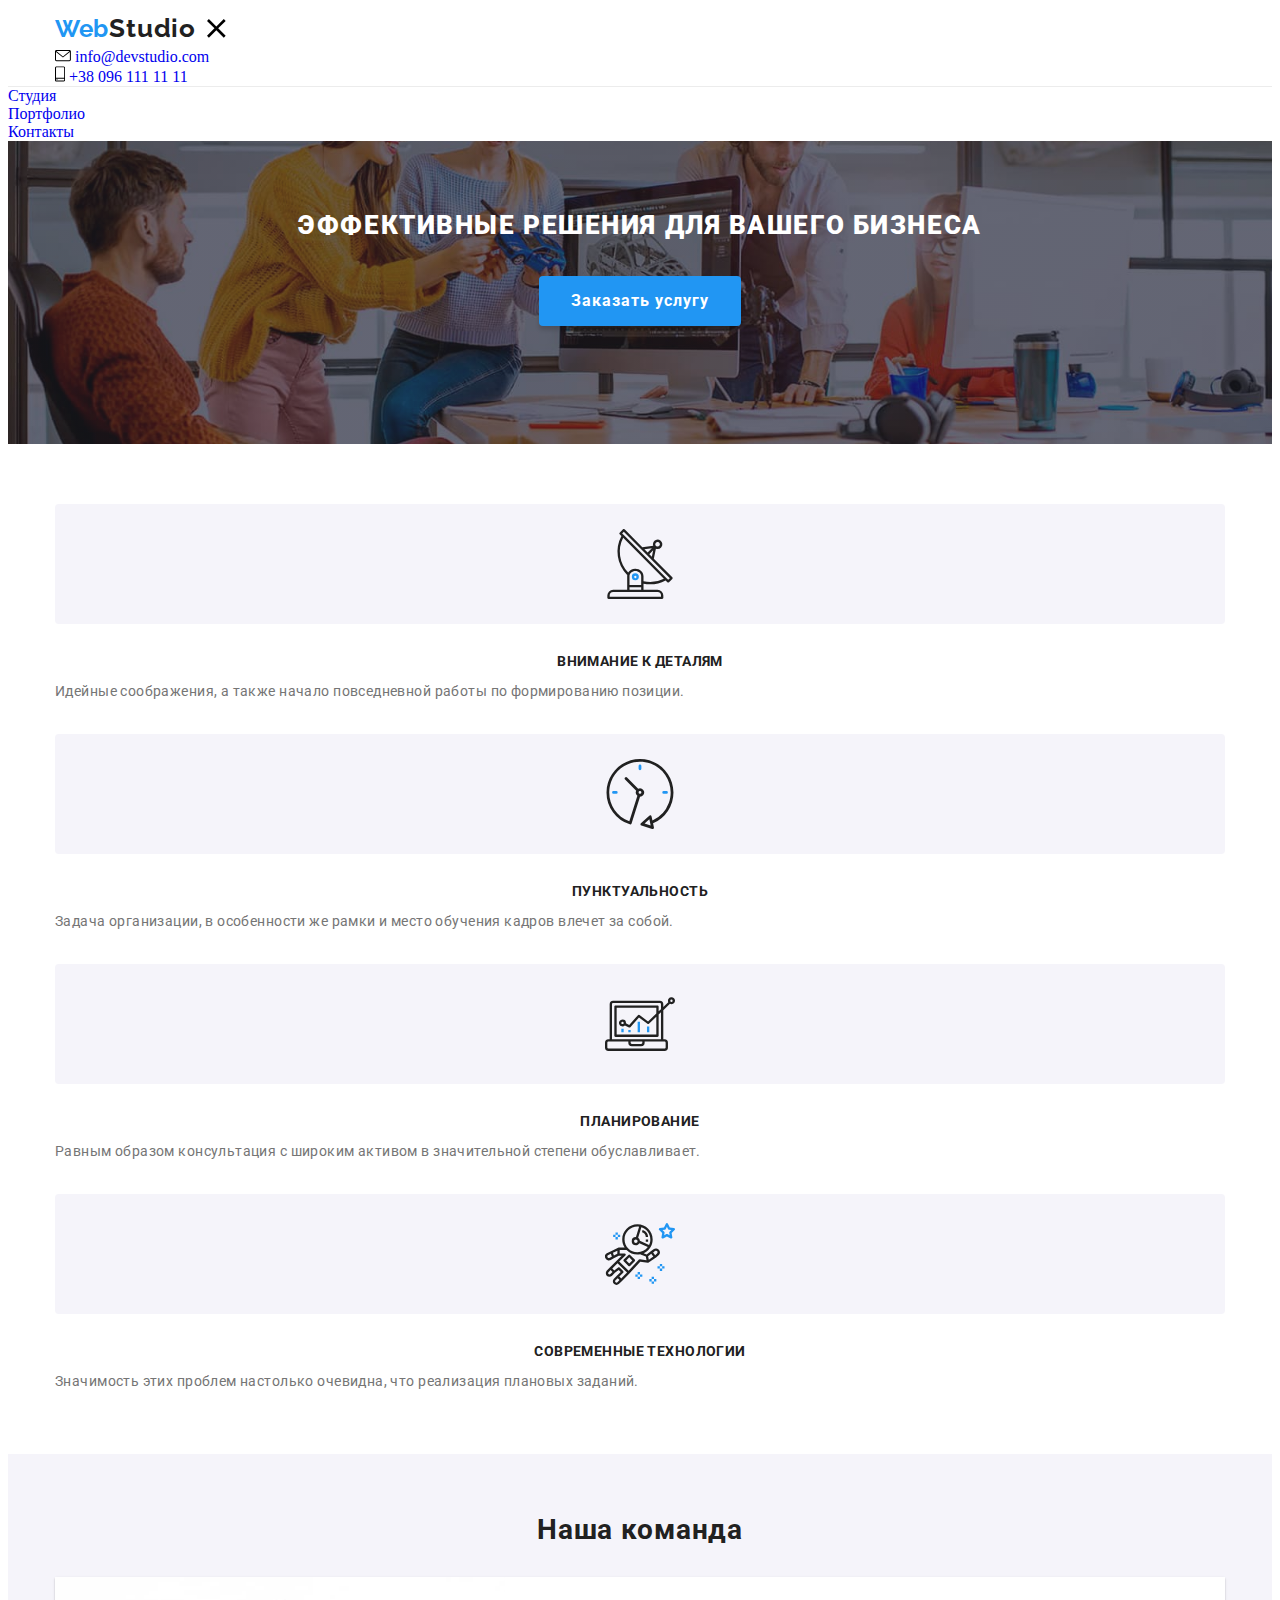
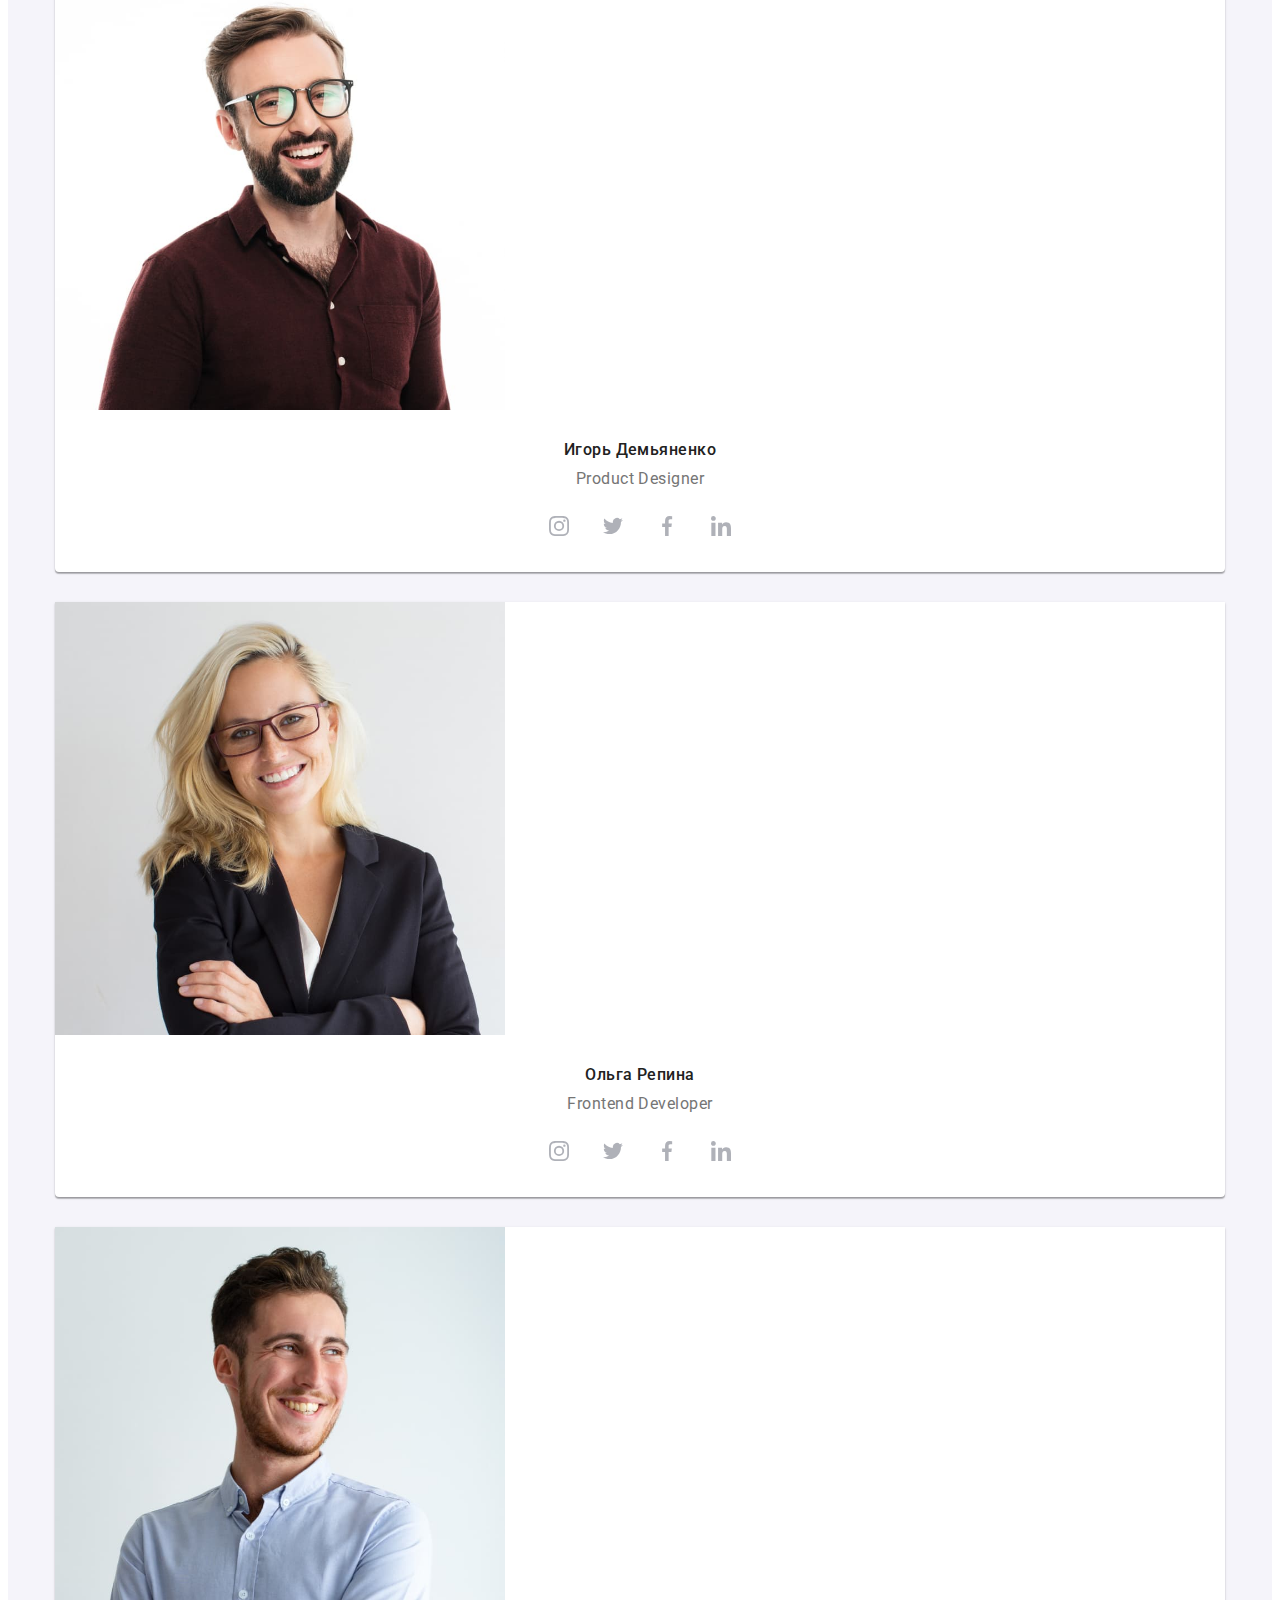
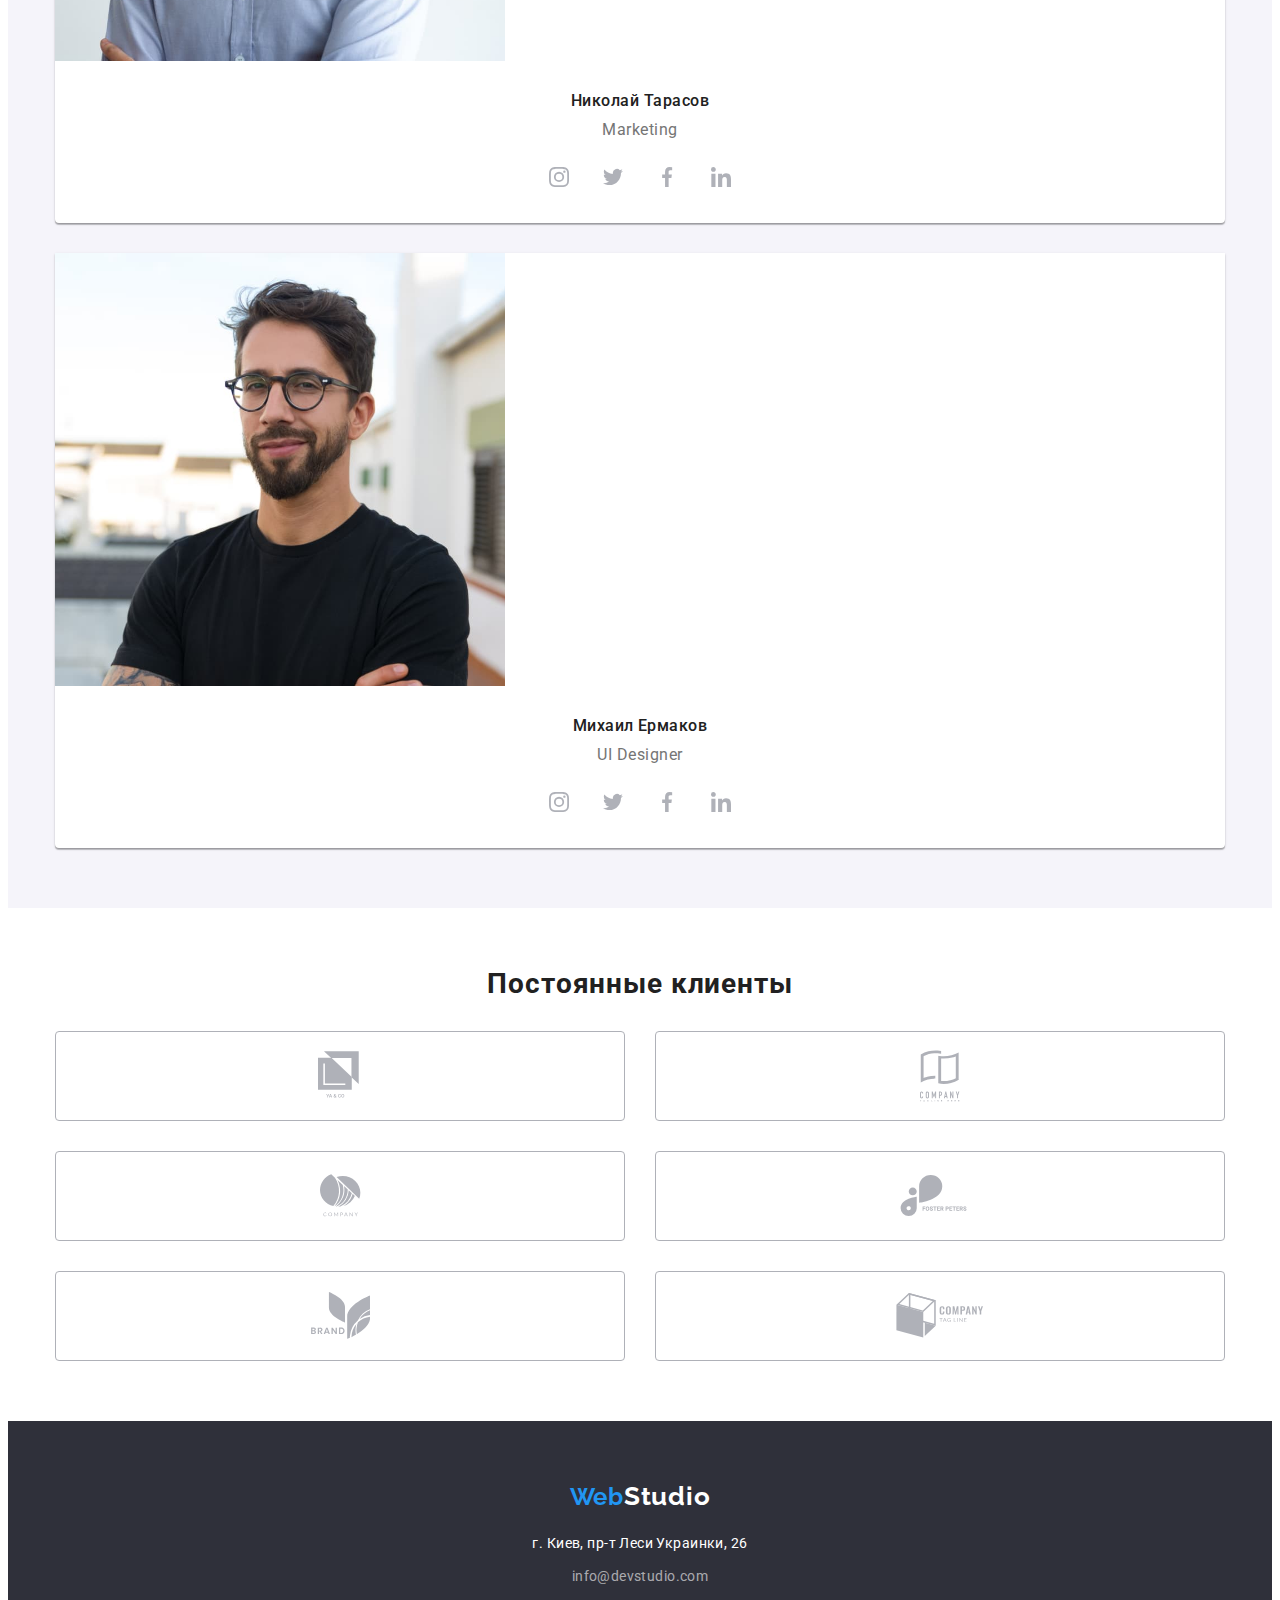
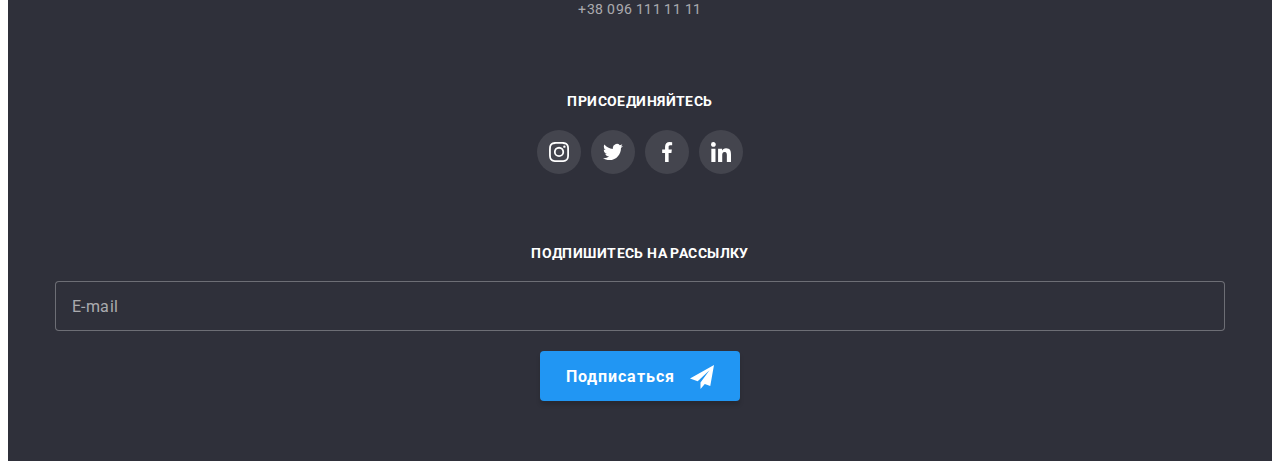
==== index.html @ 14eb3820 "Modal window was fixed" ====
<!DOCTYPE html>
<html lang="ru">
<head>
    <meta charset="UTF-8">
    <meta name="viewport" content="width=device-width, initial-scale=1.0">
    <link href="https://fonts.googleapis.com/css2?family=Raleway:wght@700&family=Roboto:wght@400;500;700;900&display=swap" rel="stylesheet">
    <link rel="stylesheet" href="https://cdnjs.cloudflare.com/ajax/libs/modern-normalize/1.0.0/modern-normalize.min.css" integrity="sha512-ISS7cAi1PEhQ8jnbJpJZMd29NlhNj4AWYyLOSp2CE/CsHxTCu+r+t0D2yoJudVrd0/8fTVPUVDzY5Tvli75u/g==" crossorigin="anonymous" />
    <link rel="stylesheet" href="./css/main.min.css">
    <title>WebStudio</title>
</head>
<body>
    <header>
        <div class="container header">
            <nav class="nav">
                <a href="./index.html" class="logo">Web<span class="logo-header">Studio</span></a>
                <button type='button' class="menu-btn is-open" data-menu-button>
                    <svg width='40' height='40' aria-label="Переключатель мобильного меню" aria-expanded="false" aria-controls="menu-container">
                        <use class="icon-menu" href='./imeges/icons/sprite.svg#icon-menu'></use>
                        <use class="icon-cross" href='./imeges/icons/sprite.svg#icon-cross'></use>
                    </svg>
                </button>
                <div class="menu-container is-open" id="menu-container" data-menu>
                    <ul class="list site-nav">
                        <li>
                            <a href="./index.html" class="nav-link current">Студия</a>
                        </li>
                        <li>
                            <a href="./portfolio.html" class="nav-link">Портфолио</a>
                        </li>
                        <li>
                            <a href="#contacts" class="nav-link">Контакты</a>
                        </li>
                    </ul>
                </div>
            </nav>
    
                <ul class="list contacts">
                    <li>
                        <a href="mailto:info@devstudio.com" class="contacts-header">
                            <svg class="icon-contacts" width="16" height="12">
                                <use href="./imeges/icons/sprite.svg#icon-envelope"></use>
                            </svg>
                            info@devstudio.com
                        </a>
                    </li>
                    <li>
                        <a href="tel:+380961111111" class="contacts-header">
                            <svg class="icon-contacts" width="10" height="16">
                                <use href="./imeges/icons/sprite.svg#icon-smartphone"></use>
                            </svg>
                            +38 096 111 11 11
                        </a>
                    </li>
                </ul>
        </div>
    </header>

    <main>
        <div class="overlay">
            <section class="hero-section">
                <!-- <div class="container"> -->
                    <!-- <div class="hero"> -->
                        <h1 class="hero-title">Эффективные решения для вашего бизнеса</h1>
                        <button type="button" class="hero-btn" data-modal-open>Заказать услугу</button>
                    <!-- </div> -->
                <!-- </div> -->
            </section>
        </div>
  
        <section class="feature-section">
            <div class="container">
                    <h2 class="visually-hidden">Наши качества</h2>
                <ul class="list feature-flexbox">
                    <li class="feature-item icon-antenna">
                        <h3 class="feature">Внимание к деталям</h3>
                        <p class="feature-text">Идейные соображения, а также начало повседневной работы по формированию позиции.</p>
                    </li>

                    <li class="feature-item icon-clock">
                        <h3 class="feature">Пунктуальность</h3>
                        <p class="feature-text">Задача организации, в особенности же рамки и место обучения кадров влечет за собой.</p>
                    </li>

                    <li class="feature-item icon-diagram">
                        <h3 class="feature">Планирование</h3>
                        <p class="feature-text">Равным образом консультация с широким активом в значительной степени обуславливает.</p>
                    </li>

                    <li class="feature-item icon-astronaut">
                        <h3 class="feature">Современные технологии</h3>
                        <p class="feature-text">Значимость этих проблем настолько очевидна, что реализация плановых заданий.</p>
                    </li> 
                </ul>
            </div>           
        </section>

        <section class="specialization-section">
            <div class="container">
                    <h2 class="section-title">Чем мы занимаемся</h2>
                <ul class="list specialization">
                    <li class="specialization-list">
                        <img src="./imeges/img-1.jpg" width="370" height="294" alt="Написание сайтов">
                        <h3 class="specialization-title">Десктопные приложения</h3>
                    </li>
                    <li class="specialization-list">
                        <img src="./imeges/img-2.jpg" width="370" height="294" alt="Создание адаптивной верстки">
                        <h3 class="specialization-title">Мобильные приложения</h3>
                    </li>
                    <li class="specialization-list">
                        <div>
                            <img src="./imeges/img-3.jpg" width="370" height="294" alt="Адаптация сайтов для просмотра на телефоне и планшете">
                            <h3 class="specialization-title">Дизайнерские решения</h3>
                        </div>
                    </li>
                </ul>
            </div>
            
        </section>

        <section class="section-team">
            <div class="container">
                    <h2 class="team-title">Наша команда</h2>
                <ul class="list team-flexbox">
                    <li class="team-list">
                        <img src="./imeges/team/team-1.jpg" width="450" height="460" alt="Игорь Демьяненко">
                        <h3 class="team">Игорь Демьяненко</h3>
                        <p class="team-item" lang="en">Product Designer</p>
                        <ul class="list social">
                            <li>
                                <a href="" class="social-links">
                                    <svg class="social-icons">
                                        <use href="./imeges/icons/sprite.svg#icon-instagram"></use>
                                    </svg>
                                </a>
                            </li>
                            <li>
                                <a href="" class="social-links">
                                    <svg class="social-icons">
                                        <use href="./imeges/icons/sprite.svg#icon-twitter"></use>
                                    </svg>
                                </a>
                            </li>
                            <li>
                                <a href="" class="social-links">
                                    <svg class="social-icons">
                                        <use href="./imeges/icons/sprite.svg#icon-facebook"></use>
                                    </svg>
                                </a>
                            </li>
                            <li>
                                <a href="" class="social-links">
                                    <svg class="social-icons">
                                        <use href="./imeges/icons/sprite.svg#icon-linkedin"></use>
                                    </svg>
                                </a>
                            </li>
                        </ul>
                    </li>
                    <li class="team-list">
                        <img src="./imeges/team/team-2.jpg" width="450" height="460" alt="Ольга Репина">
                        <h3 class="team">Ольга Репина</h3>
                        <p class="team-item" lang="en">Frontend Developer</p>
                        <ul class="list social">
                            <li>
                                <a href="" class="social-links">
                                    <svg class="social-icons">
                                        <use href="./imeges/icons/sprite.svg#icon-instagram"></use>
                                    </svg>
                                </a>
                            </li>
                            <li>
                                <a href="" class="social-links">
                                    <svg class="social-icons">
                                        <use href="./imeges/icons/sprite.svg#icon-twitter"></use>
                                    </svg>
                                </a>
                            </li>
                            <li>
                                <a href="" class="social-links">
                                    <svg class="social-icons">
                                        <use href="./imeges/icons/sprite.svg#icon-facebook"></use>
                                    </svg>
                                </a>
                            </li>
                            <li>
                                <a href="" class="social-links">
                                    <svg class="social-icons">
                                        <use href="./imeges/icons/sprite.svg#icon-linkedin"></use>
                                    </svg>
                                </a>
                            </li>
                        </ul>
                    </li>
                    <li class="team-list">
                        <img src="./imeges/team/team-3.jpg" width="450" height="460" alt="Николай Тарасов">
                        <h3 class="team">Николай Тарасов</h3>
                        <p class="team-item" lang="en">Marketing</p>
                        <ul class="list social">
                            <li>
                                <a href="" class="social-links">
                                    <svg class="social-icons">
                                        <use href="./imeges/icons/sprite.svg#icon-instagram"></use>
                                    </svg>
                                </a>
                            </li>
                            <li>
                                <a href="" class="social-links">
                                    <svg class="social-icons">
                                        <use href="./imeges/icons/sprite.svg#icon-twitter"></use>
                                    </svg>
                                </a>
                            </li>
                            <li>
                                <a href="" class="social-links">
                                    <svg class="social-icons">
                                        <use href="./imeges/icons/sprite.svg#icon-facebook"></use>
                                    </svg>
                                </a>
                            </li>
                            <li>
                                <a href="" class="social-links">
                                    <svg class="social-icons">
                                        <use href="./imeges/icons/sprite.svg#icon-linkedin"></use>
                                    </svg>
                                </a>
                            </li>
                        </ul>
                    </li>
                    <li class="team-list">
                        <img src="./imeges/team/team-4.jpg" width="450" height="460" alt="Михаил Ермаков">
                        <h3 class="team">Михаил Ермаков</h3>
                        <p class="team-item" lang="en">UI Designer</p>
                        <ul class="list social">
                            <li>
                                <a href="" class="social-links">
                                    <svg class="social-icons">
                                        <use href="./imeges/icons/sprite.svg#icon-instagram"></use>
                                    </svg>
                                </a>
                            </li>
                            <li>
                                <a href="" class="social-links">
                                    <svg class="social-icons">
                                        <use href="./imeges/icons/sprite.svg#icon-twitter"></use>
                                    </svg>
                                </a>
                            </li>
                            <li>
                                <a href="" class="social-links">
                                    <svg class="social-icons">
                                        <use href="./imeges/icons/sprite.svg#icon-facebook"></use>
                                    </svg>
                                </a>
                            </li>
                            <li>
                                <a href="" class="social-links">
                                    <svg class="social-icons">
                                        <use href="./imeges/icons/sprite.svg#icon-linkedin"></use>
                                    </svg>
                                </a>
                            </li>
                        </ul>
                    </li>
                </ul>
            </div>           
        </section>

        <section class="clients-section">
            <div class="container">
                    <h2 class="clients-title">Постоянные клиенты</h2>
                    <ul class="list clients-flexbox">
                        <li class="clients-item">
                            <a href="" class="clients-link">
                                <svg class="clients-icon" width="45" height="50">
                                    <use href="./imeges/icons/sprite.svg#icon-logo-1"></use>
                                </svg>
                            </a>
                        </li>
                        <li class="clients-item">
                            <a href="" class="clients-link">
                                <svg class="clients-icon" width="40" height="52">
                                    <use href="./imeges/icons/sprite.svg#icon-logo-2"></use>
                                </svg>
                            </a>
                        </li>
                        <li class="clients-item">
                            <a href="" class="clients-link">
                                <svg class="clients-icon" width="41" height="43">
                                    <use href="./imeges/icons/sprite.svg#icon-logo-3"></use>
                                </svg>
                            </a>
                        </li>
                        <li class="clients-item">
                            <a href="" class="clients-link">
                                <svg class="clients-icon" width="80" height="42">
                                    <use href="./imeges/icons/sprite.svg#icon-logo-4"></use>
                                </svg>
                            </a>
                        </li>
                        <li class="clients-item">
                            <a href="" class="clients-link">
                                <svg class="clients-icon" width="59" height="47">
                                    <use href="./imeges/icons/sprite.svg#icon-logo-5"></use>
                                </svg>
                            </a>
                        </li>
                        <li class="clients-item">
                            <a href="" class="clients-link">
                                <svg class="clients-icon" width="88" height="45">
                                    <use href="./imeges/icons/sprite.svg#icon-logo-6"></use>
                                </svg>
                            </a>
                        </li>
                    </ul>
            </div>
        </section>

    </main>

    <footer id="contacts" class="footer">
        <div class="container footer-flexbox">
            <div class="address-container">
                <a href="./index.html" class="logo">Web<span class="logo-footer">Studio</span></a>
                <address class="address-flexbox">
                    <p class="address">г. Киев, пр-т Леси Украинки, 26</p>
                    <a href="mailto:info@devstudio.com" class="contacts-footer">info@devstudio.com</a>
                    <a href="tel:+380961111111" class="contacts-footer">+38 096 111 11 11</a>
                </address>
            </div>
        
            <div class="join-container">
                <p class="join">Присоединяйтесь</p>
                <ul class="list social social--footer">
                    <li>
                        <a href="" class="our-social-links">
                            <svg class="social-icons">
                                <use href="./imeges/icons/sprite.svg#icon-instagram"></use>
                            </svg>
                        </a>
                    </li>
                    <li>
                        <a href="" class="our-social-links">
                            <svg class="social-icons">
                                <use href="./imeges/icons/sprite.svg#icon-twitter"></use>
                            </svg>
                        </a>
                    </li>
                    <li>
                        <a href="" class="our-social-links">
                            <svg class="social-icons">
                                <use href="./imeges/icons/sprite.svg#icon-facebook"></use>
                            </svg>
                        </a>
                    </li>
                    <li>
                        <a href="" class="our-social-links">
                            <svg class="social-icons">
                                <use href="./imeges/icons/sprite.svg#icon-linkedin"></use>
                            </svg>
                        </a>
                    </li>
                </ul>
            </div>

            <div class="subscribe-container">
                <p class="join">Подпишитесь на рассылку</p>
                <div class="form-footer">
                    <form>
                        <input type="email" name="e-mail" placeholder="E-mail">
                        <button class="subscribe-btn">Подписаться
                            <svg class="icon-send" width="24" height="24">
                                <use href='./imeges/icons/sprite.svg#icon-send'></use>
                            </svg>
                        </button>
                    </form>
                </div>
            </div>
        </div>
    </footer>

    <div class="backdrop is-hidden" data-modal>
        <div class="modal">
                <button class="btn-close" data-modal-close>
                    <svg class="icon-close" width="11" height="11">
                        <use href='./imeges/icons/sprite.svg#icon-close'></use>
                    </svg>
                </button>
                
                <form class="form">
                            <p class="form-text">Оставьте свои данные, мы вам перезвоним</p>
                            <div class="form-field">
                                <label><span class="form-name">Имя</span>
                                    <div class="form-input">
                                        <input class="input" type="text" name="user-name" autocomplete="off">
                                        <svg class="icon-form" width="12" height="12">
                                            <use href='./imeges/icons/sprite.svg#icon-name'></use>
                                        </svg>
                                    </div>
                                </label>
                            </div>

                        <div class="form-field">
                            <label><span class="form-name">Телефон</span>
                                <div class="form-input">
                                    <input class="input" type="tel" name="tel" autocomplete="off">
                                    <svg class="icon-form" width="13" height="13">
                                        <use href='./imeges/icons/sprite.svg#icon-tel'></use>
                                    </svg>
                                </div>
                            </label>
                        </div>

                        <div class="form-field">
                            <label><span class="form-name">Почта</span>
                                <div class="form-input">
                                    <input class="input" type="email" name="mail" autocomplete="off">
                                    <svg class="icon-form" width="15" height="12">
                                        <use href='./imeges/icons/sprite.svg#icon-mail'></use>
                                    </svg>
                                </div>
                            </label>
                        </div>

                        <div class="form-field">
                            <label><span class="form-name">Комментарий</span>
                                <textarea name="comment" placeholder="Введите текст"></textarea>
                            </label>
                        </div>

                        <div class="form-checkbox">
                            <label class="checkbox-label">
                                <input class="checkbox" type="checkbox" name="policy">
                                <span class="custom-checkbox"></span>
                                Соглашаюсь с рассылкой и принимаю&nbsp<a href="">Условия договора</a>
                            </label>
                        </div>

                        <div class="form-submit">
                            <button type="submit" class="submit">Отправить</button>
                        </div>

                </form>
        </div>
    </div>

    <script src="./js/modal.js"></script>
    <script src="./js/menu.js"></script>
   
</body>
</html>
---- css/main.min.css ----
.visually-hidden{position:absolute !important;clip:rect(1px 1px 1px 1px);clip:rect(1px, 1px, 1px, 1px);padding:0 !important;border:0 !important;height:1px !important;width:1px !important;overflow:hidden}html{box-sizing:border-box}*,*::before,*::after{box-sizing:inherit}img{display:block;max-width:100%;height:auto}h1,h2,h3,p{margin-top:0}a{text-decoration:none}:root{--primary-text-color: #757575;--title-text-color: #212121;--accent-color: #2196F3;--primary-bg-color: #FFFFFF;--secondary-bg-color: #2F303A;--primary-button-color: #F5F4FA}body{background-color:#fff;color:#757575}.list{padding:0px;margin:0px;list-style:none}.container{margin-left:auto;margin-right:auto;padding-left:15px;padding-right:15px}@media screen and (min-width: 480px){.container{width:480px}}@media screen and (min-width: 768px){.container{width:768px}}@media screen and (min-width: 1200px){.container{width:1200px}}.buttons-container{padding-top:60px;padding-bottom:40px}.filter{display:flex;flex-wrap:wrap;margin-bottom:-15px}.filter li:not(:last-child){margin-right:8px}.filter li{margin-bottom:15px}.btn{border-radius:4px;padding:6px 22px;border:0px;font-family:Roboto,sans-serif;font-weight:500;font-size:16px;line-height:1.62;text-align:center;letter-spacing:0.03em;background-color:#F5F4FA;color:#212121;cursor:pointer;transition:background-color 250ms cubic-bezier(0.4, 0, 0.2, 1),color 250ms cubic-bezier(0.4, 0, 0.2, 1)}.btn:hover,.btn:focus{background-color:#2196F3;color:#fff}.logo{font-family:Raleway,sans-serif;font-weight:700;font-size:24px;line-height:1.167;letter-spacing:0.03em;color:#2196F3;text-decoration:none}footer .logo{display:block;text-align:center}.logo-header{font-family:Raleway,sans-serif;font-weight:700;font-size:26px;line-height:1.19;letter-spacing:0.03em;color:#212121;text-decoration:none}.logo-footer{font-family:Raleway,sans-serif;font-weight:700;font-size:26px;line-height:1.19;letter-spacing:0.03em;text-decoration:none;color:#fff}.hero-section{padding-top:118px;padding-bottom:118px;text-align:center}.overlay{margin-left:auto;margin-right:auto;background-image:linear-gradient(to right, rgba(47,48,58,0.4), rgba(47,48,58,0.4)),url(../imeges/hero-img.jpg);background-repeat:no-repeat;background-position:center;background-size:cover}.hero-title{margin-bottom:30px;padding:0px 60px;font-family:Roboto,sans-serif;font-weight:900;font-size:26px;line-height:1.62;letter-spacing:0.06em;text-transform:uppercase;color:#fff}.hero-btn{display:inline-block;border-radius:4px;padding:10px 32px;border:0px;min-width:200px;box-shadow:0px 4px 4px rgba(0,0,0,0.15);font-family:Roboto,sans-serif;font-weight:700;font-size:16px;line-height:1.875;text-align:center;letter-spacing:0.06em;background-color:#2196F3;color:#fff;cursor:pointer;transition:background-color 250ms cubic-bezier(0.4, 0, 0.2, 1),color 250ms cubic-bezier(0.4, 0, 0.2, 1)}.hero-btn:hover,.hero-btn:focus{background-color:#fff;color:#2196F3}.feature-section{padding-top:60px;padding-bottom:60px}.feature{margin-bottom:10px;text-align:center;font-family:Roboto,sans-serif;font-weight:700;font-size:14px;line-height:1.14;letter-spacing:0.03em;text-transform:uppercase;color:#212121}.feature-text{margin-bottom:0px;font-family:Roboto,sans-serif;font-weight:400;font-size:14px;line-height:1.71;letter-spacing:0.03em}.feature-flexbox li:not(:last-child){margin-bottom:30px}.feature-item::before{content:'';display:block;height:120px;margin-bottom:30px;background-color:#F5F4FA;border-radius:4px;background-repeat:no-repeat;background-position:center}.icon-antenna::before{background-image:url(../imeges/icons/antenna.svg)}.icon-clock::before{background-image:url(../imeges/icons/clock.svg)}.icon-diagram::before{background-image:url(../imeges/icons/diagram.svg)}.icon-astronaut::before{background-image:url(../imeges/icons/astronaut.svg)}.specialization-section{display:none;padding-bottom:94px}.specialization{display:flex}.specialization li:not(:last-child){margin-right:30px}.specialization-list{position:relative}.specialization-title{position:absolute;left:0;bottom:0;width:100%;padding-top:27px;padding-bottom:27px;margin:0;display:block;text-align:center;font-family:Roboto,sans-serif;font-weight:700;font-size:14px;line-height:1.14;letter-spacing:0.03em;text-transform:uppercase;color:#fff;background-color:rgba(47,48,58,0.8)}.section-title{margin-bottom:50px;font-family:Roboto,sans-serif;font-weight:700;font-size:36px;line-height:1.167;text-align:center;letter-spacing:0.03em;color:#212121}.team{margin-top:30px;margin-bottom:10px;font-family:Roboto,sans-serif;font-weight:500;font-size:16px;line-height:1.187;text-align:center;letter-spacing:0.03em;color:#212121}.section-team{padding-top:60px;padding-bottom:60px;background-color:#F5F4FA}.team-title{margin-bottom:30px;font-family:Roboto,sans-serif;font-weight:700;font-size:28px;line-height:1.178;text-align:center;letter-spacing:0.03em;color:#212121}.team-item{margin-bottom:16px;font-family:Roboto,sans-serif;font-weight:400;font-size:16px;line-height:1.187;text-align:center;letter-spacing:0.03em}.team-flexbox>li:not(:last-child){margin-bottom:30px}.team-list{box-shadow:0px 1px 3px rgba(0,0,0,0.12),0px 1px 1px rgba(0,0,0,0.14),0px 2px 1px rgba(0,0,0,0.2);border-radius:0px 0px 4px 4px;background:#fff}.social{display:flex;justify-content:center;padding-bottom:24px}.social>li:not(:last-child){margin-right:10px}.social-links{display:flex;width:44px;height:44px;justify-content:center;align-items:center;border-radius:50%;fill:#AFB1B8;background-color:#fff;transition:background-color 250ms cubic-bezier(0.4, 0, 0.2, 1)}.social-links:hover .social-icons,.social-links:focus .social-icons{fill:#fff}.social-links:hover,.social-links:focus{background-color:#2196F3}.social-icons{width:20px;height:20px;transition:fill 250ms cubic-bezier(0.4, 0, 0.2, 1)}.menu-btn{display:inline-flex;margin:0;padding:0;border:none;background-color:transparent}.menu-btn .icon-cross{display:none}.menu-btn.is-open .icon-cross{display:block}.menu-btn.is-open .icon-menu{display:none}.menu-container{display:none;position:absolute;left:0;top:100%;width:100%;border-top:solid #ECECEC 1px;background-color:#fff}.menu-container.is-open{display:block}header{position:relative}.nav{display:flex;align-items:center}.clients-section{padding-top:60px;padding-bottom:60px}.clients-title{margin-bottom:30px;font-family:Roboto,sans-serif;font-weight:700;font-size:28px;line-height:1.178;letter-spacing:0.03em;text-align:center;color:#212121}.clients-item{width:calc((100% - 4 * 15px) / 2);margin:15px}@media screen and (min-width: 480px){.clients-flexbox{display:flex;flex-wrap:wrap;margin:-15px}}.clients-icon{fill:#AFB1B8;transition:fill 250ms cubic-bezier(0.4, 0, 0.2, 1)}.clients-link{display:flex;height:90px;border:1px solid #AFB1B8;box-sizing:border-box;border-radius:4px;justify-content:center;align-items:center;transition:border-color 250ms cubic-bezier(0.4, 0, 0.2, 1)}.clients-link:hover .clients-icon,.clients-link:focus .clients-icon{fill:#2196F3}.clients-link:hover,.clients-link:focus{border-color:#2196F3}.footer{padding-top:60px;padding-bottom:60px;background-color:#2F303A}.address{margin-bottom:9px;margin-top:20px;font-family:Roboto,sans-serif;font-weight:400;font-size:14px;line-height:1.71;letter-spacing:0.03em;text-align:center;color:#fff}.contacts-footer{font-family:Roboto,sans-serif;font-weight:400;font-size:14px;line-height:1.71;text-decoration:none;letter-spacing:0.03em;text-align:center;color:rgba(255,255,255,0.6)}.contacts-footer+.contacts-footer{margin-top:9px}.address-flexbox{display:flex;flex-direction:column;font-style:normal}.our-social-links{display:flex;width:44px;height:44px;justify-content:center;align-items:center;border-radius:50%;fill:#fff;background-color:rgba(255,255,255,0.1);transition:background-color 250ms cubic-bezier(0.4, 0, 0.2, 1)}.our-social-links:hover,.our-social-links:focus{background-color:#2196F3}.address-container{margin-bottom:60px}.join-container{padding-top:12px}.social--footer{padding:0;margin-bottom:60px}.join{margin-bottom:20px;font-family:Roboto,sans-serif;font-weight:700;font-size:14px;line-height:1.14;letter-spacing:0.03em;text-align:center;text-transform:uppercase;color:#fff}.subscribe-container{padding-top:12px}.subscribe-container input{width:100%;height:50px;padding-top:15px;padding-bottom:15px;padding-right:16px;padding-left:16px;margin-bottom:20px;font-family:Roboto,sans-serif;font-weight:400;font-size:16px;line-height:1.25;letter-spacing:0.03em;color:rgba(255,255,255,0.6);border-radius:4px;border:1px solid rgba(255,255,255,0.3);background-color:#2F303A}.subscribe-container input::placeholder{padding:0;font-family:Roboto,sans-serif;font-weight:400;font-size:16px;line-height:1.25;letter-spacing:0.03em;color:rgba(255,255,255,0.6)}.subscribe-btn{padding-top:10px;padding-bottom:10px;margin:0;width:200px;height:50px;border:0;border-radius:4px;font-family:Roboto,sans-serif;font-weight:700;font-size:16px;line-height:1.87;text-align:center;letter-spacing:0.06em;color:#fff;background-color:#2196F3;box-shadow:0px 4px 4px rgba(0,0,0,0.15);cursor:pointer;transition:background-color 250ms cubic-bezier(0.4, 0, 0.2, 1),color 250ms cubic-bezier(0.4, 0, 0.2, 1)}.subscribe-btn:hover,.subscribe-btn:focus{background-color:#fff;color:#2196F3}.subscribe-btn:hover .icon-send{fill:#2196F3}.icon-send{margin-left:10px;vertical-align:middle;fill:#fff;transition:fill 250ms cubic-bezier(0.4, 0, 0.2, 1)}.form-footer{display:flex;align-items:center}.form-footer form{width:100%;text-align:center}.backdrop{position:fixed;left:0;top:0;padding:93px 15px;width:100%;height:100%;background-color:rgba(0,0,0,0.2);opacity:1;transition:opacity 250ms cubic-bezier(0.4, 0, 0.2, 1);overflow-y:scroll}.is-hidden{opacity:0;pointer-events:none}.backdrop.is-hidden .modal{transform:translate(-50%, -50%) scale(0.9)}.modal{position:relative;display:flex;min-width:450px;min-height:609px;background-color:#fff;box-shadow:0px 1px 3px rgba(0,0,0,0.12),0px 1px 1px rgba(0,0,0,0.14),0px 2px 1px rgba(0,0,0,0.2);border-radius:4px}@media screen and (min-width: 768px){.modal{position:absolute;top:50%;left:50%;transform:translate(-50%, -50%) scale(1);transition:transform 250ms cubic-bezier(0.4, 0, 0.2, 1)}}@media screen and (min-width: 1200px){.modal{position:absolute;top:50%;left:50%;min-width:528px;min-height:581px;transform:translate(-50%, -50%) scale(1);transition:transform 250ms cubic-bezier(0.4, 0, 0.2, 1)}}.btn-close{position:absolute;top:8px;right:8px;width:30px;height:30px;margin-left:auto;margin-right:8px;margin-top:8px;display:flex;justify-content:center;align-items:center;border:1px solid rgba(0,0,0,0.1);border-radius:50%;background-color:#fff;cursor:pointer}.btn-close:hover .icon-close,.btn-close:focus .icon-close{fill:#2196F3}.icon-close{transition:fill 250ms cubic-bezier(0.4, 0, 0.2, 1)}.form{width:370px;margin:40px;z-index:1}.form-field{display:flex;flex-direction:column}.form-field+.form-field{margin-top:10px}.form-field input{position:relative;margin:0;padding:0;padding-left:42px;height:40px;width:100%;font-family:Roboto,sans-serif;font-weight:400;font-size:12px;line-height:1.167;letter-spacing:0.01em;border:1px solid rgba(33,33,33,0.2);border-radius:4px;color:#757575}.form-field label{margin:0;padding:0;font-family:Roboto,sans-serif;font-weight:400;font-size:12px;line-height:1.167;letter-spacing:0.01em;color:#757575}.form-field textarea{padding-top:12px;padding-bottom:12px;padding-left:16px;padding-right:16px;font-family:Roboto,sans-serif;font-weight:400;font-size:12px;line-height:1.167;letter-spacing:0.01em;color:#757575}.form-field textarea::placeholder{padding:0;font-family:Roboto,sans-serif;font-weight:400;font-size:12px;line-height:1.167;letter-spacing:0.01em;color:rgba(117,117,117,0.5)}.form-name{display:block;margin-bottom:4px}textarea{resize:none;height:120px;display:block;width:100%;border:1px solid rgba(33,33,33,0.2);border-radius:4px}textarea:focus{outline:0;border-color:#2196F3}.form-text{margin-bottom:12px;padding:0;font-family:Roboto;font-weight:700;font-size:20px;line-height:1.5;text-align:center;letter-spacing:0.03em;color:#212121}.form-checkbox{display:flex;align-items:center;justify-content:center;margin-top:20px}.form-checkbox label{margin:0;padding:0;font-family:Roboto,sans-serif;font-weight:400;font-size:12px;line-height:1.167;letter-spacing:0.03em;color:#757575}.form-checkbox a{text-decoration:underline;color:#2196F3}.form-submit{display:flex;justify-content:center;margin-top:30px}.submit{padding:10px 55px 10px 56px;margin:0;width:200px;height:50px;border:0;border-radius:4px;font-family:Roboto,sans-serif;font-weight:700;font-size:16px;line-height:1.87;text-align:center;letter-spacing:0.06em;color:#fff;background-color:#2196F3;box-shadow:0px 4px 4px rgba(0,0,0,0.15);cursor:pointer;transition:background-color 250ms cubic-bezier(0.4, 0, 0.2, 1),color 250ms cubic-bezier(0.4, 0, 0.2, 1)}.submit:hover{background-color:#F5F4FA;color:#2196F3}.form-input{position:relative}.icon-form{position:absolute;margin-left:15px;left:0;top:50%;transform:translateY(-50%)}.checkbox{-webkit-appearance:none;-moz-appearance:none;appearance:none;position:absolute}.checkbox-label{display:flex;justify-content:center;align-items:center}.custom-checkbox{display:block;width:16px;height:15px;margin-right:7px;background-image:url(../imeges/icons/check.svg)}.checkbox:checked+.custom-checkbox{background-image:url(../imeges/icons/checked.svg)}.input:focus+.icon-form{fill:#2196F3}.input:focus{outline:0;border-color:#2196F3}.input:hover{cursor:pointer}.portfolio-section{padding-bottom:60px}.portfolio{display:flex;flex-wrap:wrap}.portfolio-list{width:100%;background:#fff}.portfolio-list:not(:last-child){margin-bottom:30px}.portfolio-thumb{position:relative;overflow:hidden;height:294px}.hidden-text{position:absolute;left:0;top:50%;padding-left:24px;padding-right:24px;margin:0;transform:translate(0, -50%);font-family:Roboto,sans-serif;font-weight:400;font-size:18px;line-height:1.56;letter-spacing:0.03em;color:#fff}.portfolio-overlay{position:absolute;width:100%;height:294px;top:0;left:0;background-color:rgba(33,150,243,0.9);transform:translateY(100%);transition:transform 250ms cubic-bezier(0.4, 0, 0.2, 1)}.portfolio-link{display:block;border:1px solid #EEEEEE}.portfolio-link:hover .portfolio-overlay,.portfolio-link:focus .portfolio-overlay{transform:translateY(0)}.portfolio-link:hover,.portfolio-link:focus{box-shadow:0px 1px 1px rgba(0,0,0,0.12),0px 4px 4px rgba(0,0,0,0.06),1px 4px 6px rgba(0,0,0,0.16)}.examples{margin-top:20px;margin-bottom:4px;padding-left:24px;padding-right:24px;font-family:Roboto,sans-serif;font-weight:700;font-size:18px;line-height:2;letter-spacing:0.06em;color:#212121}.examples-item{padding-bottom:20px;margin-bottom:0px;padding-left:24px;padding-right:24px;font-family:Roboto,sans-serif;font-weight:400;font-size:16px;line-height:1.87;letter-spacing:0.03em;color:#757575}
/*# sourceMappingURL=main.min.css.map */
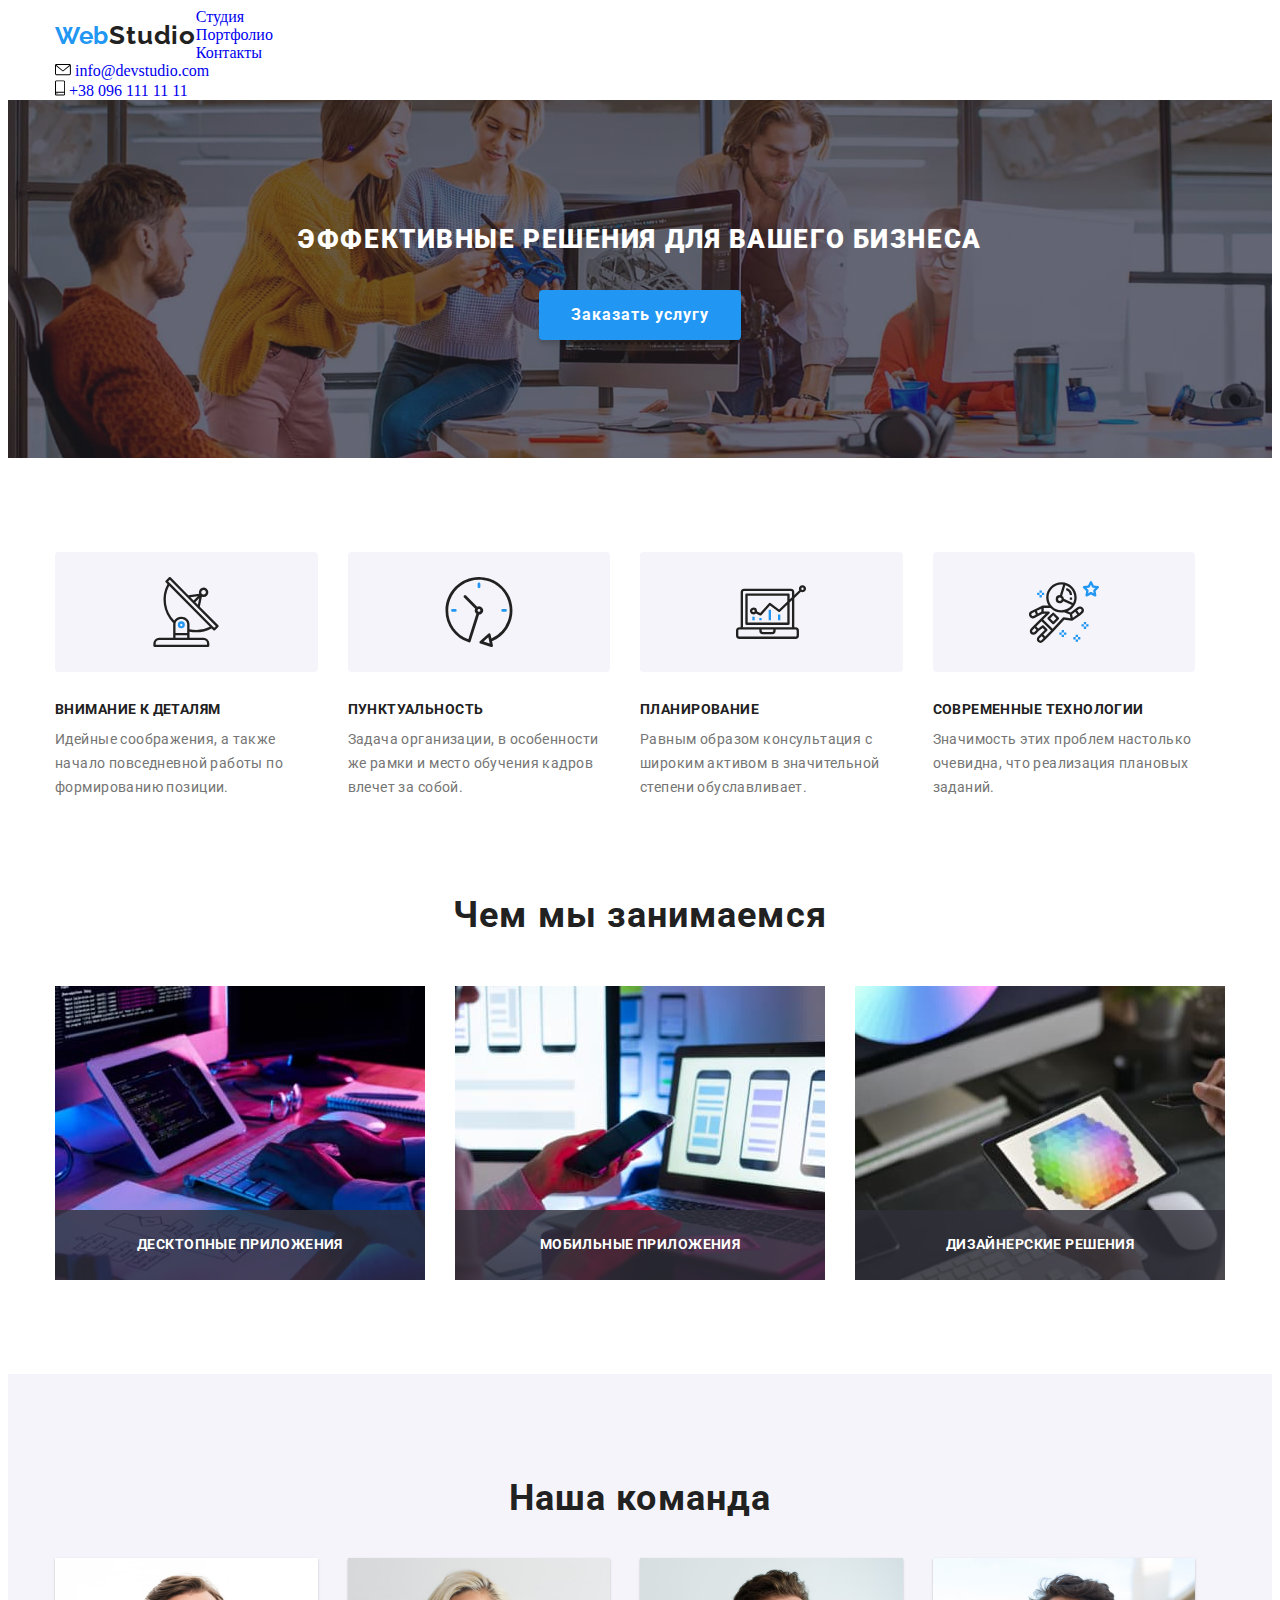
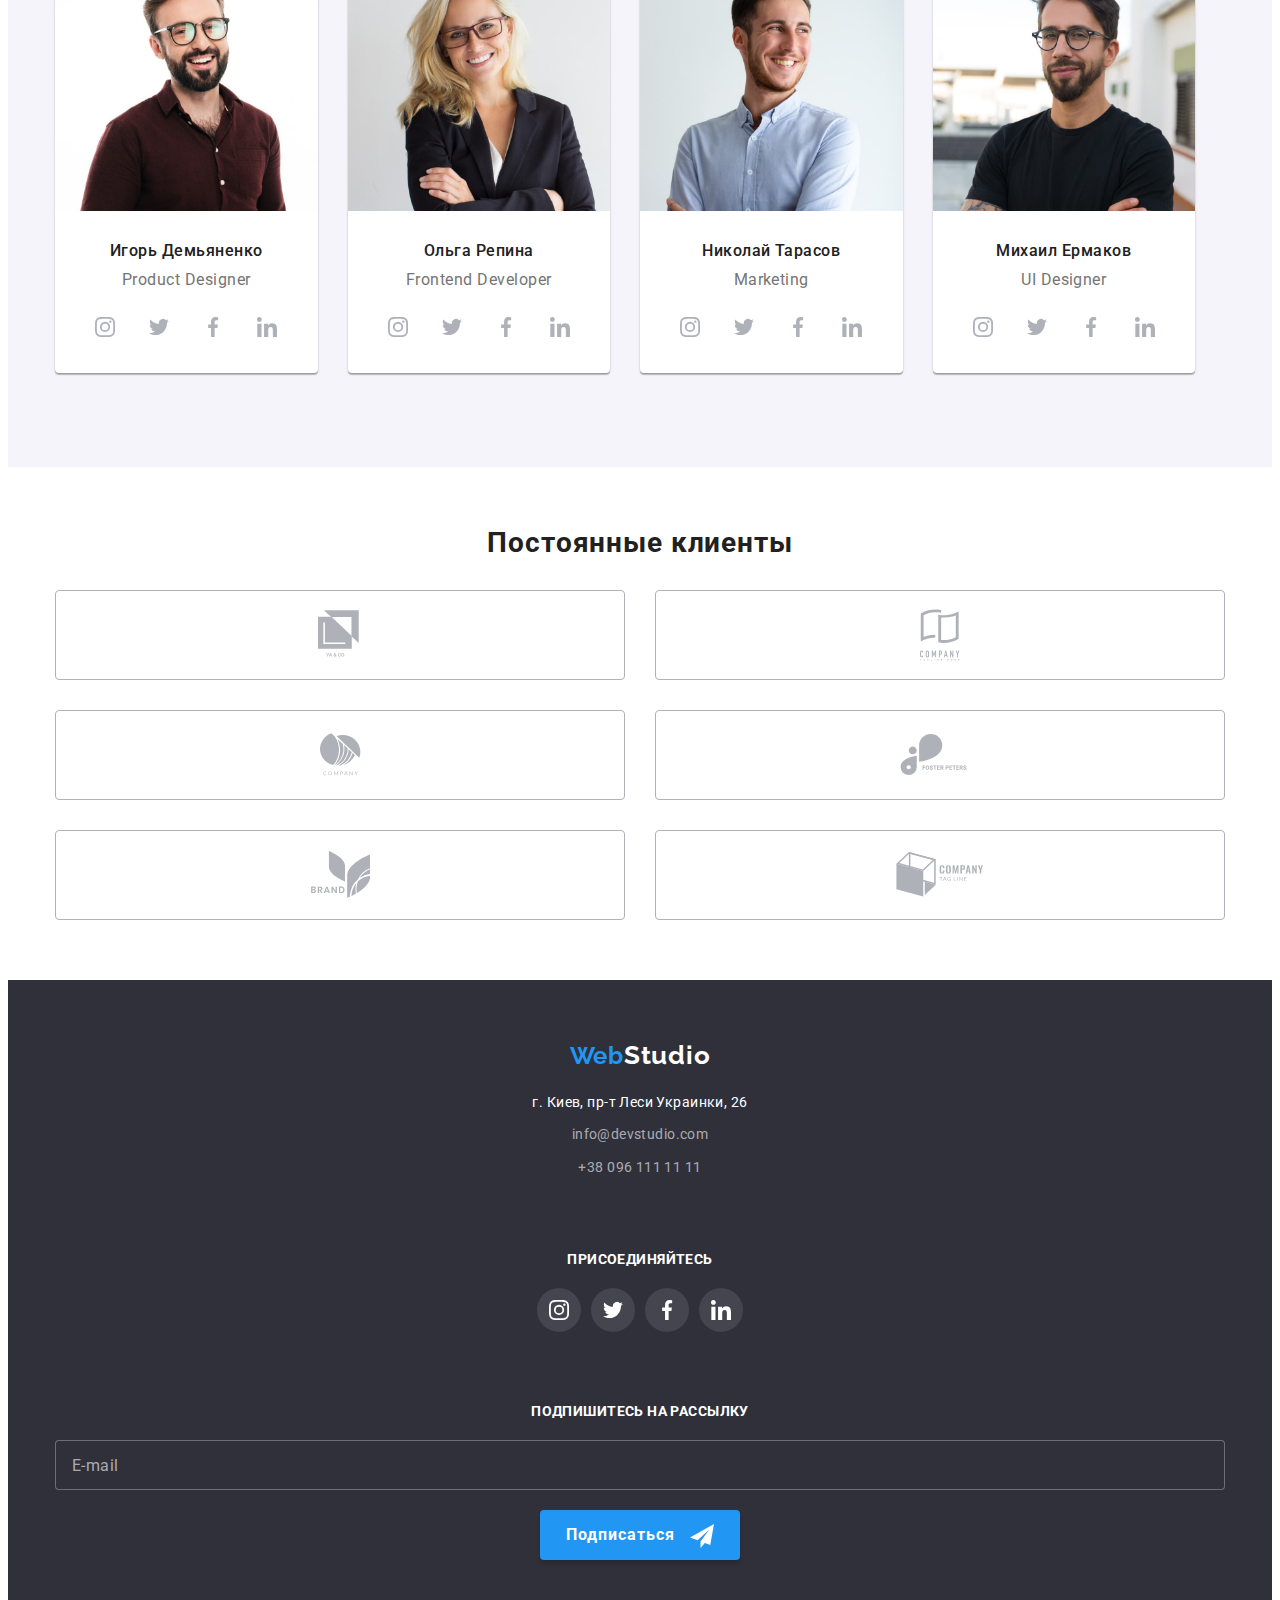
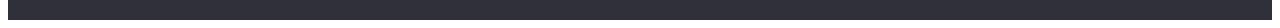
==== commit 01203071: "Adaptive 1.0" ====
--- a/index.html
+++ b/index.html
@@ -20,38 +20,38 @@
                     </svg>
                 </button>
                 <div class="menu-container is-open" id="menu-container" data-menu>
-                    <ul class="list site-nav">
+                        <ul class="list site-nav">
+                            <li>
+                                <a href="./index.html" class="nav-link current">Студия</a>
+                            </li>
+                            <li>
+                                <a href="./portfolio.html" class="nav-link">Портфолио</a>
+                            </li>
+                            <li>
+                                <a href="#contacts" class="nav-link">Контакты</a>
+                            </li>
+                        </ul>
+                    
+                </nav>
+
+                    <ul class="list contacts">
                         <li>
-                            <a href="./index.html" class="nav-link current">Студия</a>
+                            <a href="mailto:info@devstudio.com" class="contacts-header">
+                                <svg class="icon-contacts" width="16" height="12">
+                                    <use href="./imeges/icons/sprite.svg#icon-envelope"></use>
+                                </svg>
+                                info@devstudio.com
+                            </a>
                         </li>
                         <li>
-                            <a href="./portfolio.html" class="nav-link">Портфолио</a>
-                        </li>
-                        <li>
-                            <a href="#contacts" class="nav-link">Контакты</a>
+                            <a href="tel:+380961111111" class="contacts-header">
+                                <svg class="icon-contacts" width="10" height="16">
+                                    <use href="./imeges/icons/sprite.svg#icon-smartphone"></use>
+                                </svg>
+                                +38 096 111 11 11
+                            </a>
                         </li>
                     </ul>
-                </div>
-            </nav>
-    
-                <ul class="list contacts">
-                    <li>
-                        <a href="mailto:info@devstudio.com" class="contacts-header">
-                            <svg class="icon-contacts" width="16" height="12">
-                                <use href="./imeges/icons/sprite.svg#icon-envelope"></use>
-                            </svg>
-                            info@devstudio.com
-                        </a>
-                    </li>
-                    <li>
-                        <a href="tel:+380961111111" class="contacts-header">
-                            <svg class="icon-contacts" width="10" height="16">
-                                <use href="./imeges/icons/sprite.svg#icon-smartphone"></use>
-                            </svg>
-                            +38 096 111 11 11
-                        </a>
-                    </li>
-                </ul>
         </div>
     </header>
 
--- a/css/main.min.css
+++ b/css/main.min.css
@@ -1,2 +1,2 @@
-.visually-hidden{position:absolute !important;clip:rect(1px 1px 1px 1px);clip:rect(1px, 1px, 1px, 1px);padding:0 !important;border:0 !important;height:1px !important;width:1px !important;overflow:hidden}html{box-sizing:border-box}*,*::before,*::after{box-sizing:inherit}img{display:block;max-width:100%;height:auto}h1,h2,h3,p{margin-top:0}a{text-decoration:none}:root{--primary-text-color: #757575;--title-text-color: #212121;--accent-color: #2196F3;--primary-bg-color: #FFFFFF;--secondary-bg-color: #2F303A;--primary-button-color: #F5F4FA}body{background-color:#fff;color:#757575}.list{padding:0px;margin:0px;list-style:none}.container{margin-left:auto;margin-right:auto;padding-left:15px;padding-right:15px}@media screen and (min-width: 480px){.container{width:480px}}@media screen and (min-width: 768px){.container{width:768px}}@media screen and (min-width: 1200px){.container{width:1200px}}.buttons-container{padding-top:60px;padding-bottom:40px}.filter{display:flex;flex-wrap:wrap;margin-bottom:-15px}.filter li:not(:last-child){margin-right:8px}.filter li{margin-bottom:15px}.btn{border-radius:4px;padding:6px 22px;border:0px;font-family:Roboto,sans-serif;font-weight:500;font-size:16px;line-height:1.62;text-align:center;letter-spacing:0.03em;background-color:#F5F4FA;color:#212121;cursor:pointer;transition:background-color 250ms cubic-bezier(0.4, 0, 0.2, 1),color 250ms cubic-bezier(0.4, 0, 0.2, 1)}.btn:hover,.btn:focus{background-color:#2196F3;color:#fff}.logo{font-family:Raleway,sans-serif;font-weight:700;font-size:24px;line-height:1.167;letter-spacing:0.03em;color:#2196F3;text-decoration:none}footer .logo{display:block;text-align:center}.logo-header{font-family:Raleway,sans-serif;font-weight:700;font-size:26px;line-height:1.19;letter-spacing:0.03em;color:#212121;text-decoration:none}.logo-footer{font-family:Raleway,sans-serif;font-weight:700;font-size:26px;line-height:1.19;letter-spacing:0.03em;text-decoration:none;color:#fff}.hero-section{padding-top:118px;padding-bottom:118px;text-align:center}.overlay{margin-left:auto;margin-right:auto;background-image:linear-gradient(to right, rgba(47,48,58,0.4), rgba(47,48,58,0.4)),url(../imeges/hero-img.jpg);background-repeat:no-repeat;background-position:center;background-size:cover}.hero-title{margin-bottom:30px;padding:0px 60px;font-family:Roboto,sans-serif;font-weight:900;font-size:26px;line-height:1.62;letter-spacing:0.06em;text-transform:uppercase;color:#fff}.hero-btn{display:inline-block;border-radius:4px;padding:10px 32px;border:0px;min-width:200px;box-shadow:0px 4px 4px rgba(0,0,0,0.15);font-family:Roboto,sans-serif;font-weight:700;font-size:16px;line-height:1.875;text-align:center;letter-spacing:0.06em;background-color:#2196F3;color:#fff;cursor:pointer;transition:background-color 250ms cubic-bezier(0.4, 0, 0.2, 1),color 250ms cubic-bezier(0.4, 0, 0.2, 1)}.hero-btn:hover,.hero-btn:focus{background-color:#fff;color:#2196F3}.feature-section{padding-top:60px;padding-bottom:60px}.feature{margin-bottom:10px;text-align:center;font-family:Roboto,sans-serif;font-weight:700;font-size:14px;line-height:1.14;letter-spacing:0.03em;text-transform:uppercase;color:#212121}.feature-text{margin-bottom:0px;font-family:Roboto,sans-serif;font-weight:400;font-size:14px;line-height:1.71;letter-spacing:0.03em}.feature-flexbox li:not(:last-child){margin-bottom:30px}.feature-item::before{content:'';display:block;height:120px;margin-bottom:30px;background-color:#F5F4FA;border-radius:4px;background-repeat:no-repeat;background-position:center}.icon-antenna::before{background-image:url(../imeges/icons/antenna.svg)}.icon-clock::before{background-image:url(../imeges/icons/clock.svg)}.icon-diagram::before{background-image:url(../imeges/icons/diagram.svg)}.icon-astronaut::before{background-image:url(../imeges/icons/astronaut.svg)}.specialization-section{display:none;padding-bottom:94px}.specialization{display:flex}.specialization li:not(:last-child){margin-right:30px}.specialization-list{position:relative}.specialization-title{position:absolute;left:0;bottom:0;width:100%;padding-top:27px;padding-bottom:27px;margin:0;display:block;text-align:center;font-family:Roboto,sans-serif;font-weight:700;font-size:14px;line-height:1.14;letter-spacing:0.03em;text-transform:uppercase;color:#fff;background-color:rgba(47,48,58,0.8)}.section-title{margin-bottom:50px;font-family:Roboto,sans-serif;font-weight:700;font-size:36px;line-height:1.167;text-align:center;letter-spacing:0.03em;color:#212121}.team{margin-top:30px;margin-bottom:10px;font-family:Roboto,sans-serif;font-weight:500;font-size:16px;line-height:1.187;text-align:center;letter-spacing:0.03em;color:#212121}.section-team{padding-top:60px;padding-bottom:60px;background-color:#F5F4FA}.team-title{margin-bottom:30px;font-family:Roboto,sans-serif;font-weight:700;font-size:28px;line-height:1.178;text-align:center;letter-spacing:0.03em;color:#212121}.team-item{margin-bottom:16px;font-family:Roboto,sans-serif;font-weight:400;font-size:16px;line-height:1.187;text-align:center;letter-spacing:0.03em}.team-flexbox>li:not(:last-child){margin-bottom:30px}.team-list{box-shadow:0px 1px 3px rgba(0,0,0,0.12),0px 1px 1px rgba(0,0,0,0.14),0px 2px 1px rgba(0,0,0,0.2);border-radius:0px 0px 4px 4px;background:#fff}.social{display:flex;justify-content:center;padding-bottom:24px}.social>li:not(:last-child){margin-right:10px}.social-links{display:flex;width:44px;height:44px;justify-content:center;align-items:center;border-radius:50%;fill:#AFB1B8;background-color:#fff;transition:background-color 250ms cubic-bezier(0.4, 0, 0.2, 1)}.social-links:hover .social-icons,.social-links:focus .social-icons{fill:#fff}.social-links:hover,.social-links:focus{background-color:#2196F3}.social-icons{width:20px;height:20px;transition:fill 250ms cubic-bezier(0.4, 0, 0.2, 1)}.menu-btn{display:inline-flex;margin:0;padding:0;border:none;background-color:transparent}.menu-btn .icon-cross{display:none}.menu-btn.is-open .icon-cross{display:block}.menu-btn.is-open .icon-menu{display:none}.menu-container{display:none;position:absolute;left:0;top:100%;width:100%;border-top:solid #ECECEC 1px;background-color:#fff}.menu-container.is-open{display:block}header{position:relative}.nav{display:flex;align-items:center}.clients-section{padding-top:60px;padding-bottom:60px}.clients-title{margin-bottom:30px;font-family:Roboto,sans-serif;font-weight:700;font-size:28px;line-height:1.178;letter-spacing:0.03em;text-align:center;color:#212121}.clients-item{width:calc((100% - 4 * 15px) / 2);margin:15px}@media screen and (min-width: 480px){.clients-flexbox{display:flex;flex-wrap:wrap;margin:-15px}}.clients-icon{fill:#AFB1B8;transition:fill 250ms cubic-bezier(0.4, 0, 0.2, 1)}.clients-link{display:flex;height:90px;border:1px solid #AFB1B8;box-sizing:border-box;border-radius:4px;justify-content:center;align-items:center;transition:border-color 250ms cubic-bezier(0.4, 0, 0.2, 1)}.clients-link:hover .clients-icon,.clients-link:focus .clients-icon{fill:#2196F3}.clients-link:hover,.clients-link:focus{border-color:#2196F3}.footer{padding-top:60px;padding-bottom:60px;background-color:#2F303A}.address{margin-bottom:9px;margin-top:20px;font-family:Roboto,sans-serif;font-weight:400;font-size:14px;line-height:1.71;letter-spacing:0.03em;text-align:center;color:#fff}.contacts-footer{font-family:Roboto,sans-serif;font-weight:400;font-size:14px;line-height:1.71;text-decoration:none;letter-spacing:0.03em;text-align:center;color:rgba(255,255,255,0.6)}.contacts-footer+.contacts-footer{margin-top:9px}.address-flexbox{display:flex;flex-direction:column;font-style:normal}.our-social-links{display:flex;width:44px;height:44px;justify-content:center;align-items:center;border-radius:50%;fill:#fff;background-color:rgba(255,255,255,0.1);transition:background-color 250ms cubic-bezier(0.4, 0, 0.2, 1)}.our-social-links:hover,.our-social-links:focus{background-color:#2196F3}.address-container{margin-bottom:60px}.join-container{padding-top:12px}.social--footer{padding:0;margin-bottom:60px}.join{margin-bottom:20px;font-family:Roboto,sans-serif;font-weight:700;font-size:14px;line-height:1.14;letter-spacing:0.03em;text-align:center;text-transform:uppercase;color:#fff}.subscribe-container{padding-top:12px}.subscribe-container input{width:100%;height:50px;padding-top:15px;padding-bottom:15px;padding-right:16px;padding-left:16px;margin-bottom:20px;font-family:Roboto,sans-serif;font-weight:400;font-size:16px;line-height:1.25;letter-spacing:0.03em;color:rgba(255,255,255,0.6);border-radius:4px;border:1px solid rgba(255,255,255,0.3);background-color:#2F303A}.subscribe-container input::placeholder{padding:0;font-family:Roboto,sans-serif;font-weight:400;font-size:16px;line-height:1.25;letter-spacing:0.03em;color:rgba(255,255,255,0.6)}.subscribe-btn{padding-top:10px;padding-bottom:10px;margin:0;width:200px;height:50px;border:0;border-radius:4px;font-family:Roboto,sans-serif;font-weight:700;font-size:16px;line-height:1.87;text-align:center;letter-spacing:0.06em;color:#fff;background-color:#2196F3;box-shadow:0px 4px 4px rgba(0,0,0,0.15);cursor:pointer;transition:background-color 250ms cubic-bezier(0.4, 0, 0.2, 1),color 250ms cubic-bezier(0.4, 0, 0.2, 1)}.subscribe-btn:hover,.subscribe-btn:focus{background-color:#fff;color:#2196F3}.subscribe-btn:hover .icon-send{fill:#2196F3}.icon-send{margin-left:10px;vertical-align:middle;fill:#fff;transition:fill 250ms cubic-bezier(0.4, 0, 0.2, 1)}.form-footer{display:flex;align-items:center}.form-footer form{width:100%;text-align:center}.backdrop{position:fixed;left:0;top:0;padding:93px 15px;width:100%;height:100%;background-color:rgba(0,0,0,0.2);opacity:1;transition:opacity 250ms cubic-bezier(0.4, 0, 0.2, 1);overflow-y:scroll}.is-hidden{opacity:0;pointer-events:none}.backdrop.is-hidden .modal{transform:translate(-50%, -50%) scale(0.9)}.modal{position:relative;display:flex;min-width:450px;min-height:609px;background-color:#fff;box-shadow:0px 1px 3px rgba(0,0,0,0.12),0px 1px 1px rgba(0,0,0,0.14),0px 2px 1px rgba(0,0,0,0.2);border-radius:4px}@media screen and (min-width: 768px){.modal{position:absolute;top:50%;left:50%;transform:translate(-50%, -50%) scale(1);transition:transform 250ms cubic-bezier(0.4, 0, 0.2, 1)}}@media screen and (min-width: 1200px){.modal{position:absolute;top:50%;left:50%;min-width:528px;min-height:581px;transform:translate(-50%, -50%) scale(1);transition:transform 250ms cubic-bezier(0.4, 0, 0.2, 1)}}.btn-close{position:absolute;top:8px;right:8px;width:30px;height:30px;margin-left:auto;margin-right:8px;margin-top:8px;display:flex;justify-content:center;align-items:center;border:1px solid rgba(0,0,0,0.1);border-radius:50%;background-color:#fff;cursor:pointer}.btn-close:hover .icon-close,.btn-close:focus .icon-close{fill:#2196F3}.icon-close{transition:fill 250ms cubic-bezier(0.4, 0, 0.2, 1)}.form{width:370px;margin:40px;z-index:1}.form-field{display:flex;flex-direction:column}.form-field+.form-field{margin-top:10px}.form-field input{position:relative;margin:0;padding:0;padding-left:42px;height:40px;width:100%;font-family:Roboto,sans-serif;font-weight:400;font-size:12px;line-height:1.167;letter-spacing:0.01em;border:1px solid rgba(33,33,33,0.2);border-radius:4px;color:#757575}.form-field label{margin:0;padding:0;font-family:Roboto,sans-serif;font-weight:400;font-size:12px;line-height:1.167;letter-spacing:0.01em;color:#757575}.form-field textarea{padding-top:12px;padding-bottom:12px;padding-left:16px;padding-right:16px;font-family:Roboto,sans-serif;font-weight:400;font-size:12px;line-height:1.167;letter-spacing:0.01em;color:#757575}.form-field textarea::placeholder{padding:0;font-family:Roboto,sans-serif;font-weight:400;font-size:12px;line-height:1.167;letter-spacing:0.01em;color:rgba(117,117,117,0.5)}.form-name{display:block;margin-bottom:4px}textarea{resize:none;height:120px;display:block;width:100%;border:1px solid rgba(33,33,33,0.2);border-radius:4px}textarea:focus{outline:0;border-color:#2196F3}.form-text{margin-bottom:12px;padding:0;font-family:Roboto;font-weight:700;font-size:20px;line-height:1.5;text-align:center;letter-spacing:0.03em;color:#212121}.form-checkbox{display:flex;align-items:center;justify-content:center;margin-top:20px}.form-checkbox label{margin:0;padding:0;font-family:Roboto,sans-serif;font-weight:400;font-size:12px;line-height:1.167;letter-spacing:0.03em;color:#757575}.form-checkbox a{text-decoration:underline;color:#2196F3}.form-submit{display:flex;justify-content:center;margin-top:30px}.submit{padding:10px 55px 10px 56px;margin:0;width:200px;height:50px;border:0;border-radius:4px;font-family:Roboto,sans-serif;font-weight:700;font-size:16px;line-height:1.87;text-align:center;letter-spacing:0.06em;color:#fff;background-color:#2196F3;box-shadow:0px 4px 4px rgba(0,0,0,0.15);cursor:pointer;transition:background-color 250ms cubic-bezier(0.4, 0, 0.2, 1),color 250ms cubic-bezier(0.4, 0, 0.2, 1)}.submit:hover{background-color:#F5F4FA;color:#2196F3}.form-input{position:relative}.icon-form{position:absolute;margin-left:15px;left:0;top:50%;transform:translateY(-50%)}.checkbox{-webkit-appearance:none;-moz-appearance:none;appearance:none;position:absolute}.checkbox-label{display:flex;justify-content:center;align-items:center}.custom-checkbox{display:block;width:16px;height:15px;margin-right:7px;background-image:url(../imeges/icons/check.svg)}.checkbox:checked+.custom-checkbox{background-image:url(../imeges/icons/checked.svg)}.input:focus+.icon-form{fill:#2196F3}.input:focus{outline:0;border-color:#2196F3}.input:hover{cursor:pointer}.portfolio-section{padding-bottom:60px}.portfolio{display:flex;flex-wrap:wrap}.portfolio-list{width:100%;background:#fff}.portfolio-list:not(:last-child){margin-bottom:30px}.portfolio-thumb{position:relative;overflow:hidden;height:294px}.hidden-text{position:absolute;left:0;top:50%;padding-left:24px;padding-right:24px;margin:0;transform:translate(0, -50%);font-family:Roboto,sans-serif;font-weight:400;font-size:18px;line-height:1.56;letter-spacing:0.03em;color:#fff}.portfolio-overlay{position:absolute;width:100%;height:294px;top:0;left:0;background-color:rgba(33,150,243,0.9);transform:translateY(100%);transition:transform 250ms cubic-bezier(0.4, 0, 0.2, 1)}.portfolio-link{display:block;border:1px solid #EEEEEE}.portfolio-link:hover .portfolio-overlay,.portfolio-link:focus .portfolio-overlay{transform:translateY(0)}.portfolio-link:hover,.portfolio-link:focus{box-shadow:0px 1px 1px rgba(0,0,0,0.12),0px 4px 4px rgba(0,0,0,0.06),1px 4px 6px rgba(0,0,0,0.16)}.examples{margin-top:20px;margin-bottom:4px;padding-left:24px;padding-right:24px;font-family:Roboto,sans-serif;font-weight:700;font-size:18px;line-height:2;letter-spacing:0.06em;color:#212121}.examples-item{padding-bottom:20px;margin-bottom:0px;padding-left:24px;padding-right:24px;font-family:Roboto,sans-serif;font-weight:400;font-size:16px;line-height:1.87;letter-spacing:0.03em;color:#757575}
+.visually-hidden{position:absolute !important;clip:rect(1px 1px 1px 1px);clip:rect(1px, 1px, 1px, 1px);padding:0 !important;border:0 !important;height:1px !important;width:1px !important;overflow:hidden}html{box-sizing:border-box}*,*::before,*::after{box-sizing:inherit}img{display:block;max-width:100%;height:auto}h1,h2,h3,p{margin-top:0}a{text-decoration:none}:root{--primary-text-color: #757575;--title-text-color: #212121;--accent-color: #2196F3;--primary-bg-color: #FFFFFF;--secondary-bg-color: #2F303A;--primary-button-color: #F5F4FA}body{background-color:#fff;color:#757575}.list{padding:0px;margin:0px;list-style:none}.container{width:100%;margin-left:auto;margin-right:auto;padding-left:15px;padding-right:15px}@media screen and (min-width: 480px){.container{width:480px}}@media screen and (min-width: 768px){.container{width:768px}}@media screen and (min-width: 1200px){.container{width:1200px}}.buttons-container{padding-top:60px;padding-bottom:40px}.filter{display:flex;flex-wrap:wrap;margin-bottom:-15px}.filter li:not(:last-child){margin-right:8px}.filter li{margin-bottom:15px}.btn{border-radius:4px;padding:6px 22px;border:0px;font-family:Roboto,sans-serif;font-weight:500;font-size:16px;line-height:1.62;text-align:center;letter-spacing:0.03em;background-color:#F5F4FA;color:#212121;cursor:pointer;transition:background-color 250ms cubic-bezier(0.4, 0, 0.2, 1),color 250ms cubic-bezier(0.4, 0, 0.2, 1)}.btn:hover,.btn:focus{background-color:#2196F3;color:#fff}.logo{font-family:Raleway,sans-serif;font-weight:700;font-size:24px;line-height:1.167;letter-spacing:0.03em;color:#2196F3;text-decoration:none}footer .logo{display:block;text-align:center}.logo-header{font-family:Raleway,sans-serif;font-weight:700;font-size:26px;line-height:1.19;letter-spacing:0.03em;color:#212121;text-decoration:none}.logo-footer{font-family:Raleway,sans-serif;font-weight:700;font-size:26px;line-height:1.19;letter-spacing:0.03em;text-decoration:none;color:#fff}.hero-section{padding-top:118px;padding-bottom:118px;text-align:center}.overlay{margin-left:auto;margin-right:auto;background-image:linear-gradient(to right, rgba(47,48,58,0.4), rgba(47,48,58,0.4)),url(../imeges/hero-img.jpg);background-repeat:no-repeat;background-position:center;background-size:cover}.hero-title{margin-bottom:30px;padding:0px 60px;font-family:Roboto,sans-serif;font-weight:900;font-size:26px;line-height:1.62;letter-spacing:0.06em;text-transform:uppercase;color:#fff}.hero-btn{display:inline-block;border-radius:4px;padding:10px 32px;border:0px;min-width:200px;box-shadow:0px 4px 4px rgba(0,0,0,0.15);font-family:Roboto,sans-serif;font-weight:700;font-size:16px;line-height:1.875;text-align:center;letter-spacing:0.06em;background-color:#2196F3;color:#fff;cursor:pointer;transition:background-color 250ms cubic-bezier(0.4, 0, 0.2, 1),color 250ms cubic-bezier(0.4, 0, 0.2, 1)}.hero-btn:hover,.hero-btn:focus{background-color:#fff;color:#2196F3}.feature-section{padding-top:60px;padding-bottom:60px}@media screen and (min-width: 1200px){.feature-section{padding-top:94px;padding-bottom:94px}}.feature{margin-bottom:10px;text-align:center;font-family:Roboto,sans-serif;font-weight:700;font-size:14px;line-height:1.14;letter-spacing:0.03em;text-transform:uppercase;color:#212121}@media screen and (min-width: 768px){.feature{text-align:start}}@media screen and (min-width: 1200px){.feature{text-align:start}}.feature-text{margin-bottom:0px;font-family:Roboto,sans-serif;font-weight:400;font-size:14px;line-height:1.71;letter-spacing:0.03em}@media screen and (min-width: 768px){.feature-flexbox{display:flex;flex-wrap:wrap;margin:-15px}}@media screen and (min-width: 1200px){.feature-flexbox{display:flex;margin:0}}.feature-item{margin-bottom:30px}@media screen and (max-width: 767px){.feature-item:last-child{margin-bottom:0}}@media screen and (min-width: 768px){.feature-item{width:calc((100% - 4 * 15px) / 2);margin:15px}}@media screen and (min-width: 1200px){.feature-item{width:calc((100% - 8 * 15px) / 4);margin:0px 30px 0px 0px}.feature-item:last-child{margin-right:0}}.feature-item::before{content:'';display:block;height:120px;margin-bottom:30px;background-color:#F5F4FA;border-radius:4px;background-repeat:no-repeat;background-position:center}.icon-antenna::before{background-image:url(../imeges/icons/antenna.svg)}.icon-clock::before{background-image:url(../imeges/icons/clock.svg)}.icon-diagram::before{background-image:url(../imeges/icons/diagram.svg)}.icon-astronaut::before{background-image:url(../imeges/icons/astronaut.svg)}.specialization-section{display:none;padding-bottom:94px}@media screen and (min-width: 1200px){.specialization-section{display:block}}.specialization{display:flex}.specialization li:not(:last-child){margin-right:30px}.specialization-list{position:relative}.specialization-title{position:absolute;left:0;bottom:0;width:100%;padding-top:27px;padding-bottom:27px;margin:0;display:block;text-align:center;font-family:Roboto,sans-serif;font-weight:700;font-size:14px;line-height:1.14;letter-spacing:0.03em;text-transform:uppercase;color:#fff;background-color:rgba(47,48,58,0.8)}.section-title{margin-bottom:50px;font-family:Roboto,sans-serif;font-weight:700;font-size:36px;line-height:1.167;text-align:center;letter-spacing:0.03em;color:#212121}.section-team{padding-top:60px;padding-bottom:60px;background-color:#F5F4FA}@media screen and (min-width: 1200px){.section-team{padding-top:94px;padding-bottom:94px}}.team-title{margin-bottom:30px;font-family:Roboto,sans-serif;font-weight:700;font-size:28px;line-height:1.178;text-align:center;letter-spacing:0.03em;color:#212121}@media screen and (min-width: 1200px){.team-title{font-size:36px;line-height:1.667}}.team{margin-top:30px;margin-bottom:10px;font-family:Roboto,sans-serif;font-weight:500;font-size:16px;line-height:1.187;text-align:center;letter-spacing:0.03em;color:#212121}.team-item{margin-bottom:16px;font-family:Roboto,sans-serif;font-weight:400;font-size:16px;line-height:1.187;text-align:center;letter-spacing:0.03em}@media screen and (min-width: 768px){.team-flexbox{display:flex;flex-wrap:wrap;margin:-15px}}@media screen and (min-width: 1200px){.team-flexbox{display:flex;margin:0}}.team-list{box-shadow:0px 1px 3px rgba(0,0,0,0.12),0px 1px 1px rgba(0,0,0,0.14),0px 2px 1px rgba(0,0,0,0.2);border-radius:0px 0px 4px 4px;background:#fff;margin-bottom:30px}@media screen and (max-width: 767px){.team-list:last-child{margin-bottom:0}}@media screen and (min-width: 768px){.team-list{width:calc((100% - 4 * 15px) / 2);margin:15px}}@media screen and (min-width: 1200px){.team-list{width:calc((100% - 8 * 15px) / 4);margin:0px 30px 0px 0px}.team-list:last-child{margin-right:0}}.social{display:flex;justify-content:center;padding-bottom:24px}.social>li:not(:last-child){margin-right:10px}.social-links{display:flex;width:44px;height:44px;justify-content:center;align-items:center;border-radius:50%;fill:#AFB1B8;background-color:#fff;transition:background-color 250ms cubic-bezier(0.4, 0, 0.2, 1)}.social-links:hover .social-icons,.social-links:focus .social-icons{fill:#fff}.social-links:hover,.social-links:focus{background-color:#2196F3}.social-icons{width:20px;height:20px;transition:fill 250ms cubic-bezier(0.4, 0, 0.2, 1)}.menu-btn{display:inline-flex;margin:0;padding:0;border:none;background-color:transparent}.menu-btn .icon-cross{display:none}@media screen and (min-width: 768px){.menu-btn{display:none}}.menu-btn.is-open .icon-cross{display:block}.menu-btn.is-open .icon-menu{display:none}.menu-container{background-color:#fff}@media screen and (max-width: 767px){.menu-container{display:none;position:absolute;left:0;top:100%;width:100%;border-top:solid #ECECEC 1px}.menu-container.is-open{display:block}}header{position:relative}.nav{display:flex;align-items:center}.clients-section{padding-top:60px;padding-bottom:60px}.clients-title{margin-bottom:30px;font-family:Roboto,sans-serif;font-weight:700;font-size:28px;line-height:1.178;letter-spacing:0.03em;text-align:center;color:#212121}.clients-item{width:calc((100% - 4 * 15px) / 2);margin:15px}@media screen and (min-width: 480px){.clients-flexbox{display:flex;flex-wrap:wrap;margin:-15px}}.clients-icon{fill:#AFB1B8;transition:fill 250ms cubic-bezier(0.4, 0, 0.2, 1)}.clients-link{display:flex;height:90px;border:1px solid #AFB1B8;box-sizing:border-box;border-radius:4px;justify-content:center;align-items:center;transition:border-color 250ms cubic-bezier(0.4, 0, 0.2, 1)}.clients-link:hover .clients-icon,.clients-link:focus .clients-icon{fill:#2196F3}.clients-link:hover,.clients-link:focus{border-color:#2196F3}.footer{padding-top:60px;padding-bottom:60px;background-color:#2F303A}.address{margin-bottom:9px;margin-top:20px;font-family:Roboto,sans-serif;font-weight:400;font-size:14px;line-height:1.71;letter-spacing:0.03em;text-align:center;color:#fff}.contacts-footer{font-family:Roboto,sans-serif;font-weight:400;font-size:14px;line-height:1.71;text-decoration:none;letter-spacing:0.03em;text-align:center;color:rgba(255,255,255,0.6)}.contacts-footer+.contacts-footer{margin-top:9px}.address-flexbox{display:flex;flex-direction:column;font-style:normal}.our-social-links{display:flex;width:44px;height:44px;justify-content:center;align-items:center;border-radius:50%;fill:#fff;background-color:rgba(255,255,255,0.1);transition:background-color 250ms cubic-bezier(0.4, 0, 0.2, 1)}.our-social-links:hover,.our-social-links:focus{background-color:#2196F3}.address-container{margin-bottom:60px}.join-container{padding-top:12px}.social--footer{padding:0;margin-bottom:60px}.join{margin-bottom:20px;font-family:Roboto,sans-serif;font-weight:700;font-size:14px;line-height:1.14;letter-spacing:0.03em;text-align:center;text-transform:uppercase;color:#fff}.subscribe-container{padding-top:12px}.subscribe-container input{width:100%;height:50px;padding-top:15px;padding-bottom:15px;padding-right:16px;padding-left:16px;margin-bottom:20px;font-family:Roboto,sans-serif;font-weight:400;font-size:16px;line-height:1.25;letter-spacing:0.03em;color:rgba(255,255,255,0.6);border-radius:4px;border:1px solid rgba(255,255,255,0.3);background-color:#2F303A}.subscribe-container input::placeholder{padding:0;font-family:Roboto,sans-serif;font-weight:400;font-size:16px;line-height:1.25;letter-spacing:0.03em;color:rgba(255,255,255,0.6)}.subscribe-btn{padding-top:10px;padding-bottom:10px;margin:0;width:200px;height:50px;border:0;border-radius:4px;font-family:Roboto,sans-serif;font-weight:700;font-size:16px;line-height:1.87;text-align:center;letter-spacing:0.06em;color:#fff;background-color:#2196F3;box-shadow:0px 4px 4px rgba(0,0,0,0.15);cursor:pointer;transition:background-color 250ms cubic-bezier(0.4, 0, 0.2, 1),color 250ms cubic-bezier(0.4, 0, 0.2, 1)}.subscribe-btn:hover,.subscribe-btn:focus{background-color:#fff;color:#2196F3}.subscribe-btn:hover .icon-send{fill:#2196F3}.icon-send{margin-left:10px;vertical-align:middle;fill:#fff;transition:fill 250ms cubic-bezier(0.4, 0, 0.2, 1)}.form-footer{display:flex;align-items:center}.form-footer form{width:100%;text-align:center}.backdrop{position:fixed;left:0;top:0;padding:93px 15px;width:100%;height:100%;background-color:rgba(0,0,0,0.2);opacity:1;transition:opacity 250ms cubic-bezier(0.4, 0, 0.2, 1);overflow-y:scroll}.is-hidden{opacity:0;pointer-events:none}.backdrop.is-hidden .modal{transform:translate(-50%, -50%) scale(0.9)}.modal{position:relative;display:flex;min-width:450px;min-height:609px;background-color:#fff;box-shadow:0px 1px 3px rgba(0,0,0,0.12),0px 1px 1px rgba(0,0,0,0.14),0px 2px 1px rgba(0,0,0,0.2);border-radius:4px}@media screen and (min-width: 768px){.modal{position:absolute;top:50%;left:50%;transform:translate(-50%, -50%) scale(1);transition:transform 250ms cubic-bezier(0.4, 0, 0.2, 1)}}@media screen and (min-width: 1200px){.modal{position:absolute;top:50%;left:50%;min-width:528px;min-height:581px;transform:translate(-50%, -50%) scale(1);transition:transform 250ms cubic-bezier(0.4, 0, 0.2, 1)}}.btn-close{position:absolute;top:8px;right:8px;width:30px;height:30px;margin-left:auto;margin-right:8px;margin-top:8px;display:flex;justify-content:center;align-items:center;border:1px solid rgba(0,0,0,0.1);border-radius:50%;background-color:#fff;cursor:pointer}.btn-close:hover .icon-close,.btn-close:focus .icon-close{fill:#2196F3}.icon-close{transition:fill 250ms cubic-bezier(0.4, 0, 0.2, 1)}.form{width:370px;margin:40px;z-index:1}.form-field{display:flex;flex-direction:column}.form-field+.form-field{margin-top:10px}.form-field input{position:relative;margin:0;padding:0;padding-left:42px;height:40px;width:100%;font-family:Roboto,sans-serif;font-weight:400;font-size:12px;line-height:1.167;letter-spacing:0.01em;border:1px solid rgba(33,33,33,0.2);border-radius:4px;color:#757575}.form-field label{margin:0;padding:0;font-family:Roboto,sans-serif;font-weight:400;font-size:12px;line-height:1.167;letter-spacing:0.01em;color:#757575}.form-field textarea{padding-top:12px;padding-bottom:12px;padding-left:16px;padding-right:16px;font-family:Roboto,sans-serif;font-weight:400;font-size:12px;line-height:1.167;letter-spacing:0.01em;color:#757575}.form-field textarea::placeholder{padding:0;font-family:Roboto,sans-serif;font-weight:400;font-size:12px;line-height:1.167;letter-spacing:0.01em;color:rgba(117,117,117,0.5)}.form-name{display:block;margin-bottom:4px}textarea{resize:none;height:120px;display:block;width:100%;border:1px solid rgba(33,33,33,0.2);border-radius:4px}textarea:focus{outline:0;border-color:#2196F3}.form-text{margin-bottom:12px;padding:0;font-family:Roboto;font-weight:700;font-size:20px;line-height:1.5;text-align:center;letter-spacing:0.03em;color:#212121}.form-checkbox{display:flex;align-items:center;justify-content:center;margin-top:20px}.form-checkbox label{margin:0;padding:0;font-family:Roboto,sans-serif;font-weight:400;font-size:12px;line-height:1.167;letter-spacing:0.03em;color:#757575}.form-checkbox a{text-decoration:underline;color:#2196F3}.form-submit{display:flex;justify-content:center;margin-top:30px}.submit{padding:10px 55px 10px 56px;margin:0;width:200px;height:50px;border:0;border-radius:4px;font-family:Roboto,sans-serif;font-weight:700;font-size:16px;line-height:1.87;text-align:center;letter-spacing:0.06em;color:#fff;background-color:#2196F3;box-shadow:0px 4px 4px rgba(0,0,0,0.15);cursor:pointer;transition:background-color 250ms cubic-bezier(0.4, 0, 0.2, 1),color 250ms cubic-bezier(0.4, 0, 0.2, 1)}.submit:hover{background-color:#F5F4FA;color:#2196F3}.form-input{position:relative}.icon-form{position:absolute;margin-left:15px;left:0;top:50%;transform:translateY(-50%)}.checkbox{-webkit-appearance:none;-moz-appearance:none;appearance:none;position:absolute}.checkbox-label{display:flex;justify-content:center;align-items:center}.custom-checkbox{display:block;width:16px;height:15px;margin-right:7px;background-image:url(../imeges/icons/check.svg)}.checkbox:checked+.custom-checkbox{background-image:url(../imeges/icons/checked.svg)}.input:focus+.icon-form{fill:#2196F3}.input:focus{outline:0;border-color:#2196F3}.input:hover{cursor:pointer}.portfolio-section{padding-bottom:60px}.portfolio{display:flex;flex-wrap:wrap}.portfolio-list{width:100%;background:#fff}.portfolio-list:not(:last-child){margin-bottom:30px}.portfolio-thumb{position:relative;overflow:hidden;height:294px}.hidden-text{position:absolute;left:0;top:50%;padding-left:24px;padding-right:24px;margin:0;transform:translate(0, -50%);font-family:Roboto,sans-serif;font-weight:400;font-size:18px;line-height:1.56;letter-spacing:0.03em;color:#fff}.portfolio-overlay{position:absolute;width:100%;height:294px;top:0;left:0;background-color:rgba(33,150,243,0.9);transform:translateY(100%);transition:transform 250ms cubic-bezier(0.4, 0, 0.2, 1)}.portfolio-link{display:block;border:1px solid #EEEEEE}.portfolio-link:hover .portfolio-overlay,.portfolio-link:focus .portfolio-overlay{transform:translateY(0)}.portfolio-link:hover,.portfolio-link:focus{box-shadow:0px 1px 1px rgba(0,0,0,0.12),0px 4px 4px rgba(0,0,0,0.06),1px 4px 6px rgba(0,0,0,0.16)}.examples{margin-top:20px;margin-bottom:4px;padding-left:24px;padding-right:24px;font-family:Roboto,sans-serif;font-weight:700;font-size:18px;line-height:2;letter-spacing:0.06em;color:#212121}.examples-item{padding-bottom:20px;margin-bottom:0px;padding-left:24px;padding-right:24px;font-family:Roboto,sans-serif;font-weight:400;font-size:16px;line-height:1.87;letter-spacing:0.03em;color:#757575}
 /*# sourceMappingURL=main.min.css.map */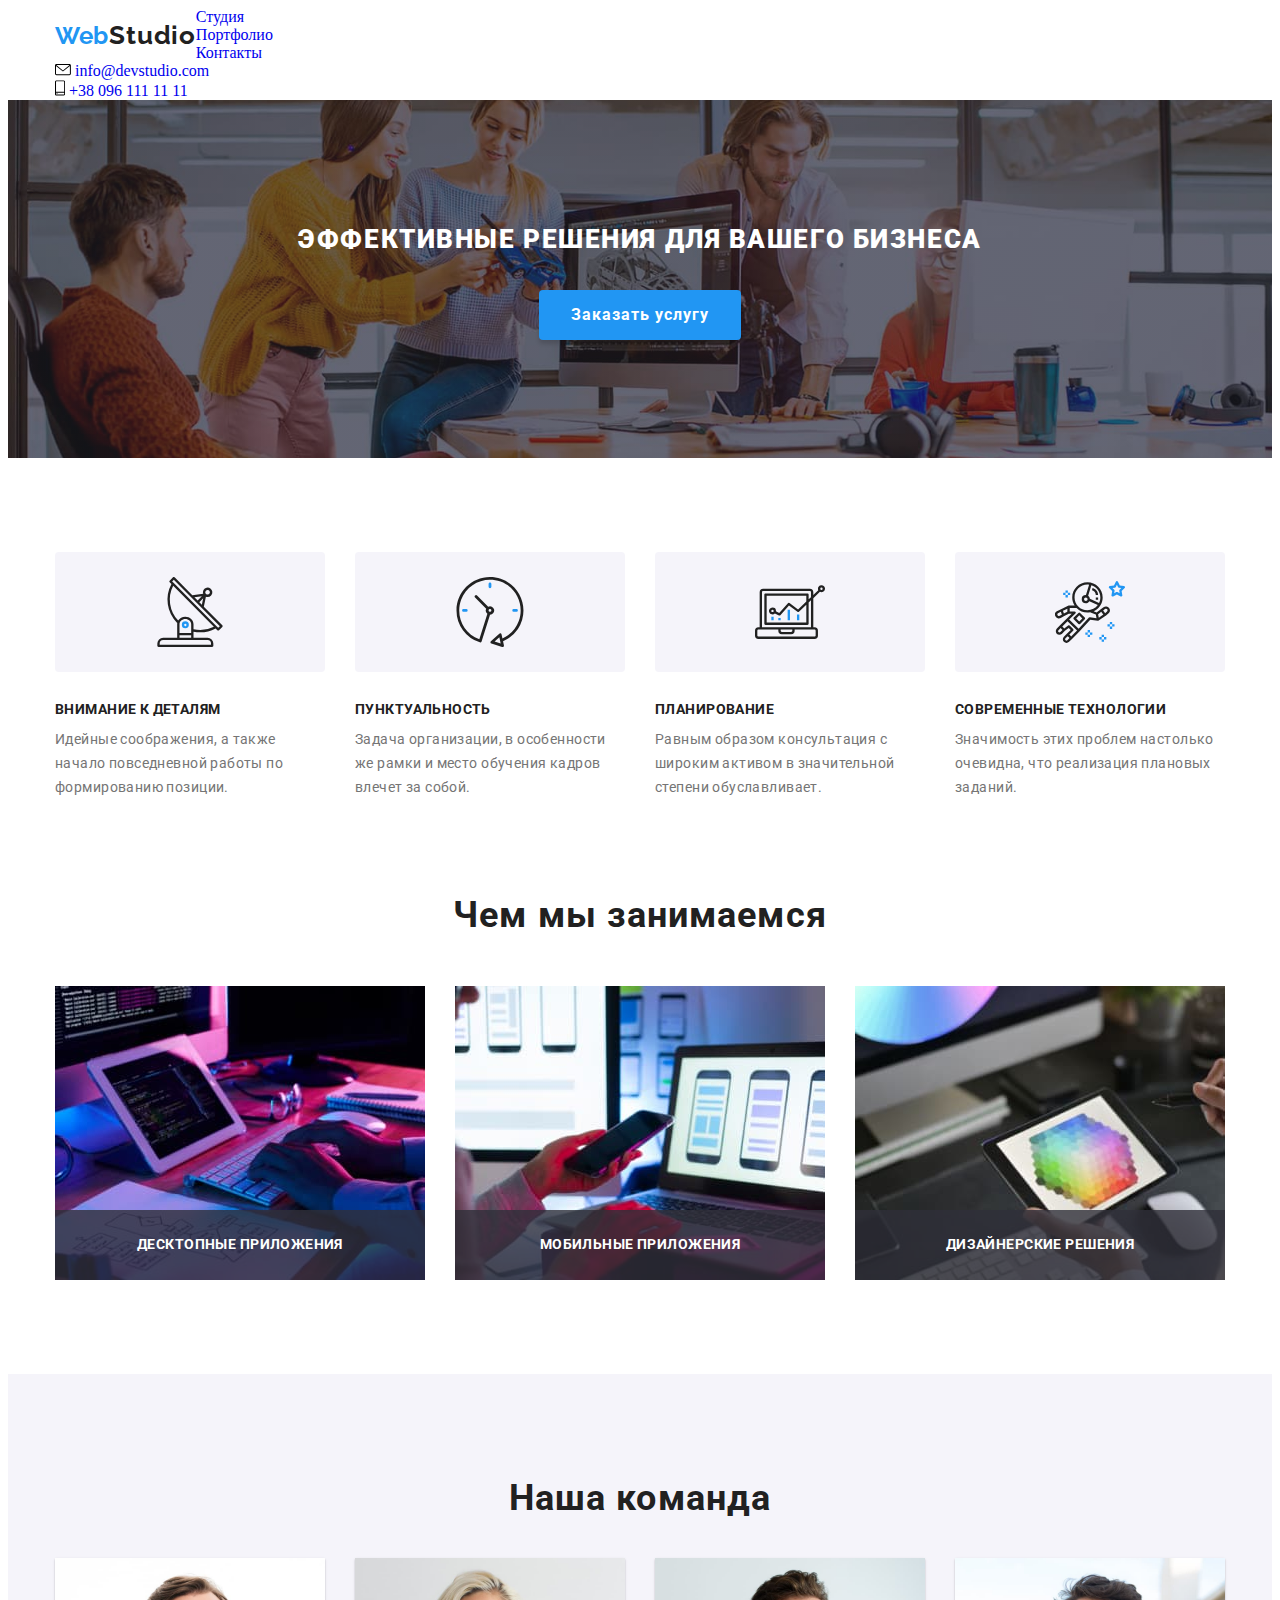
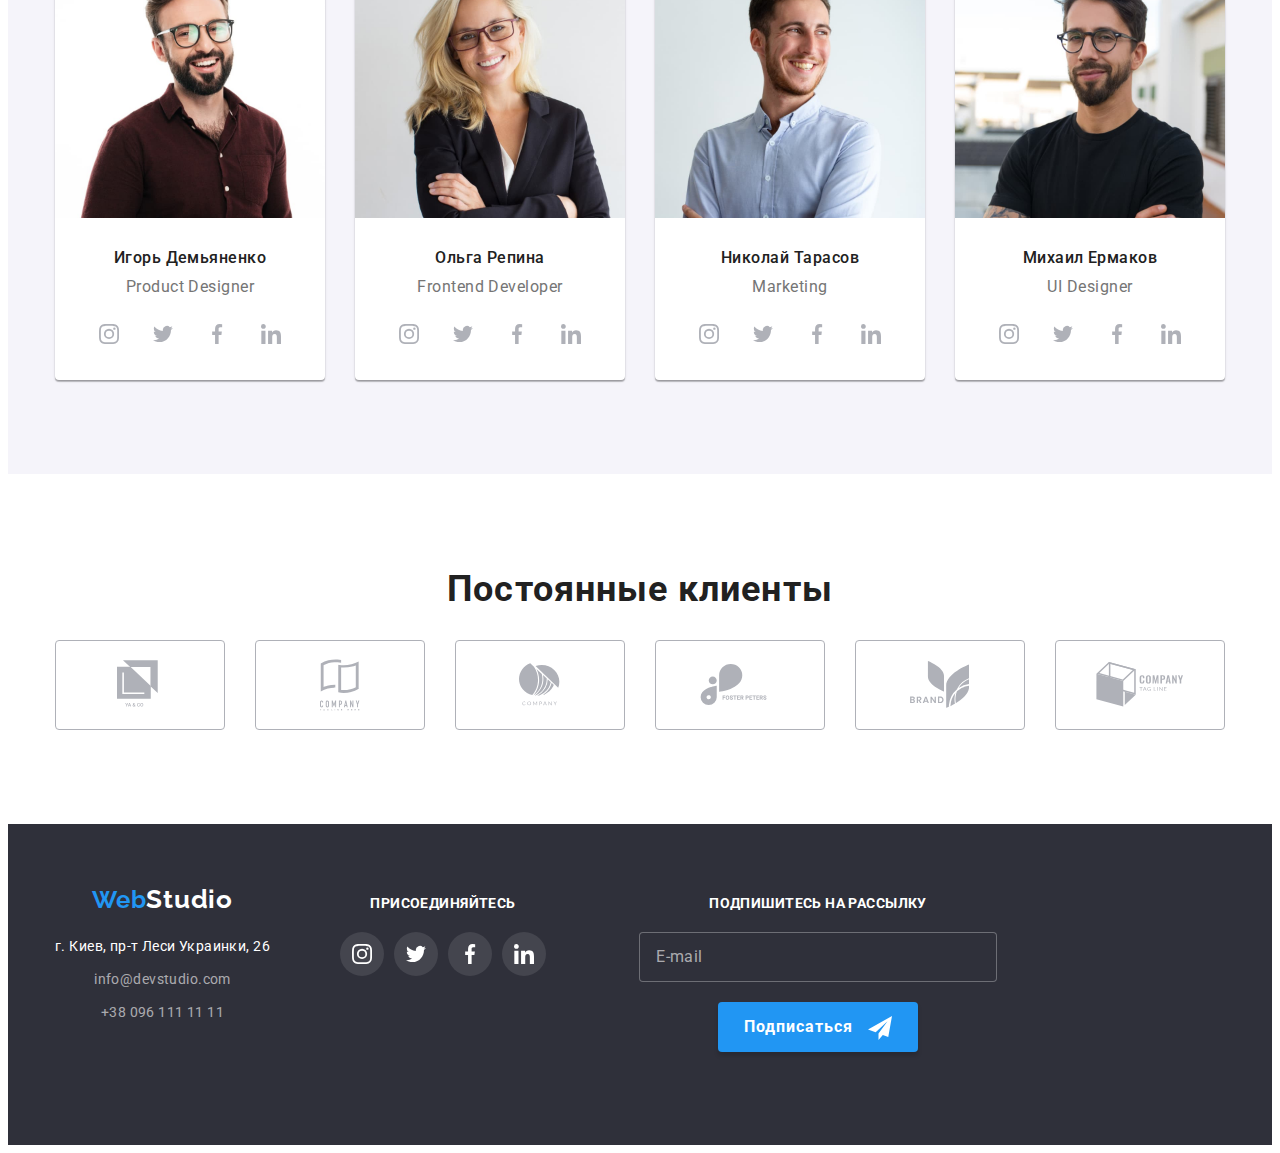
==== commit 50fbae42: "Footer for tablet version" ====
--- a/index.html
+++ b/index.html
@@ -319,60 +319,64 @@
 
     <footer id="contacts" class="footer">
         <div class="container footer-flexbox">
-            <div class="address-container">
-                <a href="./index.html" class="logo">Web<span class="logo-footer">Studio</span></a>
-                <address class="address-flexbox">
-                    <p class="address">г. Киев, пр-т Леси Украинки, 26</p>
-                    <a href="mailto:info@devstudio.com" class="contacts-footer">info@devstudio.com</a>
-                    <a href="tel:+380961111111" class="contacts-footer">+38 096 111 11 11</a>
-                </address>
+            <div class="tablet-flexbox">
+                <div class="address-container">
+                    <a href="./index.html" class="logo">Web<span class="logo-footer">Studio</span></a>
+                    <address class="address-flexbox">
+                        <p class="address">г. Киев, пр-т Леси Украинки, 26</p>
+                        <a href="mailto:info@devstudio.com" class="contacts-footer">info@devstudio.com</a>
+                        <a href="tel:+380961111111" class="contacts-footer">+38 096 111 11 11</a>
+                    </address>
+                </div>
+            
+                <div class="join-container">
+                    <p class="join">Присоединяйтесь</p>
+                    <ul class="list social social--footer">
+                        <li>
+                            <a href="" class="our-social-links">
+                                <svg class="social-icons">
+                                    <use href="./imeges/icons/sprite.svg#icon-instagram"></use>
+                                </svg>
+                            </a>
+                        </li>
+                        <li>
+                            <a href="" class="our-social-links">
+                                <svg class="social-icons">
+                                    <use href="./imeges/icons/sprite.svg#icon-twitter"></use>
+                                </svg>
+                            </a>
+                        </li>
+                        <li>
+                            <a href="" class="our-social-links">
+                                <svg class="social-icons">
+                                    <use href="./imeges/icons/sprite.svg#icon-facebook"></use>
+                                </svg>
+                            </a>
+                        </li>
+                        <li>
+                            <a href="" class="our-social-links">
+                                <svg class="social-icons">
+                                    <use href="./imeges/icons/sprite.svg#icon-linkedin"></use>
+                                </svg>
+                            </a>
+                        </li>
+                    </ul>
+                </div>
             </div>
-        
-            <div class="join-container">
-                <p class="join">Присоединяйтесь</p>
-                <ul class="list social social--footer">
-                    <li>
-                        <a href="" class="our-social-links">
-                            <svg class="social-icons">
-                                <use href="./imeges/icons/sprite.svg#icon-instagram"></use>
-                            </svg>
-                        </a>
-                    </li>
-                    <li>
-                        <a href="" class="our-social-links">
-                            <svg class="social-icons">
-                                <use href="./imeges/icons/sprite.svg#icon-twitter"></use>
-                            </svg>
-                        </a>
-                    </li>
-                    <li>
-                        <a href="" class="our-social-links">
-                            <svg class="social-icons">
-                                <use href="./imeges/icons/sprite.svg#icon-facebook"></use>
-                            </svg>
-                        </a>
-                    </li>
-                    <li>
-                        <a href="" class="our-social-links">
-                            <svg class="social-icons">
-                                <use href="./imeges/icons/sprite.svg#icon-linkedin"></use>
-                            </svg>
-                        </a>
-                    </li>
-                </ul>
-            </div>
-
-            <div class="subscribe-container">
-                <p class="join">Подпишитесь на рассылку</p>
-                <div class="form-footer">
-                    <form>
-                        <input type="email" name="e-mail" placeholder="E-mail">
-                        <button class="subscribe-btn">Подписаться
-                            <svg class="icon-send" width="24" height="24">
-                                <use href='./imeges/icons/sprite.svg#icon-send'></use>
-                            </svg>
-                        </button>
-                    </form>
+
+            <div class="subscribe-tablet">
+                <div class="subscribe-container">
+                    <p class="join">Подпишитесь на рассылку</p>
+                    <div class="form-footer">
+                        <form>
+                            <input type="email" name="e-mail" placeholder="E-mail">
+                            <button class="subscribe-btn">Подписаться
+                                <svg class="icon-send" width="24" height="24">
+                                    <use href='./imeges/icons/sprite.svg#icon-send'></use>
+                                </svg>
+                            </button>
+                        </form>
+                    </div>
                 </div>
             </div>
         </div>
--- a/css/main.min.css
+++ b/css/main.min.css
@@ -1,2 +1,2 @@
-.visually-hidden{position:absolute !important;clip:rect(1px 1px 1px 1px);clip:rect(1px, 1px, 1px, 1px);padding:0 !important;border:0 !important;height:1px !important;width:1px !important;overflow:hidden}html{box-sizing:border-box}*,*::before,*::after{box-sizing:inherit}img{display:block;max-width:100%;height:auto}h1,h2,h3,p{margin-top:0}a{text-decoration:none}:root{--primary-text-color: #757575;--title-text-color: #212121;--accent-color: #2196F3;--primary-bg-color: #FFFFFF;--secondary-bg-color: #2F303A;--primary-button-color: #F5F4FA}body{background-color:#fff;color:#757575}.list{padding:0px;margin:0px;list-style:none}.container{width:100%;margin-left:auto;margin-right:auto;padding-left:15px;padding-right:15px}@media screen and (min-width: 480px){.container{width:480px}}@media screen and (min-width: 768px){.container{width:768px}}@media screen and (min-width: 1200px){.container{width:1200px}}.buttons-container{padding-top:60px;padding-bottom:40px}.filter{display:flex;flex-wrap:wrap;margin-bottom:-15px}.filter li:not(:last-child){margin-right:8px}.filter li{margin-bottom:15px}.btn{border-radius:4px;padding:6px 22px;border:0px;font-family:Roboto,sans-serif;font-weight:500;font-size:16px;line-height:1.62;text-align:center;letter-spacing:0.03em;background-color:#F5F4FA;color:#212121;cursor:pointer;transition:background-color 250ms cubic-bezier(0.4, 0, 0.2, 1),color 250ms cubic-bezier(0.4, 0, 0.2, 1)}.btn:hover,.btn:focus{background-color:#2196F3;color:#fff}.logo{font-family:Raleway,sans-serif;font-weight:700;font-size:24px;line-height:1.167;letter-spacing:0.03em;color:#2196F3;text-decoration:none}footer .logo{display:block;text-align:center}.logo-header{font-family:Raleway,sans-serif;font-weight:700;font-size:26px;line-height:1.19;letter-spacing:0.03em;color:#212121;text-decoration:none}.logo-footer{font-family:Raleway,sans-serif;font-weight:700;font-size:26px;line-height:1.19;letter-spacing:0.03em;text-decoration:none;color:#fff}.hero-section{padding-top:118px;padding-bottom:118px;text-align:center}.overlay{margin-left:auto;margin-right:auto;background-image:linear-gradient(to right, rgba(47,48,58,0.4), rgba(47,48,58,0.4)),url(../imeges/hero-img.jpg);background-repeat:no-repeat;background-position:center;background-size:cover}.hero-title{margin-bottom:30px;padding:0px 60px;font-family:Roboto,sans-serif;font-weight:900;font-size:26px;line-height:1.62;letter-spacing:0.06em;text-transform:uppercase;color:#fff}.hero-btn{display:inline-block;border-radius:4px;padding:10px 32px;border:0px;min-width:200px;box-shadow:0px 4px 4px rgba(0,0,0,0.15);font-family:Roboto,sans-serif;font-weight:700;font-size:16px;line-height:1.875;text-align:center;letter-spacing:0.06em;background-color:#2196F3;color:#fff;cursor:pointer;transition:background-color 250ms cubic-bezier(0.4, 0, 0.2, 1),color 250ms cubic-bezier(0.4, 0, 0.2, 1)}.hero-btn:hover,.hero-btn:focus{background-color:#fff;color:#2196F3}.feature-section{padding-top:60px;padding-bottom:60px}@media screen and (min-width: 1200px){.feature-section{padding-top:94px;padding-bottom:94px}}.feature{margin-bottom:10px;text-align:center;font-family:Roboto,sans-serif;font-weight:700;font-size:14px;line-height:1.14;letter-spacing:0.03em;text-transform:uppercase;color:#212121}@media screen and (min-width: 768px){.feature{text-align:start}}@media screen and (min-width: 1200px){.feature{text-align:start}}.feature-text{margin-bottom:0px;font-family:Roboto,sans-serif;font-weight:400;font-size:14px;line-height:1.71;letter-spacing:0.03em}@media screen and (min-width: 768px){.feature-flexbox{display:flex;flex-wrap:wrap;margin:-15px}}@media screen and (min-width: 1200px){.feature-flexbox{display:flex;margin:0}}.feature-item{margin-bottom:30px}@media screen and (max-width: 767px){.feature-item:last-child{margin-bottom:0}}@media screen and (min-width: 768px){.feature-item{width:calc((100% - 4 * 15px) / 2);margin:15px}}@media screen and (min-width: 1200px){.feature-item{width:calc((100% - 8 * 15px) / 4);margin:0px 30px 0px 0px}.feature-item:last-child{margin-right:0}}.feature-item::before{content:'';display:block;height:120px;margin-bottom:30px;background-color:#F5F4FA;border-radius:4px;background-repeat:no-repeat;background-position:center}.icon-antenna::before{background-image:url(../imeges/icons/antenna.svg)}.icon-clock::before{background-image:url(../imeges/icons/clock.svg)}.icon-diagram::before{background-image:url(../imeges/icons/diagram.svg)}.icon-astronaut::before{background-image:url(../imeges/icons/astronaut.svg)}.specialization-section{display:none;padding-bottom:94px}@media screen and (min-width: 1200px){.specialization-section{display:block}}.specialization{display:flex}.specialization li:not(:last-child){margin-right:30px}.specialization-list{position:relative}.specialization-title{position:absolute;left:0;bottom:0;width:100%;padding-top:27px;padding-bottom:27px;margin:0;display:block;text-align:center;font-family:Roboto,sans-serif;font-weight:700;font-size:14px;line-height:1.14;letter-spacing:0.03em;text-transform:uppercase;color:#fff;background-color:rgba(47,48,58,0.8)}.section-title{margin-bottom:50px;font-family:Roboto,sans-serif;font-weight:700;font-size:36px;line-height:1.167;text-align:center;letter-spacing:0.03em;color:#212121}.section-team{padding-top:60px;padding-bottom:60px;background-color:#F5F4FA}@media screen and (min-width: 1200px){.section-team{padding-top:94px;padding-bottom:94px}}.team-title{margin-bottom:30px;font-family:Roboto,sans-serif;font-weight:700;font-size:28px;line-height:1.178;text-align:center;letter-spacing:0.03em;color:#212121}@media screen and (min-width: 1200px){.team-title{font-size:36px;line-height:1.667}}.team{margin-top:30px;margin-bottom:10px;font-family:Roboto,sans-serif;font-weight:500;font-size:16px;line-height:1.187;text-align:center;letter-spacing:0.03em;color:#212121}.team-item{margin-bottom:16px;font-family:Roboto,sans-serif;font-weight:400;font-size:16px;line-height:1.187;text-align:center;letter-spacing:0.03em}@media screen and (min-width: 768px){.team-flexbox{display:flex;flex-wrap:wrap;margin:-15px}}@media screen and (min-width: 1200px){.team-flexbox{display:flex;margin:0}}.team-list{box-shadow:0px 1px 3px rgba(0,0,0,0.12),0px 1px 1px rgba(0,0,0,0.14),0px 2px 1px rgba(0,0,0,0.2);border-radius:0px 0px 4px 4px;background:#fff;margin-bottom:30px}@media screen and (max-width: 767px){.team-list:last-child{margin-bottom:0}}@media screen and (min-width: 768px){.team-list{width:calc((100% - 4 * 15px) / 2);margin:15px}}@media screen and (min-width: 1200px){.team-list{width:calc((100% - 8 * 15px) / 4);margin:0px 30px 0px 0px}.team-list:last-child{margin-right:0}}.social{display:flex;justify-content:center;padding-bottom:24px}.social>li:not(:last-child){margin-right:10px}.social-links{display:flex;width:44px;height:44px;justify-content:center;align-items:center;border-radius:50%;fill:#AFB1B8;background-color:#fff;transition:background-color 250ms cubic-bezier(0.4, 0, 0.2, 1)}.social-links:hover .social-icons,.social-links:focus .social-icons{fill:#fff}.social-links:hover,.social-links:focus{background-color:#2196F3}.social-icons{width:20px;height:20px;transition:fill 250ms cubic-bezier(0.4, 0, 0.2, 1)}.menu-btn{display:inline-flex;margin:0;padding:0;border:none;background-color:transparent}.menu-btn .icon-cross{display:none}@media screen and (min-width: 768px){.menu-btn{display:none}}.menu-btn.is-open .icon-cross{display:block}.menu-btn.is-open .icon-menu{display:none}.menu-container{background-color:#fff}@media screen and (max-width: 767px){.menu-container{display:none;position:absolute;left:0;top:100%;width:100%;border-top:solid #ECECEC 1px}.menu-container.is-open{display:block}}header{position:relative}.nav{display:flex;align-items:center}.clients-section{padding-top:60px;padding-bottom:60px}.clients-title{margin-bottom:30px;font-family:Roboto,sans-serif;font-weight:700;font-size:28px;line-height:1.178;letter-spacing:0.03em;text-align:center;color:#212121}.clients-item{width:calc((100% - 4 * 15px) / 2);margin:15px}@media screen and (min-width: 480px){.clients-flexbox{display:flex;flex-wrap:wrap;margin:-15px}}.clients-icon{fill:#AFB1B8;transition:fill 250ms cubic-bezier(0.4, 0, 0.2, 1)}.clients-link{display:flex;height:90px;border:1px solid #AFB1B8;box-sizing:border-box;border-radius:4px;justify-content:center;align-items:center;transition:border-color 250ms cubic-bezier(0.4, 0, 0.2, 1)}.clients-link:hover .clients-icon,.clients-link:focus .clients-icon{fill:#2196F3}.clients-link:hover,.clients-link:focus{border-color:#2196F3}.footer{padding-top:60px;padding-bottom:60px;background-color:#2F303A}.address{margin-bottom:9px;margin-top:20px;font-family:Roboto,sans-serif;font-weight:400;font-size:14px;line-height:1.71;letter-spacing:0.03em;text-align:center;color:#fff}.contacts-footer{font-family:Roboto,sans-serif;font-weight:400;font-size:14px;line-height:1.71;text-decoration:none;letter-spacing:0.03em;text-align:center;color:rgba(255,255,255,0.6)}.contacts-footer+.contacts-footer{margin-top:9px}.address-flexbox{display:flex;flex-direction:column;font-style:normal}.our-social-links{display:flex;width:44px;height:44px;justify-content:center;align-items:center;border-radius:50%;fill:#fff;background-color:rgba(255,255,255,0.1);transition:background-color 250ms cubic-bezier(0.4, 0, 0.2, 1)}.our-social-links:hover,.our-social-links:focus{background-color:#2196F3}.address-container{margin-bottom:60px}.join-container{padding-top:12px}.social--footer{padding:0;margin-bottom:60px}.join{margin-bottom:20px;font-family:Roboto,sans-serif;font-weight:700;font-size:14px;line-height:1.14;letter-spacing:0.03em;text-align:center;text-transform:uppercase;color:#fff}.subscribe-container{padding-top:12px}.subscribe-container input{width:100%;height:50px;padding-top:15px;padding-bottom:15px;padding-right:16px;padding-left:16px;margin-bottom:20px;font-family:Roboto,sans-serif;font-weight:400;font-size:16px;line-height:1.25;letter-spacing:0.03em;color:rgba(255,255,255,0.6);border-radius:4px;border:1px solid rgba(255,255,255,0.3);background-color:#2F303A}.subscribe-container input::placeholder{padding:0;font-family:Roboto,sans-serif;font-weight:400;font-size:16px;line-height:1.25;letter-spacing:0.03em;color:rgba(255,255,255,0.6)}.subscribe-btn{padding-top:10px;padding-bottom:10px;margin:0;width:200px;height:50px;border:0;border-radius:4px;font-family:Roboto,sans-serif;font-weight:700;font-size:16px;line-height:1.87;text-align:center;letter-spacing:0.06em;color:#fff;background-color:#2196F3;box-shadow:0px 4px 4px rgba(0,0,0,0.15);cursor:pointer;transition:background-color 250ms cubic-bezier(0.4, 0, 0.2, 1),color 250ms cubic-bezier(0.4, 0, 0.2, 1)}.subscribe-btn:hover,.subscribe-btn:focus{background-color:#fff;color:#2196F3}.subscribe-btn:hover .icon-send{fill:#2196F3}.icon-send{margin-left:10px;vertical-align:middle;fill:#fff;transition:fill 250ms cubic-bezier(0.4, 0, 0.2, 1)}.form-footer{display:flex;align-items:center}.form-footer form{width:100%;text-align:center}.backdrop{position:fixed;left:0;top:0;padding:93px 15px;width:100%;height:100%;background-color:rgba(0,0,0,0.2);opacity:1;transition:opacity 250ms cubic-bezier(0.4, 0, 0.2, 1);overflow-y:scroll}.is-hidden{opacity:0;pointer-events:none}.backdrop.is-hidden .modal{transform:translate(-50%, -50%) scale(0.9)}.modal{position:relative;display:flex;min-width:450px;min-height:609px;background-color:#fff;box-shadow:0px 1px 3px rgba(0,0,0,0.12),0px 1px 1px rgba(0,0,0,0.14),0px 2px 1px rgba(0,0,0,0.2);border-radius:4px}@media screen and (min-width: 768px){.modal{position:absolute;top:50%;left:50%;transform:translate(-50%, -50%) scale(1);transition:transform 250ms cubic-bezier(0.4, 0, 0.2, 1)}}@media screen and (min-width: 1200px){.modal{position:absolute;top:50%;left:50%;min-width:528px;min-height:581px;transform:translate(-50%, -50%) scale(1);transition:transform 250ms cubic-bezier(0.4, 0, 0.2, 1)}}.btn-close{position:absolute;top:8px;right:8px;width:30px;height:30px;margin-left:auto;margin-right:8px;margin-top:8px;display:flex;justify-content:center;align-items:center;border:1px solid rgba(0,0,0,0.1);border-radius:50%;background-color:#fff;cursor:pointer}.btn-close:hover .icon-close,.btn-close:focus .icon-close{fill:#2196F3}.icon-close{transition:fill 250ms cubic-bezier(0.4, 0, 0.2, 1)}.form{width:370px;margin:40px;z-index:1}.form-field{display:flex;flex-direction:column}.form-field+.form-field{margin-top:10px}.form-field input{position:relative;margin:0;padding:0;padding-left:42px;height:40px;width:100%;font-family:Roboto,sans-serif;font-weight:400;font-size:12px;line-height:1.167;letter-spacing:0.01em;border:1px solid rgba(33,33,33,0.2);border-radius:4px;color:#757575}.form-field label{margin:0;padding:0;font-family:Roboto,sans-serif;font-weight:400;font-size:12px;line-height:1.167;letter-spacing:0.01em;color:#757575}.form-field textarea{padding-top:12px;padding-bottom:12px;padding-left:16px;padding-right:16px;font-family:Roboto,sans-serif;font-weight:400;font-size:12px;line-height:1.167;letter-spacing:0.01em;color:#757575}.form-field textarea::placeholder{padding:0;font-family:Roboto,sans-serif;font-weight:400;font-size:12px;line-height:1.167;letter-spacing:0.01em;color:rgba(117,117,117,0.5)}.form-name{display:block;margin-bottom:4px}textarea{resize:none;height:120px;display:block;width:100%;border:1px solid rgba(33,33,33,0.2);border-radius:4px}textarea:focus{outline:0;border-color:#2196F3}.form-text{margin-bottom:12px;padding:0;font-family:Roboto;font-weight:700;font-size:20px;line-height:1.5;text-align:center;letter-spacing:0.03em;color:#212121}.form-checkbox{display:flex;align-items:center;justify-content:center;margin-top:20px}.form-checkbox label{margin:0;padding:0;font-family:Roboto,sans-serif;font-weight:400;font-size:12px;line-height:1.167;letter-spacing:0.03em;color:#757575}.form-checkbox a{text-decoration:underline;color:#2196F3}.form-submit{display:flex;justify-content:center;margin-top:30px}.submit{padding:10px 55px 10px 56px;margin:0;width:200px;height:50px;border:0;border-radius:4px;font-family:Roboto,sans-serif;font-weight:700;font-size:16px;line-height:1.87;text-align:center;letter-spacing:0.06em;color:#fff;background-color:#2196F3;box-shadow:0px 4px 4px rgba(0,0,0,0.15);cursor:pointer;transition:background-color 250ms cubic-bezier(0.4, 0, 0.2, 1),color 250ms cubic-bezier(0.4, 0, 0.2, 1)}.submit:hover{background-color:#F5F4FA;color:#2196F3}.form-input{position:relative}.icon-form{position:absolute;margin-left:15px;left:0;top:50%;transform:translateY(-50%)}.checkbox{-webkit-appearance:none;-moz-appearance:none;appearance:none;position:absolute}.checkbox-label{display:flex;justify-content:center;align-items:center}.custom-checkbox{display:block;width:16px;height:15px;margin-right:7px;background-image:url(../imeges/icons/check.svg)}.checkbox:checked+.custom-checkbox{background-image:url(../imeges/icons/checked.svg)}.input:focus+.icon-form{fill:#2196F3}.input:focus{outline:0;border-color:#2196F3}.input:hover{cursor:pointer}.portfolio-section{padding-bottom:60px}.portfolio{display:flex;flex-wrap:wrap}.portfolio-list{width:100%;background:#fff}.portfolio-list:not(:last-child){margin-bottom:30px}.portfolio-thumb{position:relative;overflow:hidden;height:294px}.hidden-text{position:absolute;left:0;top:50%;padding-left:24px;padding-right:24px;margin:0;transform:translate(0, -50%);font-family:Roboto,sans-serif;font-weight:400;font-size:18px;line-height:1.56;letter-spacing:0.03em;color:#fff}.portfolio-overlay{position:absolute;width:100%;height:294px;top:0;left:0;background-color:rgba(33,150,243,0.9);transform:translateY(100%);transition:transform 250ms cubic-bezier(0.4, 0, 0.2, 1)}.portfolio-link{display:block;border:1px solid #EEEEEE}.portfolio-link:hover .portfolio-overlay,.portfolio-link:focus .portfolio-overlay{transform:translateY(0)}.portfolio-link:hover,.portfolio-link:focus{box-shadow:0px 1px 1px rgba(0,0,0,0.12),0px 4px 4px rgba(0,0,0,0.06),1px 4px 6px rgba(0,0,0,0.16)}.examples{margin-top:20px;margin-bottom:4px;padding-left:24px;padding-right:24px;font-family:Roboto,sans-serif;font-weight:700;font-size:18px;line-height:2;letter-spacing:0.06em;color:#212121}.examples-item{padding-bottom:20px;margin-bottom:0px;padding-left:24px;padding-right:24px;font-family:Roboto,sans-serif;font-weight:400;font-size:16px;line-height:1.87;letter-spacing:0.03em;color:#757575}
+.visually-hidden{position:absolute !important;clip:rect(1px 1px 1px 1px);clip:rect(1px, 1px, 1px, 1px);padding:0 !important;border:0 !important;height:1px !important;width:1px !important;overflow:hidden}html{box-sizing:border-box}*,*::before,*::after{box-sizing:inherit}img{display:block;max-width:100%;height:auto}h1,h2,h3,p{margin-top:0}a{text-decoration:none}:root{--primary-text-color: #757575;--title-text-color: #212121;--accent-color: #2196F3;--primary-bg-color: #FFFFFF;--secondary-bg-color: #2F303A;--primary-button-color: #F5F4FA}body{background-color:#fff;color:#757575}.list{padding:0px;margin:0px;list-style:none}.container{width:100%;margin-left:auto;margin-right:auto;padding-left:15px;padding-right:15px}@media screen and (min-width: 480px){.container{width:480px}}@media screen and (min-width: 768px){.container{width:768px}}@media screen and (min-width: 1200px){.container{width:1200px}}.buttons-container{padding-top:60px;padding-bottom:40px}@media screen and (min-width: 768px){.buttons-container{padding-top:60px;padding-bottom:30px}}@media screen and (min-width: 1200px){.buttons-container{padding-top:94px;padding-bottom:50px}}.filter{display:flex;flex-wrap:wrap;margin-bottom:-15px}.filter li:not(:last-child){margin-right:8px}.filter li{margin-bottom:15px}@media screen and (min-width: 768px){.filter{justify-content:center}.filter li{margin-bottom:0}}.btn{border-radius:4px;padding:6px 22px;border:0px;font-family:Roboto,sans-serif;font-weight:500;font-size:16px;line-height:1.62;text-align:center;letter-spacing:0.03em;background-color:#F5F4FA;color:#212121;cursor:pointer;transition:background-color 250ms cubic-bezier(0.4, 0, 0.2, 1),color 250ms cubic-bezier(0.4, 0, 0.2, 1)}.btn:hover,.btn:focus{background-color:#2196F3;color:#fff}.logo{font-family:Raleway,sans-serif;font-weight:700;font-size:24px;line-height:1.167;letter-spacing:0.03em;color:#2196F3;text-decoration:none}footer .logo{display:block;text-align:center}.logo-header{font-family:Raleway,sans-serif;font-weight:700;font-size:26px;line-height:1.19;letter-spacing:0.03em;color:#212121;text-decoration:none}.logo-footer{font-family:Raleway,sans-serif;font-weight:700;font-size:26px;line-height:1.19;letter-spacing:0.03em;text-decoration:none;color:#fff}.hero-section{padding-top:118px;padding-bottom:118px;text-align:center}.overlay{margin-left:auto;margin-right:auto;background-image:linear-gradient(to right, rgba(47,48,58,0.4), rgba(47,48,58,0.4)),url(../imeges/hero-img.jpg);background-repeat:no-repeat;background-position:center;background-size:cover}.hero-title{margin-bottom:30px;padding:0px 60px;font-family:Roboto,sans-serif;font-weight:900;font-size:26px;line-height:1.62;letter-spacing:0.06em;text-transform:uppercase;color:#fff}.hero-btn{display:inline-block;border-radius:4px;padding:10px 32px;border:0px;min-width:200px;box-shadow:0px 4px 4px rgba(0,0,0,0.15);font-family:Roboto,sans-serif;font-weight:700;font-size:16px;line-height:1.875;text-align:center;letter-spacing:0.06em;background-color:#2196F3;color:#fff;cursor:pointer;transition:background-color 250ms cubic-bezier(0.4, 0, 0.2, 1),color 250ms cubic-bezier(0.4, 0, 0.2, 1)}.hero-btn:hover,.hero-btn:focus{background-color:#fff;color:#2196F3}.feature-section{padding-top:60px;padding-bottom:60px}@media screen and (min-width: 1200px){.feature-section{padding-top:94px;padding-bottom:94px}}.feature{margin-bottom:10px;text-align:center;font-family:Roboto,sans-serif;font-weight:700;font-size:14px;line-height:1.14;letter-spacing:0.03em;text-transform:uppercase;color:#212121}@media screen and (min-width: 768px){.feature{text-align:start}}@media screen and (min-width: 1200px){.feature{text-align:start}}.feature-text{margin-bottom:0px;font-family:Roboto,sans-serif;font-weight:400;font-size:14px;line-height:1.71;letter-spacing:0.03em}@media screen and (min-width: 768px){.feature-flexbox{display:flex;flex-wrap:wrap;margin:-15px}}@media screen and (min-width: 1200px){.feature-flexbox{display:flex;flex-wrap:wrap;margin-right:-15px;margin-left:-15px}}.feature-item{margin-bottom:30px}@media screen and (max-width: 767px){.feature-item:last-child{margin-bottom:0}}@media screen and (min-width: 768px){.feature-item{width:calc((100% - 4 * 15px) / 2);margin:15px}}@media screen and (min-width: 1200px){.feature-item{width:calc((100% - 8 * 15px) / 4);margin-right:15px;margin-left:15px}}.feature-item::before{content:'';display:block;height:120px;margin-bottom:30px;background-color:#F5F4FA;border-radius:4px;background-repeat:no-repeat;background-position:center}.icon-antenna::before{background-image:url(../imeges/icons/antenna.svg)}.icon-clock::before{background-image:url(../imeges/icons/clock.svg)}.icon-diagram::before{background-image:url(../imeges/icons/diagram.svg)}.icon-astronaut::before{background-image:url(../imeges/icons/astronaut.svg)}.specialization-section{display:none;padding-bottom:94px}@media screen and (min-width: 1200px){.specialization-section{display:block}}.specialization{display:flex}.specialization li:not(:last-child){margin-right:30px}.specialization-list{position:relative}.specialization-title{position:absolute;left:0;bottom:0;width:100%;padding-top:27px;padding-bottom:27px;margin:0;display:block;text-align:center;font-family:Roboto,sans-serif;font-weight:700;font-size:14px;line-height:1.14;letter-spacing:0.03em;text-transform:uppercase;color:#fff;background-color:rgba(47,48,58,0.8)}.section-title{margin-bottom:50px;font-family:Roboto,sans-serif;font-weight:700;font-size:36px;line-height:1.167;text-align:center;letter-spacing:0.03em;color:#212121}.section-team{padding-top:60px;padding-bottom:60px;background-color:#F5F4FA}@media screen and (min-width: 1200px){.section-team{padding-top:94px;padding-bottom:94px}}.team-title{margin-bottom:30px;font-family:Roboto,sans-serif;font-weight:700;font-size:28px;line-height:1.178;text-align:center;letter-spacing:0.03em;color:#212121}@media screen and (min-width: 1200px){.team-title{font-size:36px;line-height:1.667}}.team{margin-top:30px;margin-bottom:10px;font-family:Roboto,sans-serif;font-weight:500;font-size:16px;line-height:1.187;text-align:center;letter-spacing:0.03em;color:#212121}.team-item{margin-bottom:16px;font-family:Roboto,sans-serif;font-weight:400;font-size:16px;line-height:1.187;text-align:center;letter-spacing:0.03em}@media screen and (min-width: 768px){.team-flexbox{display:flex;flex-wrap:wrap;margin:-15px}}@media screen and (min-width: 1200px){.team-flexbox{display:flex;margin-right:-15px;margin-left:-15px}}.team-list{box-shadow:0px 1px 3px rgba(0,0,0,0.12),0px 1px 1px rgba(0,0,0,0.14),0px 2px 1px rgba(0,0,0,0.2);border-radius:0px 0px 4px 4px;background:#fff;margin-bottom:30px}@media screen and (max-width: 767px){.team-list:last-child{margin-bottom:0}}@media screen and (min-width: 768px){.team-list{width:calc((100% - 4 * 15px) / 2);margin:15px}}@media screen and (min-width: 1200px){.team-list{width:calc((100% - 8 * 15px) / 4);margin-right:15px;margin-left:15px}}.social{display:flex;justify-content:center;padding-bottom:24px}.social>li:not(:last-child){margin-right:10px}.social-links{display:flex;width:44px;height:44px;justify-content:center;align-items:center;border-radius:50%;fill:#AFB1B8;background-color:#fff;transition:background-color 250ms cubic-bezier(0.4, 0, 0.2, 1)}.social-links:hover .social-icons,.social-links:focus .social-icons{fill:#fff}.social-links:hover,.social-links:focus{background-color:#2196F3}.social-icons{width:20px;height:20px;transition:fill 250ms cubic-bezier(0.4, 0, 0.2, 1)}.menu-btn{display:inline-flex;margin:0;padding:0;border:none;background-color:transparent}.menu-btn .icon-cross{display:none}@media screen and (min-width: 768px){.menu-btn{display:none}}.menu-btn.is-open .icon-cross{display:block}.menu-btn.is-open .icon-menu{display:none}.menu-container{background-color:#fff}@media screen and (max-width: 767px){.menu-container{display:none;position:absolute;left:0;top:100%;width:100%;border-top:solid #ECECEC 1px}.menu-container.is-open{display:block}}header{position:relative}.nav{display:flex;align-items:center}.clients-section{padding-top:60px;padding-bottom:60px}@media screen and (min-width: 1200px){.clients-section{padding-top:94px;padding-bottom:94px}}.clients-title{margin-bottom:30px;font-family:Roboto,sans-serif;font-weight:700;font-size:28px;line-height:1.178;letter-spacing:0.03em;text-align:center;color:#212121}@media screen and (min-width: 1200px){.clients-title{font-size:36px;line-height:1.167}}.clients-flexbox{display:flex;flex-wrap:wrap;margin:-15px}@media screen and (min-width: 1200px){.clients-flexbox{display:flex;margin-right:-15px;margin-left:-15px}}.clients-item{width:calc((100% - 4 * 15px) / 2);margin:15px}@media screen and (min-width: 768px){.clients-item{width:calc((100% - 6 * 15px) / 3);margin:15px}}@media screen and (min-width: 1200px){.clients-item{width:calc((100% - 12 * 15px) / 6);margin-right:15px;margin-left:15px}}.clients-icon{fill:#AFB1B8;transition:fill 250ms cubic-bezier(0.4, 0, 0.2, 1)}.clients-link{display:flex;height:90px;border:1px solid #AFB1B8;box-sizing:border-box;border-radius:4px;justify-content:center;align-items:center;transition:border-color 250ms cubic-bezier(0.4, 0, 0.2, 1)}.clients-link:hover .clients-icon,.clients-link:focus .clients-icon{fill:#2196F3}.clients-link:hover,.clients-link:focus{border-color:#2196F3}.footer{padding-top:60px;padding-bottom:60px;background-color:#2F303A}.address{margin-bottom:9px;margin-top:20px;font-family:Roboto,sans-serif;font-weight:400;font-size:14px;line-height:1.71;letter-spacing:0.03em;text-align:center;color:#fff}.contacts-footer{font-family:Roboto,sans-serif;font-weight:400;font-size:14px;line-height:1.71;text-decoration:none;letter-spacing:0.03em;text-align:center;color:rgba(255,255,255,0.6)}.contacts-footer+.contacts-footer{margin-top:9px}.address-flexbox{display:flex;flex-direction:column;font-style:normal}.our-social-links{display:flex;width:44px;height:44px;justify-content:center;align-items:center;border-radius:50%;fill:#fff;background-color:rgba(255,255,255,0.1);transition:background-color 250ms cubic-bezier(0.4, 0, 0.2, 1)}.our-social-links:hover,.our-social-links:focus{background-color:#2196F3}@media screen and (min-width: 1200px){.footer-flexbox{display:flex}}@media screen and (min-width: 768px){.tablet-flexbox{display:flex;justify-content:space-around;margin-bottom:60px}}.address-container{margin-bottom:60px}@media screen and (min-width: 768px){.address-container{margin-bottom:0}}@media screen and (min-width: 1200px){.address-container{margin-right:70px}}.join-container{padding-top:12px}@media screen and (min-width: 768px){.join-container{padding-top:5px}}@media screen and (min-width: 1200px){.join-container{padding-top:12px;margin-right:93px}}.social--footer{padding:0;margin-bottom:60px}@media screen and (min-width: 768px){.social--footer{margin-bottom:0}}.join{margin-bottom:20px;font-family:Roboto,sans-serif;font-weight:700;font-size:14px;line-height:1.14;letter-spacing:0.03em;text-align:center;text-transform:uppercase;color:#fff}@media screen and (min-width: 768px) and (max-width: 1199px){.subscribe-tablet{display:flex;justify-content:center}}.subscribe-container{padding-top:12px}@media screen and (min-width: 768px){.subscribe-container{padding-top:0;width:450px}}@media screen and (min-width: 1200px){.subscribe-container{padding-top:12px;width:358px}}.subscribe-container input{width:100%;height:50px;padding-top:15px;padding-bottom:15px;padding-right:16px;padding-left:16px;margin-bottom:20px;font-family:Roboto,sans-serif;font-weight:400;font-size:16px;line-height:1.25;letter-spacing:0.03em;color:rgba(255,255,255,0.6);border-radius:4px;border:1px solid rgba(255,255,255,0.3);background-color:#2F303A}@media screen and (min-width: 1200px){.subscribe-container input{margin-right:12px}}.subscribe-container input::placeholder{padding:0;font-family:Roboto,sans-serif;font-weight:400;font-size:16px;line-height:1.25;letter-spacing:0.03em;color:rgba(255,255,255,0.6)}.subscribe-btn{padding-top:10px;padding-bottom:10px;margin:0;width:200px;height:50px;border:0;border-radius:4px;font-family:Roboto,sans-serif;font-weight:700;font-size:16px;line-height:1.87;text-align:center;letter-spacing:0.06em;color:#fff;background-color:#2196F3;box-shadow:0px 4px 4px rgba(0,0,0,0.15);cursor:pointer;transition:background-color 250ms cubic-bezier(0.4, 0, 0.2, 1),color 250ms cubic-bezier(0.4, 0, 0.2, 1)}.subscribe-btn:hover,.subscribe-btn:focus{background-color:#fff;color:#2196F3}.subscribe-btn:hover .icon-send{fill:#2196F3}.icon-send{margin-left:10px;vertical-align:middle;fill:#fff;transition:fill 250ms cubic-bezier(0.4, 0, 0.2, 1)}.form-footer{display:flex;align-items:center}.form-footer form{width:100%;text-align:center}.backdrop{position:fixed;left:0;top:0;padding:93px 15px;width:100%;height:100%;background-color:rgba(0,0,0,0.2);opacity:1;transition:opacity 250ms cubic-bezier(0.4, 0, 0.2, 1);overflow-y:scroll}.is-hidden{opacity:0;pointer-events:none}.backdrop.is-hidden .modal{transform:translate(-50%, -50%) scale(0.9)}.modal{position:relative;display:flex;min-width:450px;min-height:609px;background-color:#fff;box-shadow:0px 1px 3px rgba(0,0,0,0.12),0px 1px 1px rgba(0,0,0,0.14),0px 2px 1px rgba(0,0,0,0.2);border-radius:4px}@media screen and (min-width: 768px){.modal{position:absolute;top:50%;left:50%;transform:translate(-50%, -50%) scale(1);transition:transform 250ms cubic-bezier(0.4, 0, 0.2, 1)}}@media screen and (min-width: 1200px){.modal{position:absolute;top:50%;left:50%;min-width:528px;min-height:581px;transform:translate(-50%, -50%) scale(1);transition:transform 250ms cubic-bezier(0.4, 0, 0.2, 1)}}.btn-close{position:absolute;top:8px;right:8px;width:30px;height:30px;margin-left:auto;margin-right:8px;margin-top:8px;display:flex;justify-content:center;align-items:center;border:1px solid rgba(0,0,0,0.1);border-radius:50%;background-color:#fff;cursor:pointer}.btn-close:hover .icon-close,.btn-close:focus .icon-close{fill:#2196F3}.icon-close{transition:fill 250ms cubic-bezier(0.4, 0, 0.2, 1)}.form{width:370px;margin:40px;z-index:1}.form-field{display:flex;flex-direction:column}.form-field+.form-field{margin-top:10px}.form-field input{position:relative;margin:0;padding:0;padding-left:42px;height:40px;width:100%;font-family:Roboto,sans-serif;font-weight:400;font-size:12px;line-height:1.167;letter-spacing:0.01em;border:1px solid rgba(33,33,33,0.2);border-radius:4px;color:#757575}.form-field label{margin:0;padding:0;font-family:Roboto,sans-serif;font-weight:400;font-size:12px;line-height:1.167;letter-spacing:0.01em;color:#757575}.form-field textarea{padding-top:12px;padding-bottom:12px;padding-left:16px;padding-right:16px;font-family:Roboto,sans-serif;font-weight:400;font-size:12px;line-height:1.167;letter-spacing:0.01em;color:#757575}.form-field textarea::placeholder{padding:0;font-family:Roboto,sans-serif;font-weight:400;font-size:12px;line-height:1.167;letter-spacing:0.01em;color:rgba(117,117,117,0.5)}.form-name{display:block;margin-bottom:4px}textarea{resize:none;height:120px;display:block;width:100%;border:1px solid rgba(33,33,33,0.2);border-radius:4px}textarea:focus{outline:0;border-color:#2196F3}.form-text{margin-bottom:12px;padding:0;font-family:Roboto;font-weight:700;font-size:20px;line-height:1.5;text-align:center;letter-spacing:0.03em;color:#212121}.form-checkbox{display:flex;align-items:center;justify-content:center;margin-top:20px}.form-checkbox label{margin:0;padding:0;font-family:Roboto,sans-serif;font-weight:400;font-size:12px;line-height:1.167;letter-spacing:0.03em;color:#757575}.form-checkbox a{text-decoration:underline;color:#2196F3}.form-submit{display:flex;justify-content:center;margin-top:30px}.submit{padding:10px 55px 10px 56px;margin:0;width:200px;height:50px;border:0;border-radius:4px;font-family:Roboto,sans-serif;font-weight:700;font-size:16px;line-height:1.87;text-align:center;letter-spacing:0.06em;color:#fff;background-color:#2196F3;box-shadow:0px 4px 4px rgba(0,0,0,0.15);cursor:pointer;transition:background-color 250ms cubic-bezier(0.4, 0, 0.2, 1),color 250ms cubic-bezier(0.4, 0, 0.2, 1)}.submit:hover{background-color:#F5F4FA;color:#2196F3}.form-input{position:relative}.icon-form{position:absolute;margin-left:15px;left:0;top:50%;transform:translateY(-50%)}.checkbox{-webkit-appearance:none;-moz-appearance:none;appearance:none;position:absolute}.checkbox-label{display:flex;justify-content:center;align-items:center}.custom-checkbox{display:block;width:16px;height:15px;margin-right:7px;background-image:url(../imeges/icons/check.svg)}.checkbox:checked+.custom-checkbox{background-image:url(../imeges/icons/checked.svg)}.input:focus+.icon-form{fill:#2196F3}.input:focus{outline:0;border-color:#2196F3}.input:hover{cursor:pointer}.portfolio-section{padding-bottom:60px}@media screen and (min-width: 1200px){.portfolio-section{padding-bottom:94px}}@media screen and (min-width: 768px){.portfolio{display:flex;flex-wrap:wrap;margin:-15px}}.portfolio-list{width:100%;margin-bottom:30px;background:#fff}@media screen and (max-width: 767px){.portfolio-list:last-child{margin-bottom:0}}@media screen and (min-width: 768px){.portfolio-list{width:calc((100% - 4 * 15px) / 2);margin:15px}}@media screen and (min-width: 1200px){.portfolio-list{width:calc((100% - 6 * 15px) / 3);margin:15px}}.portfolio-thumb{position:relative;overflow:hidden;height:294px}.hidden-text{position:absolute;left:0;top:50%;padding-left:24px;padding-right:24px;margin:0;transform:translate(0, -50%);font-family:Roboto,sans-serif;font-weight:400;font-size:18px;line-height:1.56;letter-spacing:0.03em;color:#fff}.portfolio-overlay{position:absolute;width:100%;height:294px;top:0;left:0;background-color:rgba(33,150,243,0.9);transform:translateY(100%);transition:transform 250ms cubic-bezier(0.4, 0, 0.2, 1)}.portfolio-link{display:block;border:1px solid #EEEEEE}.portfolio-link:hover .portfolio-overlay,.portfolio-link:focus .portfolio-overlay{transform:translateY(0)}.portfolio-link:hover,.portfolio-link:focus{box-shadow:0px 1px 1px rgba(0,0,0,0.12),0px 4px 4px rgba(0,0,0,0.06),1px 4px 6px rgba(0,0,0,0.16)}.examples{margin-top:20px;margin-bottom:4px;padding-left:24px;padding-right:24px;font-family:Roboto,sans-serif;font-weight:700;font-size:18px;line-height:2;letter-spacing:0.06em;color:#212121}.examples-item{padding-bottom:20px;margin-bottom:0px;padding-left:24px;padding-right:24px;font-family:Roboto,sans-serif;font-weight:400;font-size:16px;line-height:1.87;letter-spacing:0.03em;color:#757575}
 /*# sourceMappingURL=main.min.css.map */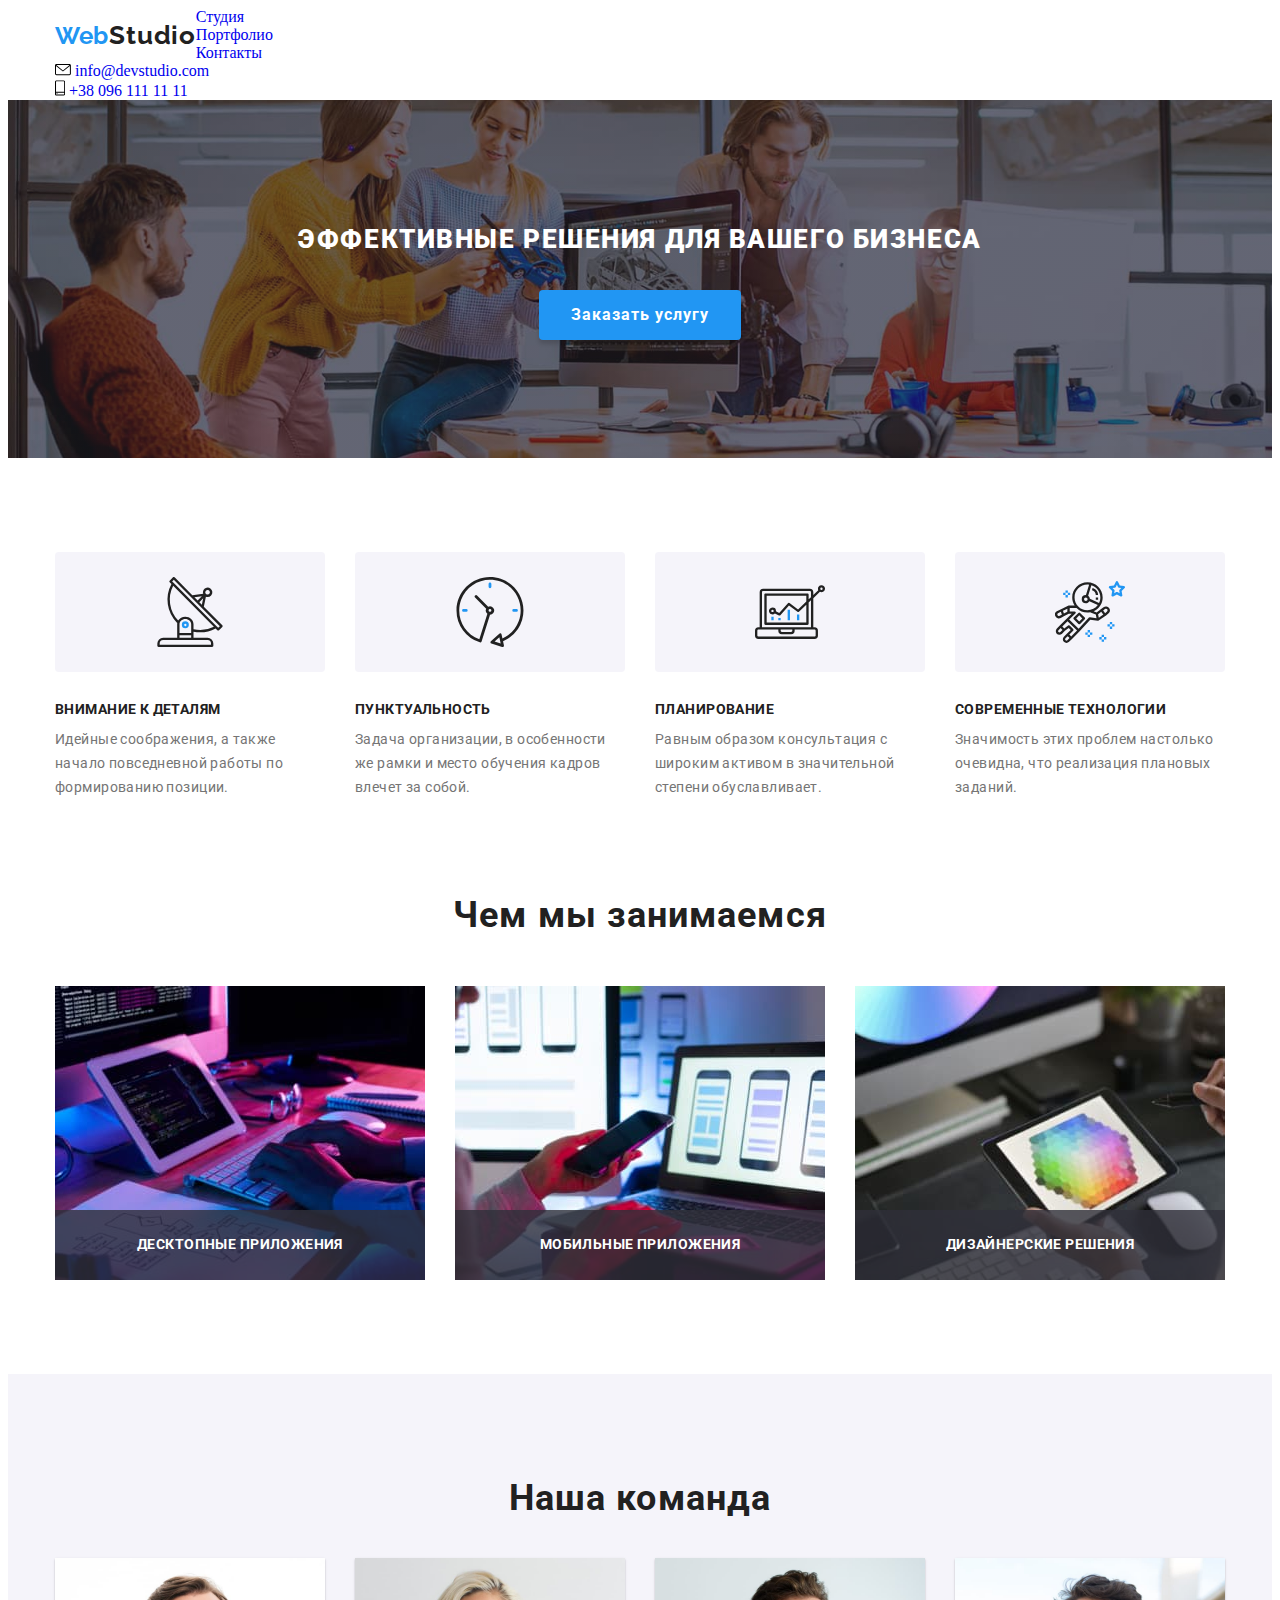
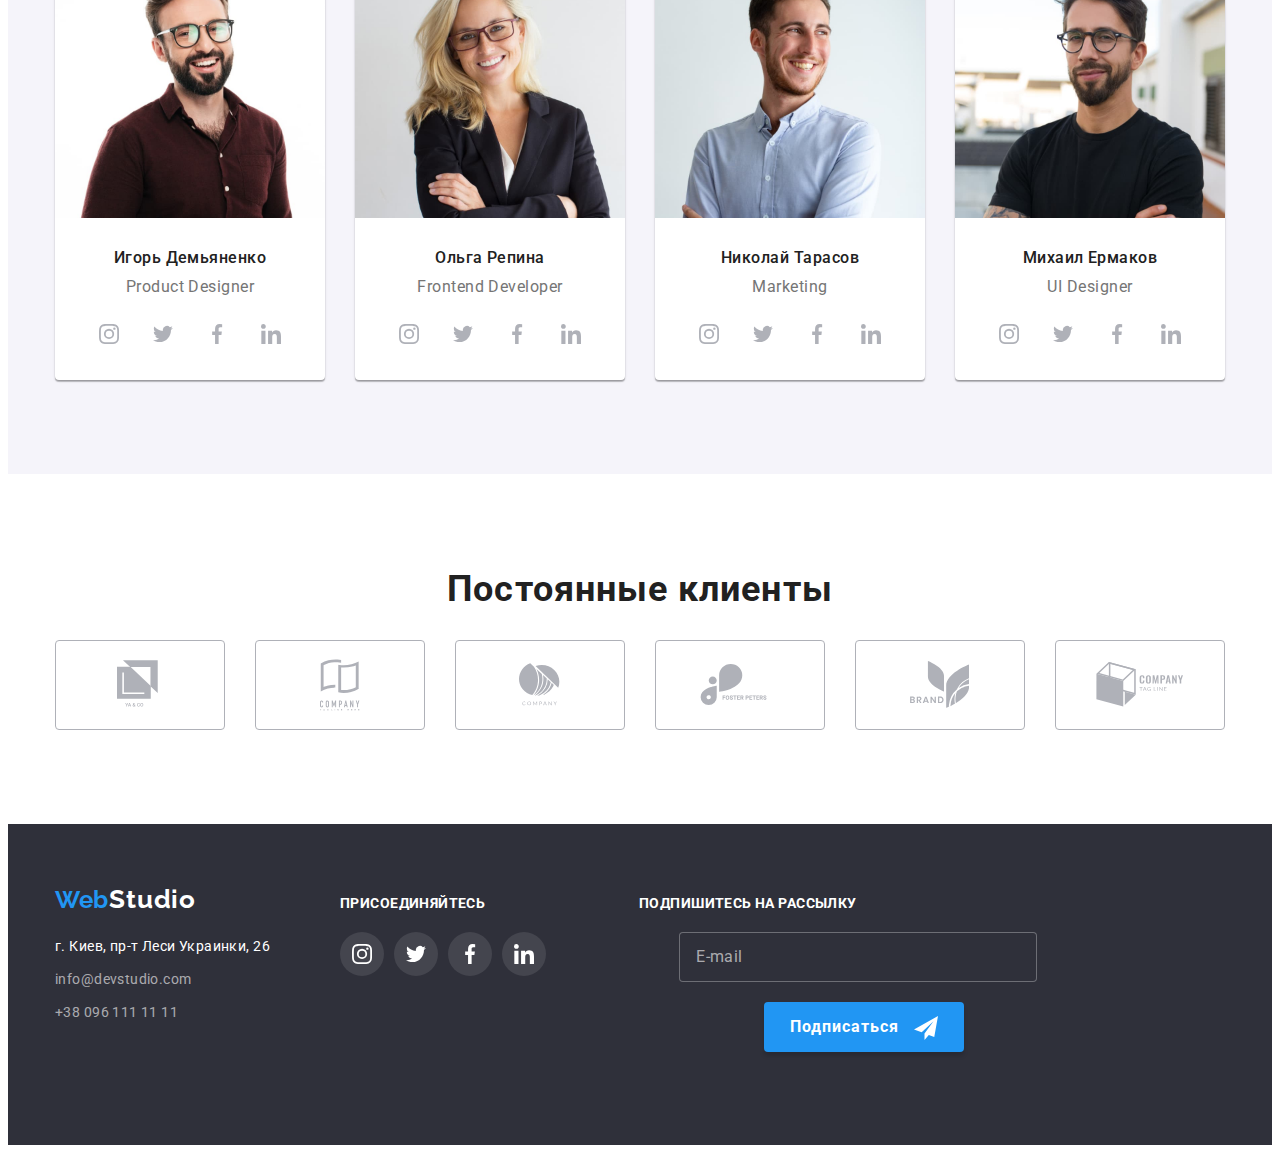
==== commit b5a5aa7b: "...$#@&..." ====
--- a/index.html
+++ b/index.html
@@ -368,13 +368,13 @@
                 <div class="subscribe-container">
                     <p class="join">Подпишитесь на рассылку</p>
                     <div class="form-footer">
-                        <form>
-                            <input type="email" name="e-mail" placeholder="E-mail">
-                            <button class="subscribe-btn">Подписаться
-                                <svg class="icon-send" width="24" height="24">
-                                    <use href='./imeges/icons/sprite.svg#icon-send'></use>
-                                </svg>
-                            </button>
+                        <form class="form-flex">
+                                <input type="email" name="e-mail" placeholder="E-mail">
+                                <button class="subscribe-btn">Подписаться
+                                    <svg class="icon-send" width="24" height="24">
+                                        <use href='./imeges/icons/sprite.svg#icon-send'></use>
+                                    </svg>
+                                </button>
                         </form>
                     </div>
                 </div>
--- a/css/main.min.css
+++ b/css/main.min.css
@@ -1,2 +1,2 @@
-.visually-hidden{position:absolute !important;clip:rect(1px 1px 1px 1px);clip:rect(1px, 1px, 1px, 1px);padding:0 !important;border:0 !important;height:1px !important;width:1px !important;overflow:hidden}html{box-sizing:border-box}*,*::before,*::after{box-sizing:inherit}img{display:block;max-width:100%;height:auto}h1,h2,h3,p{margin-top:0}a{text-decoration:none}:root{--primary-text-color: #757575;--title-text-color: #212121;--accent-color: #2196F3;--primary-bg-color: #FFFFFF;--secondary-bg-color: #2F303A;--primary-button-color: #F5F4FA}body{background-color:#fff;color:#757575}.list{padding:0px;margin:0px;list-style:none}.container{width:100%;margin-left:auto;margin-right:auto;padding-left:15px;padding-right:15px}@media screen and (min-width: 480px){.container{width:480px}}@media screen and (min-width: 768px){.container{width:768px}}@media screen and (min-width: 1200px){.container{width:1200px}}.buttons-container{padding-top:60px;padding-bottom:40px}@media screen and (min-width: 768px){.buttons-container{padding-top:60px;padding-bottom:30px}}@media screen and (min-width: 1200px){.buttons-container{padding-top:94px;padding-bottom:50px}}.filter{display:flex;flex-wrap:wrap;margin-bottom:-15px}.filter li:not(:last-child){margin-right:8px}.filter li{margin-bottom:15px}@media screen and (min-width: 768px){.filter{justify-content:center}.filter li{margin-bottom:0}}.btn{border-radius:4px;padding:6px 22px;border:0px;font-family:Roboto,sans-serif;font-weight:500;font-size:16px;line-height:1.62;text-align:center;letter-spacing:0.03em;background-color:#F5F4FA;color:#212121;cursor:pointer;transition:background-color 250ms cubic-bezier(0.4, 0, 0.2, 1),color 250ms cubic-bezier(0.4, 0, 0.2, 1)}.btn:hover,.btn:focus{background-color:#2196F3;color:#fff}.logo{font-family:Raleway,sans-serif;font-weight:700;font-size:24px;line-height:1.167;letter-spacing:0.03em;color:#2196F3;text-decoration:none}footer .logo{display:block;text-align:center}.logo-header{font-family:Raleway,sans-serif;font-weight:700;font-size:26px;line-height:1.19;letter-spacing:0.03em;color:#212121;text-decoration:none}.logo-footer{font-family:Raleway,sans-serif;font-weight:700;font-size:26px;line-height:1.19;letter-spacing:0.03em;text-decoration:none;color:#fff}.hero-section{padding-top:118px;padding-bottom:118px;text-align:center}.overlay{margin-left:auto;margin-right:auto;background-image:linear-gradient(to right, rgba(47,48,58,0.4), rgba(47,48,58,0.4)),url(../imeges/hero-img.jpg);background-repeat:no-repeat;background-position:center;background-size:cover}.hero-title{margin-bottom:30px;padding:0px 60px;font-family:Roboto,sans-serif;font-weight:900;font-size:26px;line-height:1.62;letter-spacing:0.06em;text-transform:uppercase;color:#fff}.hero-btn{display:inline-block;border-radius:4px;padding:10px 32px;border:0px;min-width:200px;box-shadow:0px 4px 4px rgba(0,0,0,0.15);font-family:Roboto,sans-serif;font-weight:700;font-size:16px;line-height:1.875;text-align:center;letter-spacing:0.06em;background-color:#2196F3;color:#fff;cursor:pointer;transition:background-color 250ms cubic-bezier(0.4, 0, 0.2, 1),color 250ms cubic-bezier(0.4, 0, 0.2, 1)}.hero-btn:hover,.hero-btn:focus{background-color:#fff;color:#2196F3}.feature-section{padding-top:60px;padding-bottom:60px}@media screen and (min-width: 1200px){.feature-section{padding-top:94px;padding-bottom:94px}}.feature{margin-bottom:10px;text-align:center;font-family:Roboto,sans-serif;font-weight:700;font-size:14px;line-height:1.14;letter-spacing:0.03em;text-transform:uppercase;color:#212121}@media screen and (min-width: 768px){.feature{text-align:start}}@media screen and (min-width: 1200px){.feature{text-align:start}}.feature-text{margin-bottom:0px;font-family:Roboto,sans-serif;font-weight:400;font-size:14px;line-height:1.71;letter-spacing:0.03em}@media screen and (min-width: 768px){.feature-flexbox{display:flex;flex-wrap:wrap;margin:-15px}}@media screen and (min-width: 1200px){.feature-flexbox{display:flex;flex-wrap:wrap;margin-right:-15px;margin-left:-15px}}.feature-item{margin-bottom:30px}@media screen and (max-width: 767px){.feature-item:last-child{margin-bottom:0}}@media screen and (min-width: 768px){.feature-item{width:calc((100% - 4 * 15px) / 2);margin:15px}}@media screen and (min-width: 1200px){.feature-item{width:calc((100% - 8 * 15px) / 4);margin-right:15px;margin-left:15px}}.feature-item::before{content:'';display:block;height:120px;margin-bottom:30px;background-color:#F5F4FA;border-radius:4px;background-repeat:no-repeat;background-position:center}.icon-antenna::before{background-image:url(../imeges/icons/antenna.svg)}.icon-clock::before{background-image:url(../imeges/icons/clock.svg)}.icon-diagram::before{background-image:url(../imeges/icons/diagram.svg)}.icon-astronaut::before{background-image:url(../imeges/icons/astronaut.svg)}.specialization-section{display:none;padding-bottom:94px}@media screen and (min-width: 1200px){.specialization-section{display:block}}.specialization{display:flex}.specialization li:not(:last-child){margin-right:30px}.specialization-list{position:relative}.specialization-title{position:absolute;left:0;bottom:0;width:100%;padding-top:27px;padding-bottom:27px;margin:0;display:block;text-align:center;font-family:Roboto,sans-serif;font-weight:700;font-size:14px;line-height:1.14;letter-spacing:0.03em;text-transform:uppercase;color:#fff;background-color:rgba(47,48,58,0.8)}.section-title{margin-bottom:50px;font-family:Roboto,sans-serif;font-weight:700;font-size:36px;line-height:1.167;text-align:center;letter-spacing:0.03em;color:#212121}.section-team{padding-top:60px;padding-bottom:60px;background-color:#F5F4FA}@media screen and (min-width: 1200px){.section-team{padding-top:94px;padding-bottom:94px}}.team-title{margin-bottom:30px;font-family:Roboto,sans-serif;font-weight:700;font-size:28px;line-height:1.178;text-align:center;letter-spacing:0.03em;color:#212121}@media screen and (min-width: 1200px){.team-title{font-size:36px;line-height:1.667}}.team{margin-top:30px;margin-bottom:10px;font-family:Roboto,sans-serif;font-weight:500;font-size:16px;line-height:1.187;text-align:center;letter-spacing:0.03em;color:#212121}.team-item{margin-bottom:16px;font-family:Roboto,sans-serif;font-weight:400;font-size:16px;line-height:1.187;text-align:center;letter-spacing:0.03em}@media screen and (min-width: 768px){.team-flexbox{display:flex;flex-wrap:wrap;margin:-15px}}@media screen and (min-width: 1200px){.team-flexbox{display:flex;margin-right:-15px;margin-left:-15px}}.team-list{box-shadow:0px 1px 3px rgba(0,0,0,0.12),0px 1px 1px rgba(0,0,0,0.14),0px 2px 1px rgba(0,0,0,0.2);border-radius:0px 0px 4px 4px;background:#fff;margin-bottom:30px}@media screen and (max-width: 767px){.team-list:last-child{margin-bottom:0}}@media screen and (min-width: 768px){.team-list{width:calc((100% - 4 * 15px) / 2);margin:15px}}@media screen and (min-width: 1200px){.team-list{width:calc((100% - 8 * 15px) / 4);margin-right:15px;margin-left:15px}}.social{display:flex;justify-content:center;padding-bottom:24px}.social>li:not(:last-child){margin-right:10px}.social-links{display:flex;width:44px;height:44px;justify-content:center;align-items:center;border-radius:50%;fill:#AFB1B8;background-color:#fff;transition:background-color 250ms cubic-bezier(0.4, 0, 0.2, 1)}.social-links:hover .social-icons,.social-links:focus .social-icons{fill:#fff}.social-links:hover,.social-links:focus{background-color:#2196F3}.social-icons{width:20px;height:20px;transition:fill 250ms cubic-bezier(0.4, 0, 0.2, 1)}.menu-btn{display:inline-flex;margin:0;padding:0;border:none;background-color:transparent}.menu-btn .icon-cross{display:none}@media screen and (min-width: 768px){.menu-btn{display:none}}.menu-btn.is-open .icon-cross{display:block}.menu-btn.is-open .icon-menu{display:none}.menu-container{background-color:#fff}@media screen and (max-width: 767px){.menu-container{display:none;position:absolute;left:0;top:100%;width:100%;border-top:solid #ECECEC 1px}.menu-container.is-open{display:block}}header{position:relative}.nav{display:flex;align-items:center}.clients-section{padding-top:60px;padding-bottom:60px}@media screen and (min-width: 1200px){.clients-section{padding-top:94px;padding-bottom:94px}}.clients-title{margin-bottom:30px;font-family:Roboto,sans-serif;font-weight:700;font-size:28px;line-height:1.178;letter-spacing:0.03em;text-align:center;color:#212121}@media screen and (min-width: 1200px){.clients-title{font-size:36px;line-height:1.167}}.clients-flexbox{display:flex;flex-wrap:wrap;margin:-15px}@media screen and (min-width: 1200px){.clients-flexbox{display:flex;margin-right:-15px;margin-left:-15px}}.clients-item{width:calc((100% - 4 * 15px) / 2);margin:15px}@media screen and (min-width: 768px){.clients-item{width:calc((100% - 6 * 15px) / 3);margin:15px}}@media screen and (min-width: 1200px){.clients-item{width:calc((100% - 12 * 15px) / 6);margin-right:15px;margin-left:15px}}.clients-icon{fill:#AFB1B8;transition:fill 250ms cubic-bezier(0.4, 0, 0.2, 1)}.clients-link{display:flex;height:90px;border:1px solid #AFB1B8;box-sizing:border-box;border-radius:4px;justify-content:center;align-items:center;transition:border-color 250ms cubic-bezier(0.4, 0, 0.2, 1)}.clients-link:hover .clients-icon,.clients-link:focus .clients-icon{fill:#2196F3}.clients-link:hover,.clients-link:focus{border-color:#2196F3}.footer{padding-top:60px;padding-bottom:60px;background-color:#2F303A}.address{margin-bottom:9px;margin-top:20px;font-family:Roboto,sans-serif;font-weight:400;font-size:14px;line-height:1.71;letter-spacing:0.03em;text-align:center;color:#fff}.contacts-footer{font-family:Roboto,sans-serif;font-weight:400;font-size:14px;line-height:1.71;text-decoration:none;letter-spacing:0.03em;text-align:center;color:rgba(255,255,255,0.6)}.contacts-footer+.contacts-footer{margin-top:9px}.address-flexbox{display:flex;flex-direction:column;font-style:normal}.our-social-links{display:flex;width:44px;height:44px;justify-content:center;align-items:center;border-radius:50%;fill:#fff;background-color:rgba(255,255,255,0.1);transition:background-color 250ms cubic-bezier(0.4, 0, 0.2, 1)}.our-social-links:hover,.our-social-links:focus{background-color:#2196F3}@media screen and (min-width: 1200px){.footer-flexbox{display:flex}}@media screen and (min-width: 768px){.tablet-flexbox{display:flex;justify-content:space-around;margin-bottom:60px}}.address-container{margin-bottom:60px}@media screen and (min-width: 768px){.address-container{margin-bottom:0}}@media screen and (min-width: 1200px){.address-container{margin-right:70px}}.join-container{padding-top:12px}@media screen and (min-width: 768px){.join-container{padding-top:5px}}@media screen and (min-width: 1200px){.join-container{padding-top:12px;margin-right:93px}}.social--footer{padding:0;margin-bottom:60px}@media screen and (min-width: 768px){.social--footer{margin-bottom:0}}.join{margin-bottom:20px;font-family:Roboto,sans-serif;font-weight:700;font-size:14px;line-height:1.14;letter-spacing:0.03em;text-align:center;text-transform:uppercase;color:#fff}@media screen and (min-width: 768px) and (max-width: 1199px){.subscribe-tablet{display:flex;justify-content:center}}.subscribe-container{padding-top:12px}@media screen and (min-width: 768px){.subscribe-container{padding-top:0;width:450px}}@media screen and (min-width: 1200px){.subscribe-container{padding-top:12px;width:358px}}.subscribe-container input{width:100%;height:50px;padding-top:15px;padding-bottom:15px;padding-right:16px;padding-left:16px;margin-bottom:20px;font-family:Roboto,sans-serif;font-weight:400;font-size:16px;line-height:1.25;letter-spacing:0.03em;color:rgba(255,255,255,0.6);border-radius:4px;border:1px solid rgba(255,255,255,0.3);background-color:#2F303A}@media screen and (min-width: 1200px){.subscribe-container input{margin-right:12px}}.subscribe-container input::placeholder{padding:0;font-family:Roboto,sans-serif;font-weight:400;font-size:16px;line-height:1.25;letter-spacing:0.03em;color:rgba(255,255,255,0.6)}.subscribe-btn{padding-top:10px;padding-bottom:10px;margin:0;width:200px;height:50px;border:0;border-radius:4px;font-family:Roboto,sans-serif;font-weight:700;font-size:16px;line-height:1.87;text-align:center;letter-spacing:0.06em;color:#fff;background-color:#2196F3;box-shadow:0px 4px 4px rgba(0,0,0,0.15);cursor:pointer;transition:background-color 250ms cubic-bezier(0.4, 0, 0.2, 1),color 250ms cubic-bezier(0.4, 0, 0.2, 1)}.subscribe-btn:hover,.subscribe-btn:focus{background-color:#fff;color:#2196F3}.subscribe-btn:hover .icon-send{fill:#2196F3}.icon-send{margin-left:10px;vertical-align:middle;fill:#fff;transition:fill 250ms cubic-bezier(0.4, 0, 0.2, 1)}.form-footer{display:flex;align-items:center}.form-footer form{width:100%;text-align:center}.backdrop{position:fixed;left:0;top:0;padding:93px 15px;width:100%;height:100%;background-color:rgba(0,0,0,0.2);opacity:1;transition:opacity 250ms cubic-bezier(0.4, 0, 0.2, 1);overflow-y:scroll}.is-hidden{opacity:0;pointer-events:none}.backdrop.is-hidden .modal{transform:translate(-50%, -50%) scale(0.9)}.modal{position:relative;display:flex;min-width:450px;min-height:609px;background-color:#fff;box-shadow:0px 1px 3px rgba(0,0,0,0.12),0px 1px 1px rgba(0,0,0,0.14),0px 2px 1px rgba(0,0,0,0.2);border-radius:4px}@media screen and (min-width: 768px){.modal{position:absolute;top:50%;left:50%;transform:translate(-50%, -50%) scale(1);transition:transform 250ms cubic-bezier(0.4, 0, 0.2, 1)}}@media screen and (min-width: 1200px){.modal{position:absolute;top:50%;left:50%;min-width:528px;min-height:581px;transform:translate(-50%, -50%) scale(1);transition:transform 250ms cubic-bezier(0.4, 0, 0.2, 1)}}.btn-close{position:absolute;top:8px;right:8px;width:30px;height:30px;margin-left:auto;margin-right:8px;margin-top:8px;display:flex;justify-content:center;align-items:center;border:1px solid rgba(0,0,0,0.1);border-radius:50%;background-color:#fff;cursor:pointer}.btn-close:hover .icon-close,.btn-close:focus .icon-close{fill:#2196F3}.icon-close{transition:fill 250ms cubic-bezier(0.4, 0, 0.2, 1)}.form{width:370px;margin:40px;z-index:1}.form-field{display:flex;flex-direction:column}.form-field+.form-field{margin-top:10px}.form-field input{position:relative;margin:0;padding:0;padding-left:42px;height:40px;width:100%;font-family:Roboto,sans-serif;font-weight:400;font-size:12px;line-height:1.167;letter-spacing:0.01em;border:1px solid rgba(33,33,33,0.2);border-radius:4px;color:#757575}.form-field label{margin:0;padding:0;font-family:Roboto,sans-serif;font-weight:400;font-size:12px;line-height:1.167;letter-spacing:0.01em;color:#757575}.form-field textarea{padding-top:12px;padding-bottom:12px;padding-left:16px;padding-right:16px;font-family:Roboto,sans-serif;font-weight:400;font-size:12px;line-height:1.167;letter-spacing:0.01em;color:#757575}.form-field textarea::placeholder{padding:0;font-family:Roboto,sans-serif;font-weight:400;font-size:12px;line-height:1.167;letter-spacing:0.01em;color:rgba(117,117,117,0.5)}.form-name{display:block;margin-bottom:4px}textarea{resize:none;height:120px;display:block;width:100%;border:1px solid rgba(33,33,33,0.2);border-radius:4px}textarea:focus{outline:0;border-color:#2196F3}.form-text{margin-bottom:12px;padding:0;font-family:Roboto;font-weight:700;font-size:20px;line-height:1.5;text-align:center;letter-spacing:0.03em;color:#212121}.form-checkbox{display:flex;align-items:center;justify-content:center;margin-top:20px}.form-checkbox label{margin:0;padding:0;font-family:Roboto,sans-serif;font-weight:400;font-size:12px;line-height:1.167;letter-spacing:0.03em;color:#757575}.form-checkbox a{text-decoration:underline;color:#2196F3}.form-submit{display:flex;justify-content:center;margin-top:30px}.submit{padding:10px 55px 10px 56px;margin:0;width:200px;height:50px;border:0;border-radius:4px;font-family:Roboto,sans-serif;font-weight:700;font-size:16px;line-height:1.87;text-align:center;letter-spacing:0.06em;color:#fff;background-color:#2196F3;box-shadow:0px 4px 4px rgba(0,0,0,0.15);cursor:pointer;transition:background-color 250ms cubic-bezier(0.4, 0, 0.2, 1),color 250ms cubic-bezier(0.4, 0, 0.2, 1)}.submit:hover{background-color:#F5F4FA;color:#2196F3}.form-input{position:relative}.icon-form{position:absolute;margin-left:15px;left:0;top:50%;transform:translateY(-50%)}.checkbox{-webkit-appearance:none;-moz-appearance:none;appearance:none;position:absolute}.checkbox-label{display:flex;justify-content:center;align-items:center}.custom-checkbox{display:block;width:16px;height:15px;margin-right:7px;background-image:url(../imeges/icons/check.svg)}.checkbox:checked+.custom-checkbox{background-image:url(../imeges/icons/checked.svg)}.input:focus+.icon-form{fill:#2196F3}.input:focus{outline:0;border-color:#2196F3}.input:hover{cursor:pointer}.portfolio-section{padding-bottom:60px}@media screen and (min-width: 1200px){.portfolio-section{padding-bottom:94px}}@media screen and (min-width: 768px){.portfolio{display:flex;flex-wrap:wrap;margin:-15px}}.portfolio-list{width:100%;margin-bottom:30px;background:#fff}@media screen and (max-width: 767px){.portfolio-list:last-child{margin-bottom:0}}@media screen and (min-width: 768px){.portfolio-list{width:calc((100% - 4 * 15px) / 2);margin:15px}}@media screen and (min-width: 1200px){.portfolio-list{width:calc((100% - 6 * 15px) / 3);margin:15px}}.portfolio-thumb{position:relative;overflow:hidden;height:294px}.hidden-text{position:absolute;left:0;top:50%;padding-left:24px;padding-right:24px;margin:0;transform:translate(0, -50%);font-family:Roboto,sans-serif;font-weight:400;font-size:18px;line-height:1.56;letter-spacing:0.03em;color:#fff}.portfolio-overlay{position:absolute;width:100%;height:294px;top:0;left:0;background-color:rgba(33,150,243,0.9);transform:translateY(100%);transition:transform 250ms cubic-bezier(0.4, 0, 0.2, 1)}.portfolio-link{display:block;border:1px solid #EEEEEE}.portfolio-link:hover .portfolio-overlay,.portfolio-link:focus .portfolio-overlay{transform:translateY(0)}.portfolio-link:hover,.portfolio-link:focus{box-shadow:0px 1px 1px rgba(0,0,0,0.12),0px 4px 4px rgba(0,0,0,0.06),1px 4px 6px rgba(0,0,0,0.16)}.examples{margin-top:20px;margin-bottom:4px;padding-left:24px;padding-right:24px;font-family:Roboto,sans-serif;font-weight:700;font-size:18px;line-height:2;letter-spacing:0.06em;color:#212121}.examples-item{padding-bottom:20px;margin-bottom:0px;padding-left:24px;padding-right:24px;font-family:Roboto,sans-serif;font-weight:400;font-size:16px;line-height:1.87;letter-spacing:0.03em;color:#757575}
+.visually-hidden{position:absolute !important;clip:rect(1px 1px 1px 1px);clip:rect(1px, 1px, 1px, 1px);padding:0 !important;border:0 !important;height:1px !important;width:1px !important;overflow:hidden}html{box-sizing:border-box}*,*::before,*::after{box-sizing:inherit}img{display:block;max-width:100%;height:auto}h1,h2,h3,p{margin-top:0}a{text-decoration:none}:root{--primary-text-color: #757575;--title-text-color: #212121;--accent-color: #2196F3;--primary-bg-color: #FFFFFF;--secondary-bg-color: #2F303A;--primary-button-color: #F5F4FA}body{background-color:#fff;color:#757575}.list{padding:0px;margin:0px;list-style:none}.container{width:100%;margin-left:auto;margin-right:auto;padding-left:15px;padding-right:15px}@media screen and (min-width: 480px){.container{width:480px}}@media screen and (min-width: 768px){.container{width:768px}}@media screen and (min-width: 1200px){.container{width:1200px}}.buttons-container{padding-top:60px;padding-bottom:40px}@media screen and (min-width: 768px){.buttons-container{padding-top:60px;padding-bottom:30px}}@media screen and (min-width: 1200px){.buttons-container{padding-top:94px;padding-bottom:50px}}.filter{display:flex;flex-wrap:wrap;margin-bottom:-15px}.filter li:not(:last-child){margin-right:8px}.filter li{margin-bottom:15px}@media screen and (min-width: 768px){.filter{justify-content:center}.filter li{margin-bottom:0}}.btn{border-radius:4px;padding:6px 22px;border:0px;font-family:Roboto,sans-serif;font-weight:500;font-size:16px;line-height:1.62;text-align:center;letter-spacing:0.03em;background-color:#F5F4FA;color:#212121;cursor:pointer;transition:background-color 250ms cubic-bezier(0.4, 0, 0.2, 1),color 250ms cubic-bezier(0.4, 0, 0.2, 1)}.btn:hover,.btn:focus{background-color:#2196F3;color:#fff}.logo{font-family:Raleway,sans-serif;font-weight:700;font-size:24px;line-height:1.167;letter-spacing:0.03em;color:#2196F3;text-decoration:none}footer .logo{display:block;text-align:center}@media screen and (min-width: 1200px){footer .logo{text-align:start}}.logo-header{font-family:Raleway,sans-serif;font-weight:700;font-size:26px;line-height:1.19;letter-spacing:0.03em;color:#212121;text-decoration:none}.logo-footer{font-family:Raleway,sans-serif;font-weight:700;font-size:26px;line-height:1.19;letter-spacing:0.03em;text-decoration:none;color:#fff}.hero-section{padding-top:118px;padding-bottom:118px;text-align:center}.overlay{margin-left:auto;margin-right:auto;background-image:linear-gradient(to right, rgba(47,48,58,0.4), rgba(47,48,58,0.4)),url(../imeges/hero-img.jpg);background-repeat:no-repeat;background-position:center;background-size:cover}.hero-title{margin-bottom:30px;padding:0px 60px;font-family:Roboto,sans-serif;font-weight:900;font-size:26px;line-height:1.62;letter-spacing:0.06em;text-transform:uppercase;color:#fff}.hero-btn{display:inline-block;border-radius:4px;padding:10px 32px;border:0px;min-width:200px;box-shadow:0px 4px 4px rgba(0,0,0,0.15);font-family:Roboto,sans-serif;font-weight:700;font-size:16px;line-height:1.875;text-align:center;letter-spacing:0.06em;background-color:#2196F3;color:#fff;cursor:pointer;transition:background-color 250ms cubic-bezier(0.4, 0, 0.2, 1),color 250ms cubic-bezier(0.4, 0, 0.2, 1)}.hero-btn:hover,.hero-btn:focus{background-color:#fff;color:#2196F3}.feature-section{padding-top:60px;padding-bottom:60px}@media screen and (min-width: 1200px){.feature-section{padding-top:94px;padding-bottom:94px}}.feature{margin-bottom:10px;text-align:center;font-family:Roboto,sans-serif;font-weight:700;font-size:14px;line-height:1.14;letter-spacing:0.03em;text-transform:uppercase;color:#212121}@media screen and (min-width: 768px){.feature{text-align:start}}@media screen and (min-width: 1200px){.feature{text-align:start}}.feature-text{margin-bottom:0px;font-family:Roboto,sans-serif;font-weight:400;font-size:14px;line-height:1.71;letter-spacing:0.03em}@media screen and (min-width: 768px){.feature-flexbox{display:flex;flex-wrap:wrap;margin:-15px}}@media screen and (min-width: 1200px){.feature-flexbox{display:flex;flex-wrap:wrap;margin-right:-15px;margin-left:-15px}}.feature-item{margin-bottom:30px}@media screen and (max-width: 767px){.feature-item:last-child{margin-bottom:0}}@media screen and (min-width: 768px){.feature-item{width:calc((100% - 4 * 15px) / 2);margin:15px}}@media screen and (min-width: 1200px){.feature-item{width:calc((100% - 8 * 15px) / 4);margin-right:15px;margin-left:15px}}.feature-item::before{content:'';display:block;height:120px;margin-bottom:30px;background-color:#F5F4FA;border-radius:4px;background-repeat:no-repeat;background-position:center}.icon-antenna::before{background-image:url(../imeges/icons/antenna.svg)}.icon-clock::before{background-image:url(../imeges/icons/clock.svg)}.icon-diagram::before{background-image:url(../imeges/icons/diagram.svg)}.icon-astronaut::before{background-image:url(../imeges/icons/astronaut.svg)}.specialization-section{display:none;padding-bottom:94px}@media screen and (min-width: 1200px){.specialization-section{display:block}}.specialization{display:flex}.specialization li:not(:last-child){margin-right:30px}.specialization-list{position:relative}.specialization-title{position:absolute;left:0;bottom:0;width:100%;padding-top:27px;padding-bottom:27px;margin:0;display:block;text-align:center;font-family:Roboto,sans-serif;font-weight:700;font-size:14px;line-height:1.14;letter-spacing:0.03em;text-transform:uppercase;color:#fff;background-color:rgba(47,48,58,0.8)}.section-title{margin-bottom:50px;font-family:Roboto,sans-serif;font-weight:700;font-size:36px;line-height:1.167;text-align:center;letter-spacing:0.03em;color:#212121}.section-team{padding-top:60px;padding-bottom:60px;background-color:#F5F4FA}@media screen and (min-width: 1200px){.section-team{padding-top:94px;padding-bottom:94px}}.team-title{margin-bottom:30px;font-family:Roboto,sans-serif;font-weight:700;font-size:28px;line-height:1.178;text-align:center;letter-spacing:0.03em;color:#212121}@media screen and (min-width: 1200px){.team-title{font-size:36px;line-height:1.667}}.team{margin-top:30px;margin-bottom:10px;font-family:Roboto,sans-serif;font-weight:500;font-size:16px;line-height:1.187;text-align:center;letter-spacing:0.03em;color:#212121}.team-item{margin-bottom:16px;font-family:Roboto,sans-serif;font-weight:400;font-size:16px;line-height:1.187;text-align:center;letter-spacing:0.03em}@media screen and (min-width: 768px){.team-flexbox{display:flex;flex-wrap:wrap;margin:-15px}}@media screen and (min-width: 1200px){.team-flexbox{display:flex;margin-right:-15px;margin-left:-15px}}.team-list{box-shadow:0px 1px 3px rgba(0,0,0,0.12),0px 1px 1px rgba(0,0,0,0.14),0px 2px 1px rgba(0,0,0,0.2);border-radius:0px 0px 4px 4px;background:#fff;margin-bottom:30px}@media screen and (max-width: 767px){.team-list:last-child{margin-bottom:0}}@media screen and (min-width: 768px){.team-list{width:calc((100% - 4 * 15px) / 2);margin:15px}}@media screen and (min-width: 1200px){.team-list{width:calc((100% - 8 * 15px) / 4);margin-right:15px;margin-left:15px}}.social{display:flex;justify-content:center;padding-bottom:24px}.social>li:not(:last-child){margin-right:10px}.social-links{display:flex;width:44px;height:44px;justify-content:center;align-items:center;border-radius:50%;fill:#AFB1B8;background-color:#fff;transition:background-color 250ms cubic-bezier(0.4, 0, 0.2, 1)}.social-links:hover .social-icons,.social-links:focus .social-icons{fill:#fff}.social-links:hover,.social-links:focus{background-color:#2196F3}.social-icons{width:20px;height:20px;transition:fill 250ms cubic-bezier(0.4, 0, 0.2, 1)}.menu-btn{display:inline-flex;margin:0;padding:0;border:none;background-color:transparent}.menu-btn .icon-cross{display:none}@media screen and (min-width: 768px){.menu-btn{display:none}}.menu-btn.is-open .icon-cross{display:block}.menu-btn.is-open .icon-menu{display:none}.menu-container{background-color:#fff}@media screen and (max-width: 767px){.menu-container{display:none;position:absolute;left:0;top:100%;width:100%;border-top:solid #ECECEC 1px}.menu-container.is-open{display:block}}header{position:relative}.nav{display:flex;align-items:center}.clients-section{padding-top:60px;padding-bottom:60px}@media screen and (min-width: 1200px){.clients-section{padding-top:94px;padding-bottom:94px}}.clients-title{margin-bottom:30px;font-family:Roboto,sans-serif;font-weight:700;font-size:28px;line-height:1.178;letter-spacing:0.03em;text-align:center;color:#212121}@media screen and (min-width: 1200px){.clients-title{font-size:36px;line-height:1.167}}.clients-flexbox{display:flex;flex-wrap:wrap;margin:-15px}@media screen and (min-width: 1200px){.clients-flexbox{display:flex;margin-right:-15px;margin-left:-15px}}.clients-item{width:calc((100% - 4 * 15px) / 2);margin:15px}@media screen and (min-width: 768px){.clients-item{width:calc((100% - 6 * 15px) / 3);margin:15px}}@media screen and (min-width: 1200px){.clients-item{width:calc((100% - 12 * 15px) / 6);margin-right:15px;margin-left:15px}}.clients-icon{fill:#AFB1B8;transition:fill 250ms cubic-bezier(0.4, 0, 0.2, 1)}.clients-link{display:flex;height:90px;border:1px solid #AFB1B8;box-sizing:border-box;border-radius:4px;justify-content:center;align-items:center;transition:border-color 250ms cubic-bezier(0.4, 0, 0.2, 1)}.clients-link:hover .clients-icon,.clients-link:focus .clients-icon{fill:#2196F3}.clients-link:hover,.clients-link:focus{border-color:#2196F3}.footer{padding-top:60px;padding-bottom:60px;background-color:#2F303A}.address{margin-bottom:9px;margin-top:20px;font-family:Roboto,sans-serif;font-weight:400;font-size:14px;line-height:1.71;letter-spacing:0.03em;text-align:center;color:#fff}@media screen and (min-width: 1200px){.address{text-align:start}}.contacts-footer{font-family:Roboto,sans-serif;font-weight:400;font-size:14px;line-height:1.71;text-decoration:none;letter-spacing:0.03em;text-align:center;color:rgba(255,255,255,0.6)}.contacts-footer+.contacts-footer{margin-top:9px}@media screen and (min-width: 1200px){.contacts-footer{text-align:start}}.address-flexbox{display:flex;flex-direction:column;font-style:normal}.our-social-links{display:flex;width:44px;height:44px;justify-content:center;align-items:center;border-radius:50%;fill:#fff;background-color:rgba(255,255,255,0.1);transition:background-color 250ms cubic-bezier(0.4, 0, 0.2, 1)}.our-social-links:hover,.our-social-links:focus{background-color:#2196F3}@media screen and (min-width: 1200px){.footer-flexbox{display:flex}}@media screen and (min-width: 768px){.tablet-flexbox{display:flex;justify-content:space-around;margin-bottom:60px}}.address-container{margin-bottom:60px}@media screen and (min-width: 768px){.address-container{margin-bottom:0}}@media screen and (min-width: 1200px){.address-container{margin-right:70px}}.join-container{padding-top:12px}@media screen and (min-width: 768px){.join-container{padding-top:5px}}@media screen and (min-width: 1200px){.join-container{padding-top:12px;margin-right:93px}}.social--footer{padding:0;margin-bottom:60px}@media screen and (min-width: 768px){.social--footer{margin-bottom:0}}.join{margin-bottom:20px;font-family:Roboto,sans-serif;font-weight:700;font-size:14px;line-height:1.14;letter-spacing:0.03em;text-align:center;text-transform:uppercase;color:#fff}@media screen and (min-width: 1200px){.join{text-align:start}}@media screen and (min-width: 768px) and (max-width: 1199px){.subscribe-tablet{display:flex;justify-content:center}}.subscribe-container{padding-top:12px}@media screen and (min-width: 768px){.subscribe-container{padding-top:0;width:450px}}@media screen and (min-width: 1200px){.subscribe-container{padding-top:12px}}.subscribe-container input{width:100%;height:50px;padding-top:15px;padding-bottom:15px;padding-right:16px;padding-left:16px;margin-bottom:20px;font-family:Roboto,sans-serif;font-weight:400;font-size:16px;line-height:1.25;letter-spacing:0.03em;color:rgba(255,255,255,0.6);border-radius:4px;border:1px solid rgba(255,255,255,0.3);background-color:#2F303A}@media screen and (min-width: 1200px){.subscribe-container input{margin-right:12px;width:358px}}.subscribe-container input::placeholder{padding:0;font-family:Roboto,sans-serif;font-weight:400;font-size:16px;line-height:1.25;letter-spacing:0.03em;color:rgba(255,255,255,0.6)}.subscribe-btn{padding-top:10px;padding-bottom:10px;margin:0;width:200px;height:50px;border:0;border-radius:4px;font-family:Roboto,sans-serif;font-weight:700;font-size:16px;line-height:1.87;text-align:center;letter-spacing:0.06em;color:#fff;background-color:#2196F3;box-shadow:0px 4px 4px rgba(0,0,0,0.15);cursor:pointer;transition:background-color 250ms cubic-bezier(0.4, 0, 0.2, 1),color 250ms cubic-bezier(0.4, 0, 0.2, 1)}.subscribe-btn:hover,.subscribe-btn:focus{background-color:#fff;color:#2196F3}.subscribe-btn:hover .icon-send{fill:#2196F3}.icon-send{margin-left:10px;vertical-align:middle;fill:#fff;transition:fill 250ms cubic-bezier(0.4, 0, 0.2, 1)}.form-footer{display:flex;align-items:center}.form-footer form{width:100%;text-align:center}.subscribe-container{padding-top:12px}.subscribe-container input{margin-right:12px;height:50px;padding-top:15px;padding-bottom:15px;padding-right:16px;padding-left:16px;font-family:Roboto,sans-serif;font-weight:400;font-size:16px;line-height:1.25;letter-spacing:0.03em;color:rgba(255,255,255,0.6);border-radius:4px;border:1px solid rgba(255,255,255,0.3);background-color:#2F303A}.subscribe-container input::placeholder{padding:0;font-family:Roboto,sans-serif;font-weight:400;font-size:16px;line-height:1.25;letter-spacing:0.03em;color:rgba(255,255,255,0.6)}.backdrop{position:fixed;left:0;top:0;padding:93px 15px;width:100%;height:100%;background-color:rgba(0,0,0,0.2);opacity:1;transition:opacity 250ms cubic-bezier(0.4, 0, 0.2, 1);overflow-y:scroll}.is-hidden{opacity:0;pointer-events:none}.backdrop.is-hidden .modal{transform:translate(-50%, -50%) scale(0.9)}.modal{position:relative;display:flex;min-width:450px;min-height:609px;background-color:#fff;box-shadow:0px 1px 3px rgba(0,0,0,0.12),0px 1px 1px rgba(0,0,0,0.14),0px 2px 1px rgba(0,0,0,0.2);border-radius:4px}@media screen and (min-width: 768px){.modal{position:absolute;top:50%;left:50%;transform:translate(-50%, -50%) scale(1);transition:transform 250ms cubic-bezier(0.4, 0, 0.2, 1)}}@media screen and (min-width: 1200px){.modal{position:absolute;top:50%;left:50%;min-width:528px;min-height:581px;transform:translate(-50%, -50%) scale(1);transition:transform 250ms cubic-bezier(0.4, 0, 0.2, 1)}}.btn-close{position:absolute;top:8px;right:8px;width:30px;height:30px;margin-left:auto;margin-right:8px;margin-top:8px;display:flex;justify-content:center;align-items:center;border:1px solid rgba(0,0,0,0.1);border-radius:50%;background-color:#fff;cursor:pointer}.btn-close:hover .icon-close,.btn-close:focus .icon-close{fill:#2196F3}.icon-close{transition:fill 250ms cubic-bezier(0.4, 0, 0.2, 1)}.form{width:370px;margin:40px;z-index:1}.form-field{display:flex;flex-direction:column}.form-field+.form-field{margin-top:10px}.form-field input{position:relative;margin:0;padding:0;padding-left:42px;height:40px;width:100%;font-family:Roboto,sans-serif;font-weight:400;font-size:12px;line-height:1.167;letter-spacing:0.01em;border:1px solid rgba(33,33,33,0.2);border-radius:4px;color:#757575}.form-field label{margin:0;padding:0;font-family:Roboto,sans-serif;font-weight:400;font-size:12px;line-height:1.167;letter-spacing:0.01em;color:#757575}.form-field textarea{padding-top:12px;padding-bottom:12px;padding-left:16px;padding-right:16px;font-family:Roboto,sans-serif;font-weight:400;font-size:12px;line-height:1.167;letter-spacing:0.01em;color:#757575}.form-field textarea::placeholder{padding:0;font-family:Roboto,sans-serif;font-weight:400;font-size:12px;line-height:1.167;letter-spacing:0.01em;color:rgba(117,117,117,0.5)}.form-name{display:block;margin-bottom:4px}textarea{resize:none;height:120px;display:block;width:100%;border:1px solid rgba(33,33,33,0.2);border-radius:4px}textarea:focus{outline:0;border-color:#2196F3}.form-text{margin-bottom:12px;padding:0;font-family:Roboto;font-weight:700;font-size:20px;line-height:1.5;text-align:center;letter-spacing:0.03em;color:#212121}.form-checkbox{display:flex;align-items:center;justify-content:center;margin-top:20px}.form-checkbox label{margin:0;padding:0;font-family:Roboto,sans-serif;font-weight:400;font-size:12px;line-height:1.167;letter-spacing:0.03em;color:#757575}.form-checkbox a{text-decoration:underline;color:#2196F3}.form-submit{display:flex;justify-content:center;margin-top:30px}.submit{padding:10px 55px 10px 56px;margin:0;width:200px;height:50px;border:0;border-radius:4px;font-family:Roboto,sans-serif;font-weight:700;font-size:16px;line-height:1.87;text-align:center;letter-spacing:0.06em;color:#fff;background-color:#2196F3;box-shadow:0px 4px 4px rgba(0,0,0,0.15);cursor:pointer;transition:background-color 250ms cubic-bezier(0.4, 0, 0.2, 1),color 250ms cubic-bezier(0.4, 0, 0.2, 1)}.submit:hover{background-color:#F5F4FA;color:#2196F3}.form-input{position:relative}.icon-form{position:absolute;margin-left:15px;left:0;top:50%;transform:translateY(-50%)}.checkbox{-webkit-appearance:none;-moz-appearance:none;appearance:none;position:absolute}.checkbox-label{display:flex;justify-content:center;align-items:center}.custom-checkbox{display:block;width:16px;height:15px;margin-right:7px;background-image:url(../imeges/icons/check.svg)}.checkbox:checked+.custom-checkbox{background-image:url(../imeges/icons/checked.svg)}.input:focus+.icon-form{fill:#2196F3}.input:focus{outline:0;border-color:#2196F3}.input:hover{cursor:pointer}.portfolio-section{padding-bottom:60px}@media screen and (min-width: 1200px){.portfolio-section{padding-bottom:94px}}@media screen and (min-width: 768px){.portfolio{display:flex;flex-wrap:wrap;margin:-15px}}.portfolio-list{width:100%;margin-bottom:30px;background:#fff}@media screen and (max-width: 767px){.portfolio-list:last-child{margin-bottom:0}}@media screen and (min-width: 768px){.portfolio-list{width:calc((100% - 4 * 15px) / 2);margin:15px}}@media screen and (min-width: 1200px){.portfolio-list{width:calc((100% - 6 * 15px) / 3);margin:15px}}.portfolio-thumb{position:relative;overflow:hidden;height:294px}.hidden-text{position:absolute;left:0;top:50%;padding-left:24px;padding-right:24px;margin:0;transform:translate(0, -50%);font-family:Roboto,sans-serif;font-weight:400;font-size:18px;line-height:1.56;letter-spacing:0.03em;color:#fff}.portfolio-overlay{position:absolute;width:100%;height:294px;top:0;left:0;background-color:rgba(33,150,243,0.9);transform:translateY(100%);transition:transform 250ms cubic-bezier(0.4, 0, 0.2, 1)}.portfolio-link{display:block;border:1px solid #EEEEEE}.portfolio-link:hover .portfolio-overlay,.portfolio-link:focus .portfolio-overlay{transform:translateY(0)}.portfolio-link:hover,.portfolio-link:focus{box-shadow:0px 1px 1px rgba(0,0,0,0.12),0px 4px 4px rgba(0,0,0,0.06),1px 4px 6px rgba(0,0,0,0.16)}.examples{margin-top:20px;margin-bottom:4px;padding-left:24px;padding-right:24px;font-family:Roboto,sans-serif;font-weight:700;font-size:18px;line-height:2;letter-spacing:0.06em;color:#212121}.examples-item{padding-bottom:20px;margin-bottom:0px;padding-left:24px;padding-right:24px;font-family:Roboto,sans-serif;font-weight:400;font-size:16px;line-height:1.87;letter-spacing:0.03em;color:#757575}
 /*# sourceMappingURL=main.min.css.map */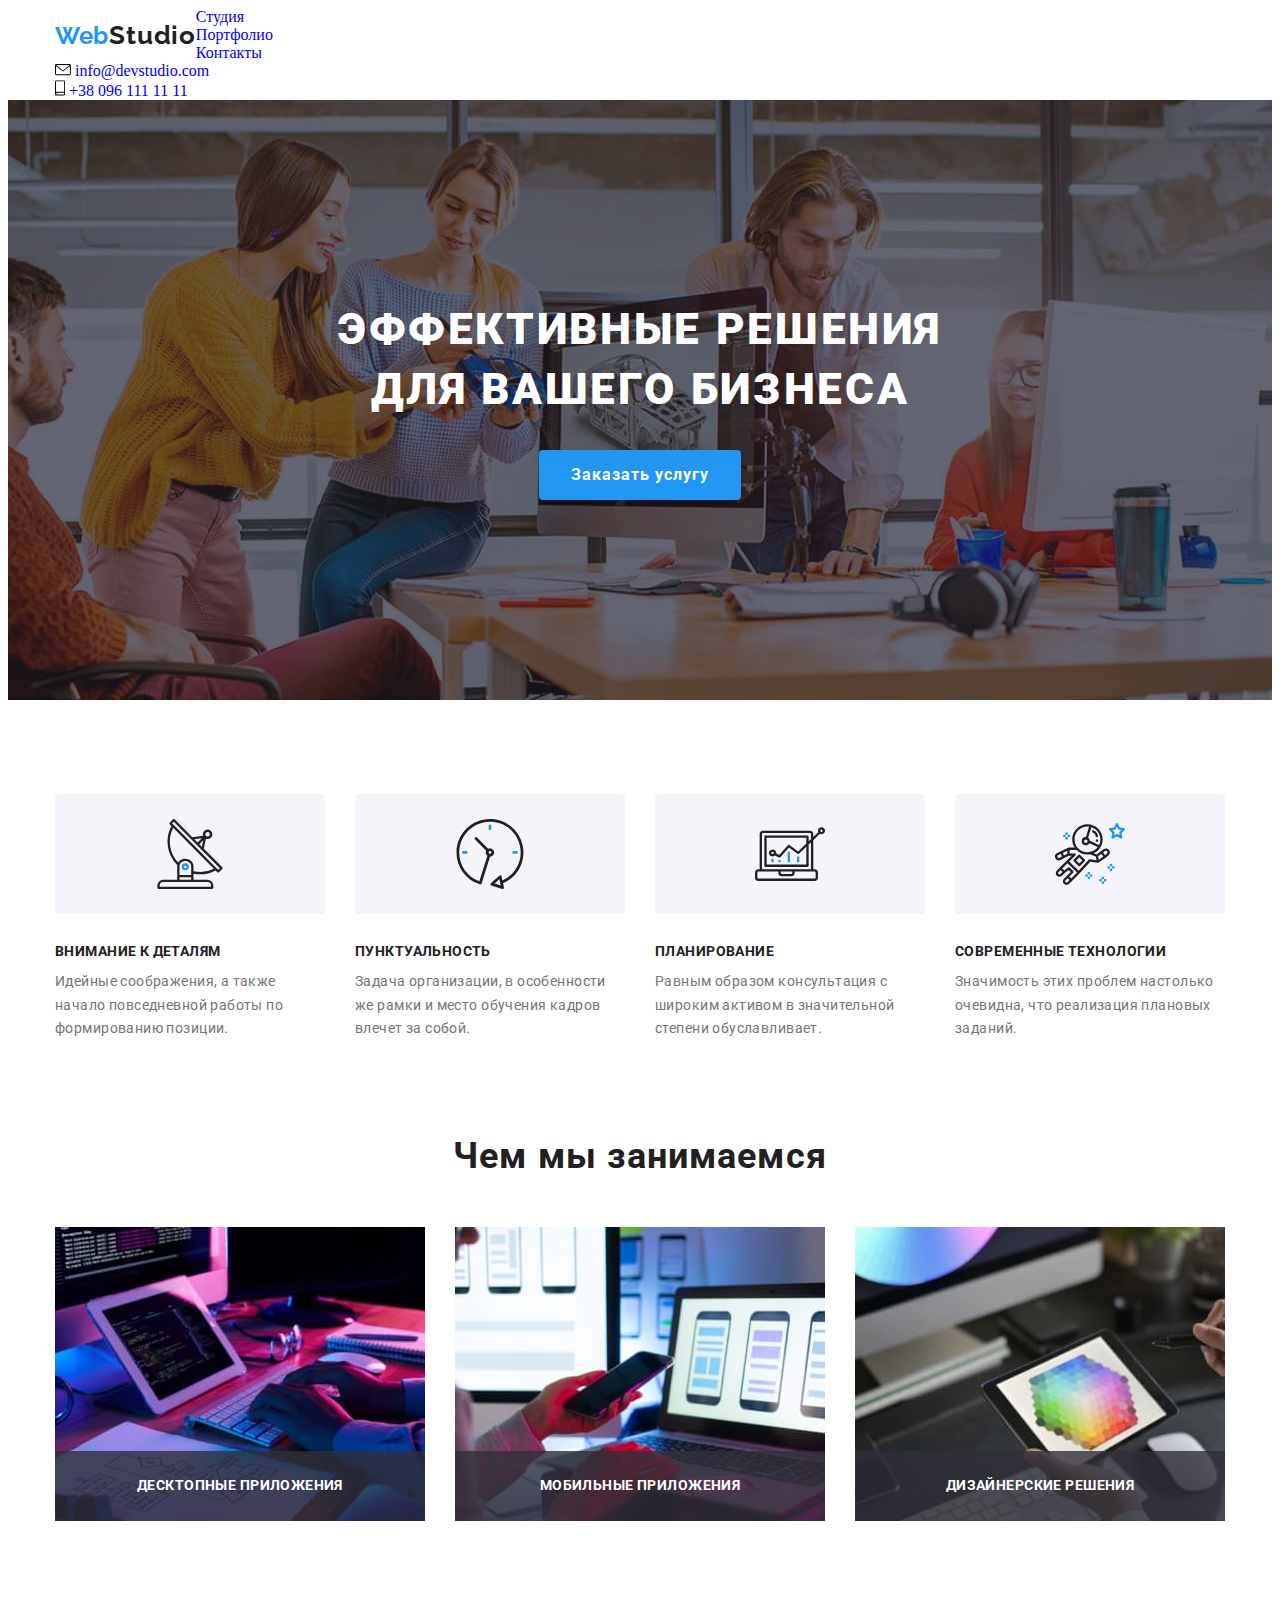
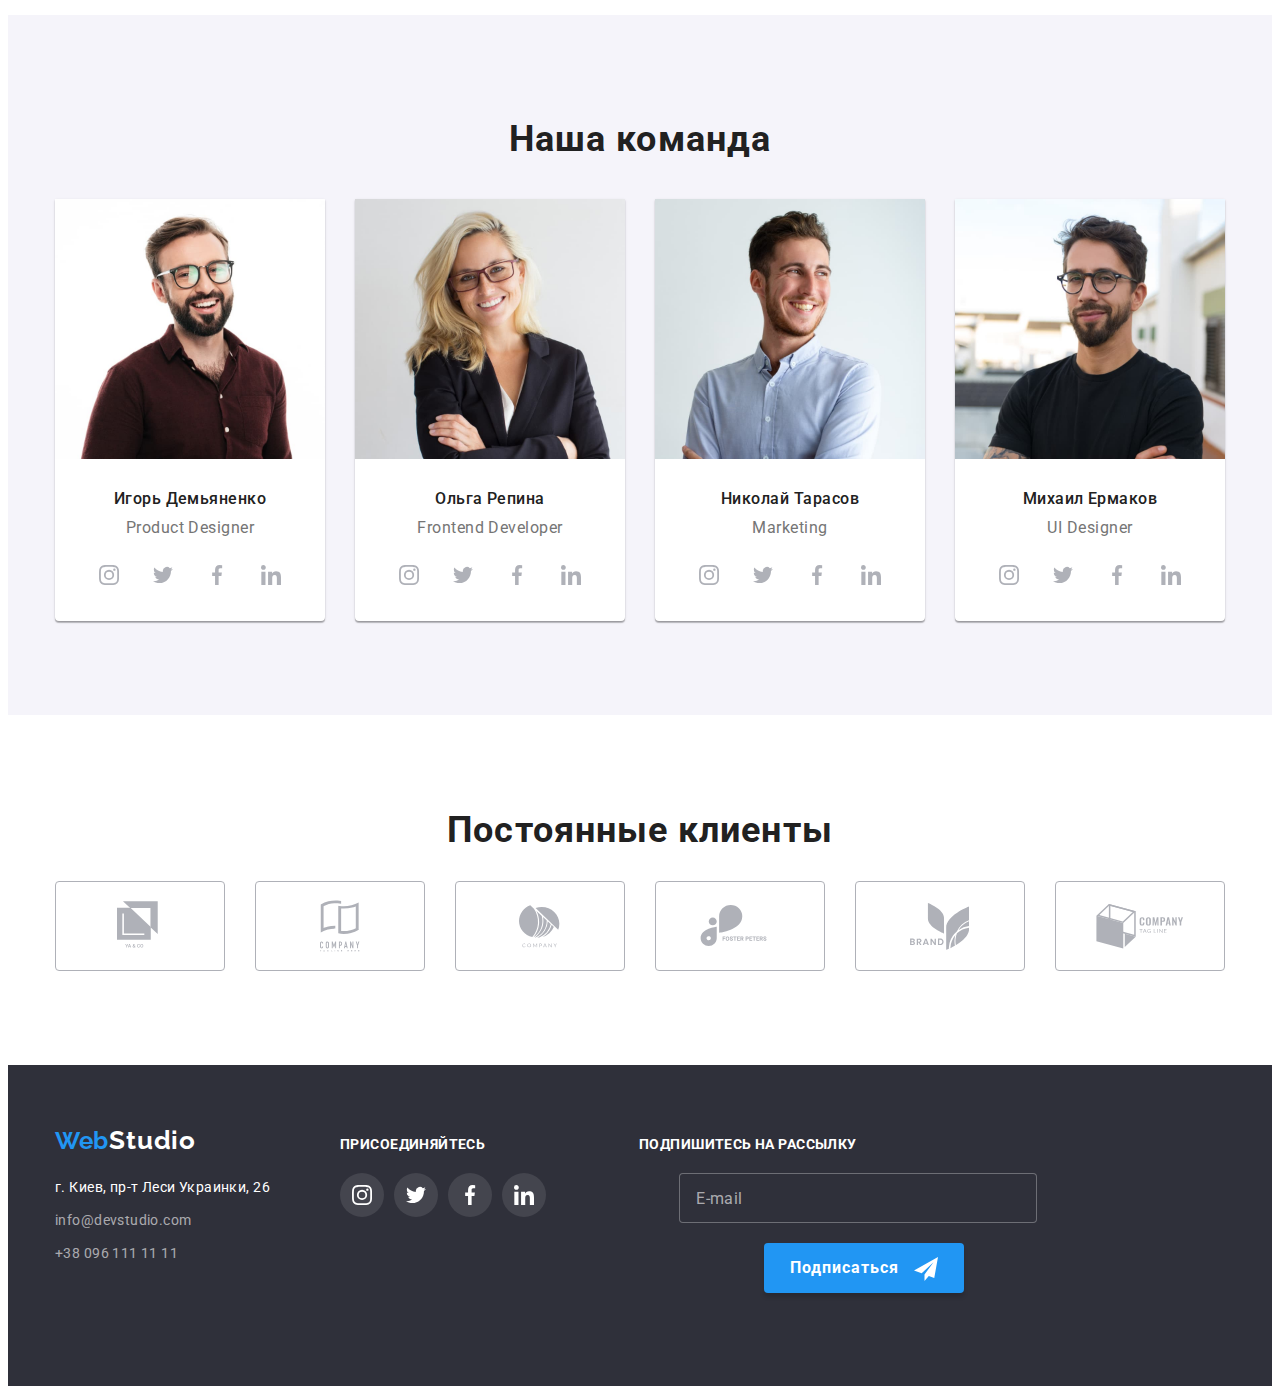
==== commit 0fd9affc: "Adaptive hero section was added" ====
--- a/index.html
+++ b/index.html
@@ -59,10 +59,10 @@
         <div class="overlay">
             <section class="hero-section">
                 <!-- <div class="container"> -->
-                    <!-- <div class="hero"> -->
+                    <div class="hero">
                         <h1 class="hero-title">Эффективные решения для вашего бизнеса</h1>
                         <button type="button" class="hero-btn" data-modal-open>Заказать услугу</button>
-                    <!-- </div> -->
+                    </div>
                 <!-- </div> -->
             </section>
         </div>
--- a/css/main.min.css
+++ b/css/main.min.css
@@ -1,2 +1,2 @@
-.visually-hidden{position:absolute !important;clip:rect(1px 1px 1px 1px);clip:rect(1px, 1px, 1px, 1px);padding:0 !important;border:0 !important;height:1px !important;width:1px !important;overflow:hidden}html{box-sizing:border-box}*,*::before,*::after{box-sizing:inherit}img{display:block;max-width:100%;height:auto}h1,h2,h3,p{margin-top:0}a{text-decoration:none}:root{--primary-text-color: #757575;--title-text-color: #212121;--accent-color: #2196F3;--primary-bg-color: #FFFFFF;--secondary-bg-color: #2F303A;--primary-button-color: #F5F4FA}body{background-color:#fff;color:#757575}.list{padding:0px;margin:0px;list-style:none}.container{width:100%;margin-left:auto;margin-right:auto;padding-left:15px;padding-right:15px}@media screen and (min-width: 480px){.container{width:480px}}@media screen and (min-width: 768px){.container{width:768px}}@media screen and (min-width: 1200px){.container{width:1200px}}.buttons-container{padding-top:60px;padding-bottom:40px}@media screen and (min-width: 768px){.buttons-container{padding-top:60px;padding-bottom:30px}}@media screen and (min-width: 1200px){.buttons-container{padding-top:94px;padding-bottom:50px}}.filter{display:flex;flex-wrap:wrap;margin-bottom:-15px}.filter li:not(:last-child){margin-right:8px}.filter li{margin-bottom:15px}@media screen and (min-width: 768px){.filter{justify-content:center}.filter li{margin-bottom:0}}.btn{border-radius:4px;padding:6px 22px;border:0px;font-family:Roboto,sans-serif;font-weight:500;font-size:16px;line-height:1.62;text-align:center;letter-spacing:0.03em;background-color:#F5F4FA;color:#212121;cursor:pointer;transition:background-color 250ms cubic-bezier(0.4, 0, 0.2, 1),color 250ms cubic-bezier(0.4, 0, 0.2, 1)}.btn:hover,.btn:focus{background-color:#2196F3;color:#fff}.logo{font-family:Raleway,sans-serif;font-weight:700;font-size:24px;line-height:1.167;letter-spacing:0.03em;color:#2196F3;text-decoration:none}footer .logo{display:block;text-align:center}@media screen and (min-width: 1200px){footer .logo{text-align:start}}.logo-header{font-family:Raleway,sans-serif;font-weight:700;font-size:26px;line-height:1.19;letter-spacing:0.03em;color:#212121;text-decoration:none}.logo-footer{font-family:Raleway,sans-serif;font-weight:700;font-size:26px;line-height:1.19;letter-spacing:0.03em;text-decoration:none;color:#fff}.hero-section{padding-top:118px;padding-bottom:118px;text-align:center}.overlay{margin-left:auto;margin-right:auto;background-image:linear-gradient(to right, rgba(47,48,58,0.4), rgba(47,48,58,0.4)),url(../imeges/hero-img.jpg);background-repeat:no-repeat;background-position:center;background-size:cover}.hero-title{margin-bottom:30px;padding:0px 60px;font-family:Roboto,sans-serif;font-weight:900;font-size:26px;line-height:1.62;letter-spacing:0.06em;text-transform:uppercase;color:#fff}.hero-btn{display:inline-block;border-radius:4px;padding:10px 32px;border:0px;min-width:200px;box-shadow:0px 4px 4px rgba(0,0,0,0.15);font-family:Roboto,sans-serif;font-weight:700;font-size:16px;line-height:1.875;text-align:center;letter-spacing:0.06em;background-color:#2196F3;color:#fff;cursor:pointer;transition:background-color 250ms cubic-bezier(0.4, 0, 0.2, 1),color 250ms cubic-bezier(0.4, 0, 0.2, 1)}.hero-btn:hover,.hero-btn:focus{background-color:#fff;color:#2196F3}.feature-section{padding-top:60px;padding-bottom:60px}@media screen and (min-width: 1200px){.feature-section{padding-top:94px;padding-bottom:94px}}.feature{margin-bottom:10px;text-align:center;font-family:Roboto,sans-serif;font-weight:700;font-size:14px;line-height:1.14;letter-spacing:0.03em;text-transform:uppercase;color:#212121}@media screen and (min-width: 768px){.feature{text-align:start}}@media screen and (min-width: 1200px){.feature{text-align:start}}.feature-text{margin-bottom:0px;font-family:Roboto,sans-serif;font-weight:400;font-size:14px;line-height:1.71;letter-spacing:0.03em}@media screen and (min-width: 768px){.feature-flexbox{display:flex;flex-wrap:wrap;margin:-15px}}@media screen and (min-width: 1200px){.feature-flexbox{display:flex;flex-wrap:wrap;margin-right:-15px;margin-left:-15px}}.feature-item{margin-bottom:30px}@media screen and (max-width: 767px){.feature-item:last-child{margin-bottom:0}}@media screen and (min-width: 768px){.feature-item{width:calc((100% - 4 * 15px) / 2);margin:15px}}@media screen and (min-width: 1200px){.feature-item{width:calc((100% - 8 * 15px) / 4);margin-right:15px;margin-left:15px}}.feature-item::before{content:'';display:block;height:120px;margin-bottom:30px;background-color:#F5F4FA;border-radius:4px;background-repeat:no-repeat;background-position:center}.icon-antenna::before{background-image:url(../imeges/icons/antenna.svg)}.icon-clock::before{background-image:url(../imeges/icons/clock.svg)}.icon-diagram::before{background-image:url(../imeges/icons/diagram.svg)}.icon-astronaut::before{background-image:url(../imeges/icons/astronaut.svg)}.specialization-section{display:none;padding-bottom:94px}@media screen and (min-width: 1200px){.specialization-section{display:block}}.specialization{display:flex}.specialization li:not(:last-child){margin-right:30px}.specialization-list{position:relative}.specialization-title{position:absolute;left:0;bottom:0;width:100%;padding-top:27px;padding-bottom:27px;margin:0;display:block;text-align:center;font-family:Roboto,sans-serif;font-weight:700;font-size:14px;line-height:1.14;letter-spacing:0.03em;text-transform:uppercase;color:#fff;background-color:rgba(47,48,58,0.8)}.section-title{margin-bottom:50px;font-family:Roboto,sans-serif;font-weight:700;font-size:36px;line-height:1.167;text-align:center;letter-spacing:0.03em;color:#212121}.section-team{padding-top:60px;padding-bottom:60px;background-color:#F5F4FA}@media screen and (min-width: 1200px){.section-team{padding-top:94px;padding-bottom:94px}}.team-title{margin-bottom:30px;font-family:Roboto,sans-serif;font-weight:700;font-size:28px;line-height:1.178;text-align:center;letter-spacing:0.03em;color:#212121}@media screen and (min-width: 1200px){.team-title{font-size:36px;line-height:1.667}}.team{margin-top:30px;margin-bottom:10px;font-family:Roboto,sans-serif;font-weight:500;font-size:16px;line-height:1.187;text-align:center;letter-spacing:0.03em;color:#212121}.team-item{margin-bottom:16px;font-family:Roboto,sans-serif;font-weight:400;font-size:16px;line-height:1.187;text-align:center;letter-spacing:0.03em}@media screen and (min-width: 768px){.team-flexbox{display:flex;flex-wrap:wrap;margin:-15px}}@media screen and (min-width: 1200px){.team-flexbox{display:flex;margin-right:-15px;margin-left:-15px}}.team-list{box-shadow:0px 1px 3px rgba(0,0,0,0.12),0px 1px 1px rgba(0,0,0,0.14),0px 2px 1px rgba(0,0,0,0.2);border-radius:0px 0px 4px 4px;background:#fff;margin-bottom:30px}@media screen and (max-width: 767px){.team-list:last-child{margin-bottom:0}}@media screen and (min-width: 768px){.team-list{width:calc((100% - 4 * 15px) / 2);margin:15px}}@media screen and (min-width: 1200px){.team-list{width:calc((100% - 8 * 15px) / 4);margin-right:15px;margin-left:15px}}.social{display:flex;justify-content:center;padding-bottom:24px}.social>li:not(:last-child){margin-right:10px}.social-links{display:flex;width:44px;height:44px;justify-content:center;align-items:center;border-radius:50%;fill:#AFB1B8;background-color:#fff;transition:background-color 250ms cubic-bezier(0.4, 0, 0.2, 1)}.social-links:hover .social-icons,.social-links:focus .social-icons{fill:#fff}.social-links:hover,.social-links:focus{background-color:#2196F3}.social-icons{width:20px;height:20px;transition:fill 250ms cubic-bezier(0.4, 0, 0.2, 1)}.menu-btn{display:inline-flex;margin:0;padding:0;border:none;background-color:transparent}.menu-btn .icon-cross{display:none}@media screen and (min-width: 768px){.menu-btn{display:none}}.menu-btn.is-open .icon-cross{display:block}.menu-btn.is-open .icon-menu{display:none}.menu-container{background-color:#fff}@media screen and (max-width: 767px){.menu-container{display:none;position:absolute;left:0;top:100%;width:100%;border-top:solid #ECECEC 1px}.menu-container.is-open{display:block}}header{position:relative}.nav{display:flex;align-items:center}.clients-section{padding-top:60px;padding-bottom:60px}@media screen and (min-width: 1200px){.clients-section{padding-top:94px;padding-bottom:94px}}.clients-title{margin-bottom:30px;font-family:Roboto,sans-serif;font-weight:700;font-size:28px;line-height:1.178;letter-spacing:0.03em;text-align:center;color:#212121}@media screen and (min-width: 1200px){.clients-title{font-size:36px;line-height:1.167}}.clients-flexbox{display:flex;flex-wrap:wrap;margin:-15px}@media screen and (min-width: 1200px){.clients-flexbox{display:flex;margin-right:-15px;margin-left:-15px}}.clients-item{width:calc((100% - 4 * 15px) / 2);margin:15px}@media screen and (min-width: 768px){.clients-item{width:calc((100% - 6 * 15px) / 3);margin:15px}}@media screen and (min-width: 1200px){.clients-item{width:calc((100% - 12 * 15px) / 6);margin-right:15px;margin-left:15px}}.clients-icon{fill:#AFB1B8;transition:fill 250ms cubic-bezier(0.4, 0, 0.2, 1)}.clients-link{display:flex;height:90px;border:1px solid #AFB1B8;box-sizing:border-box;border-radius:4px;justify-content:center;align-items:center;transition:border-color 250ms cubic-bezier(0.4, 0, 0.2, 1)}.clients-link:hover .clients-icon,.clients-link:focus .clients-icon{fill:#2196F3}.clients-link:hover,.clients-link:focus{border-color:#2196F3}.footer{padding-top:60px;padding-bottom:60px;background-color:#2F303A}.address{margin-bottom:9px;margin-top:20px;font-family:Roboto,sans-serif;font-weight:400;font-size:14px;line-height:1.71;letter-spacing:0.03em;text-align:center;color:#fff}@media screen and (min-width: 1200px){.address{text-align:start}}.contacts-footer{font-family:Roboto,sans-serif;font-weight:400;font-size:14px;line-height:1.71;text-decoration:none;letter-spacing:0.03em;text-align:center;color:rgba(255,255,255,0.6)}.contacts-footer+.contacts-footer{margin-top:9px}@media screen and (min-width: 1200px){.contacts-footer{text-align:start}}.address-flexbox{display:flex;flex-direction:column;font-style:normal}.our-social-links{display:flex;width:44px;height:44px;justify-content:center;align-items:center;border-radius:50%;fill:#fff;background-color:rgba(255,255,255,0.1);transition:background-color 250ms cubic-bezier(0.4, 0, 0.2, 1)}.our-social-links:hover,.our-social-links:focus{background-color:#2196F3}@media screen and (min-width: 1200px){.footer-flexbox{display:flex}}@media screen and (min-width: 768px){.tablet-flexbox{display:flex;justify-content:space-around;margin-bottom:60px}}.address-container{margin-bottom:60px}@media screen and (min-width: 768px){.address-container{margin-bottom:0}}@media screen and (min-width: 1200px){.address-container{margin-right:70px}}.join-container{padding-top:12px}@media screen and (min-width: 768px){.join-container{padding-top:5px}}@media screen and (min-width: 1200px){.join-container{padding-top:12px;margin-right:93px}}.social--footer{padding:0;margin-bottom:60px}@media screen and (min-width: 768px){.social--footer{margin-bottom:0}}.join{margin-bottom:20px;font-family:Roboto,sans-serif;font-weight:700;font-size:14px;line-height:1.14;letter-spacing:0.03em;text-align:center;text-transform:uppercase;color:#fff}@media screen and (min-width: 1200px){.join{text-align:start}}@media screen and (min-width: 768px) and (max-width: 1199px){.subscribe-tablet{display:flex;justify-content:center}}.subscribe-container{padding-top:12px}@media screen and (min-width: 768px){.subscribe-container{padding-top:0;width:450px}}@media screen and (min-width: 1200px){.subscribe-container{padding-top:12px}}.subscribe-container input{width:100%;height:50px;padding-top:15px;padding-bottom:15px;padding-right:16px;padding-left:16px;margin-bottom:20px;font-family:Roboto,sans-serif;font-weight:400;font-size:16px;line-height:1.25;letter-spacing:0.03em;color:rgba(255,255,255,0.6);border-radius:4px;border:1px solid rgba(255,255,255,0.3);background-color:#2F303A}@media screen and (min-width: 1200px){.subscribe-container input{margin-right:12px;width:358px}}.subscribe-container input::placeholder{padding:0;font-family:Roboto,sans-serif;font-weight:400;font-size:16px;line-height:1.25;letter-spacing:0.03em;color:rgba(255,255,255,0.6)}.subscribe-btn{padding-top:10px;padding-bottom:10px;margin:0;width:200px;height:50px;border:0;border-radius:4px;font-family:Roboto,sans-serif;font-weight:700;font-size:16px;line-height:1.87;text-align:center;letter-spacing:0.06em;color:#fff;background-color:#2196F3;box-shadow:0px 4px 4px rgba(0,0,0,0.15);cursor:pointer;transition:background-color 250ms cubic-bezier(0.4, 0, 0.2, 1),color 250ms cubic-bezier(0.4, 0, 0.2, 1)}.subscribe-btn:hover,.subscribe-btn:focus{background-color:#fff;color:#2196F3}.subscribe-btn:hover .icon-send{fill:#2196F3}.icon-send{margin-left:10px;vertical-align:middle;fill:#fff;transition:fill 250ms cubic-bezier(0.4, 0, 0.2, 1)}.form-footer{display:flex;align-items:center}.form-footer form{width:100%;text-align:center}.subscribe-container{padding-top:12px}.subscribe-container input{margin-right:12px;height:50px;padding-top:15px;padding-bottom:15px;padding-right:16px;padding-left:16px;font-family:Roboto,sans-serif;font-weight:400;font-size:16px;line-height:1.25;letter-spacing:0.03em;color:rgba(255,255,255,0.6);border-radius:4px;border:1px solid rgba(255,255,255,0.3);background-color:#2F303A}.subscribe-container input::placeholder{padding:0;font-family:Roboto,sans-serif;font-weight:400;font-size:16px;line-height:1.25;letter-spacing:0.03em;color:rgba(255,255,255,0.6)}.backdrop{position:fixed;left:0;top:0;padding:93px 15px;width:100%;height:100%;background-color:rgba(0,0,0,0.2);opacity:1;transition:opacity 250ms cubic-bezier(0.4, 0, 0.2, 1);overflow-y:scroll}.is-hidden{opacity:0;pointer-events:none}.backdrop.is-hidden .modal{transform:translate(-50%, -50%) scale(0.9)}.modal{position:relative;display:flex;min-width:450px;min-height:609px;background-color:#fff;box-shadow:0px 1px 3px rgba(0,0,0,0.12),0px 1px 1px rgba(0,0,0,0.14),0px 2px 1px rgba(0,0,0,0.2);border-radius:4px}@media screen and (min-width: 768px){.modal{position:absolute;top:50%;left:50%;transform:translate(-50%, -50%) scale(1);transition:transform 250ms cubic-bezier(0.4, 0, 0.2, 1)}}@media screen and (min-width: 1200px){.modal{position:absolute;top:50%;left:50%;min-width:528px;min-height:581px;transform:translate(-50%, -50%) scale(1);transition:transform 250ms cubic-bezier(0.4, 0, 0.2, 1)}}.btn-close{position:absolute;top:8px;right:8px;width:30px;height:30px;margin-left:auto;margin-right:8px;margin-top:8px;display:flex;justify-content:center;align-items:center;border:1px solid rgba(0,0,0,0.1);border-radius:50%;background-color:#fff;cursor:pointer}.btn-close:hover .icon-close,.btn-close:focus .icon-close{fill:#2196F3}.icon-close{transition:fill 250ms cubic-bezier(0.4, 0, 0.2, 1)}.form{width:370px;margin:40px;z-index:1}.form-field{display:flex;flex-direction:column}.form-field+.form-field{margin-top:10px}.form-field input{position:relative;margin:0;padding:0;padding-left:42px;height:40px;width:100%;font-family:Roboto,sans-serif;font-weight:400;font-size:12px;line-height:1.167;letter-spacing:0.01em;border:1px solid rgba(33,33,33,0.2);border-radius:4px;color:#757575}.form-field label{margin:0;padding:0;font-family:Roboto,sans-serif;font-weight:400;font-size:12px;line-height:1.167;letter-spacing:0.01em;color:#757575}.form-field textarea{padding-top:12px;padding-bottom:12px;padding-left:16px;padding-right:16px;font-family:Roboto,sans-serif;font-weight:400;font-size:12px;line-height:1.167;letter-spacing:0.01em;color:#757575}.form-field textarea::placeholder{padding:0;font-family:Roboto,sans-serif;font-weight:400;font-size:12px;line-height:1.167;letter-spacing:0.01em;color:rgba(117,117,117,0.5)}.form-name{display:block;margin-bottom:4px}textarea{resize:none;height:120px;display:block;width:100%;border:1px solid rgba(33,33,33,0.2);border-radius:4px}textarea:focus{outline:0;border-color:#2196F3}.form-text{margin-bottom:12px;padding:0;font-family:Roboto;font-weight:700;font-size:20px;line-height:1.5;text-align:center;letter-spacing:0.03em;color:#212121}.form-checkbox{display:flex;align-items:center;justify-content:center;margin-top:20px}.form-checkbox label{margin:0;padding:0;font-family:Roboto,sans-serif;font-weight:400;font-size:12px;line-height:1.167;letter-spacing:0.03em;color:#757575}.form-checkbox a{text-decoration:underline;color:#2196F3}.form-submit{display:flex;justify-content:center;margin-top:30px}.submit{padding:10px 55px 10px 56px;margin:0;width:200px;height:50px;border:0;border-radius:4px;font-family:Roboto,sans-serif;font-weight:700;font-size:16px;line-height:1.87;text-align:center;letter-spacing:0.06em;color:#fff;background-color:#2196F3;box-shadow:0px 4px 4px rgba(0,0,0,0.15);cursor:pointer;transition:background-color 250ms cubic-bezier(0.4, 0, 0.2, 1),color 250ms cubic-bezier(0.4, 0, 0.2, 1)}.submit:hover{background-color:#F5F4FA;color:#2196F3}.form-input{position:relative}.icon-form{position:absolute;margin-left:15px;left:0;top:50%;transform:translateY(-50%)}.checkbox{-webkit-appearance:none;-moz-appearance:none;appearance:none;position:absolute}.checkbox-label{display:flex;justify-content:center;align-items:center}.custom-checkbox{display:block;width:16px;height:15px;margin-right:7px;background-image:url(../imeges/icons/check.svg)}.checkbox:checked+.custom-checkbox{background-image:url(../imeges/icons/checked.svg)}.input:focus+.icon-form{fill:#2196F3}.input:focus{outline:0;border-color:#2196F3}.input:hover{cursor:pointer}.portfolio-section{padding-bottom:60px}@media screen and (min-width: 1200px){.portfolio-section{padding-bottom:94px}}@media screen and (min-width: 768px){.portfolio{display:flex;flex-wrap:wrap;margin:-15px}}.portfolio-list{width:100%;margin-bottom:30px;background:#fff}@media screen and (max-width: 767px){.portfolio-list:last-child{margin-bottom:0}}@media screen and (min-width: 768px){.portfolio-list{width:calc((100% - 4 * 15px) / 2);margin:15px}}@media screen and (min-width: 1200px){.portfolio-list{width:calc((100% - 6 * 15px) / 3);margin:15px}}.portfolio-thumb{position:relative;overflow:hidden;height:294px}.hidden-text{position:absolute;left:0;top:50%;padding-left:24px;padding-right:24px;margin:0;transform:translate(0, -50%);font-family:Roboto,sans-serif;font-weight:400;font-size:18px;line-height:1.56;letter-spacing:0.03em;color:#fff}.portfolio-overlay{position:absolute;width:100%;height:294px;top:0;left:0;background-color:rgba(33,150,243,0.9);transform:translateY(100%);transition:transform 250ms cubic-bezier(0.4, 0, 0.2, 1)}.portfolio-link{display:block;border:1px solid #EEEEEE}.portfolio-link:hover .portfolio-overlay,.portfolio-link:focus .portfolio-overlay{transform:translateY(0)}.portfolio-link:hover,.portfolio-link:focus{box-shadow:0px 1px 1px rgba(0,0,0,0.12),0px 4px 4px rgba(0,0,0,0.06),1px 4px 6px rgba(0,0,0,0.16)}.examples{margin-top:20px;margin-bottom:4px;padding-left:24px;padding-right:24px;font-family:Roboto,sans-serif;font-weight:700;font-size:18px;line-height:2;letter-spacing:0.06em;color:#212121}.examples-item{padding-bottom:20px;margin-bottom:0px;padding-left:24px;padding-right:24px;font-family:Roboto,sans-serif;font-weight:400;font-size:16px;line-height:1.87;letter-spacing:0.03em;color:#757575}
+.visually-hidden{position:absolute !important;clip:rect(1px 1px 1px 1px);clip:rect(1px, 1px, 1px, 1px);padding:0 !important;border:0 !important;height:1px !important;width:1px !important;overflow:hidden}html{box-sizing:border-box}*,*::before,*::after{box-sizing:inherit}img{display:block;max-width:100%;height:auto}h1,h2,h3,p{margin-top:0}a{text-decoration:none}:root{--primary-text-color: #757575;--title-text-color: #212121;--accent-color: #2196F3;--primary-bg-color: #FFFFFF;--secondary-bg-color: #2F303A;--primary-button-color: #F5F4FA}body{background-color:#fff;color:#757575}.list{padding:0px;margin:0px;list-style:none}.container{width:100%;margin-left:auto;margin-right:auto;padding-left:15px;padding-right:15px}@media screen and (min-width: 480px){.container{width:480px}}@media screen and (min-width: 768px){.container{width:768px}}@media screen and (min-width: 1200px){.container{width:1200px}}.buttons-container{padding-top:60px;padding-bottom:40px}@media screen and (min-width: 768px){.buttons-container{padding-top:60px;padding-bottom:30px}}@media screen and (min-width: 1200px){.buttons-container{padding-top:94px;padding-bottom:50px}}.filter{display:flex;flex-wrap:wrap;margin-bottom:-15px}.filter li:not(:last-child){margin-right:8px}.filter li{margin-bottom:15px}@media screen and (min-width: 768px){.filter{justify-content:center}.filter li{margin-bottom:0}}.btn{border-radius:4px;padding:6px 22px;border:0px;font-family:Roboto,sans-serif;font-weight:500;font-size:16px;line-height:1.62;text-align:center;letter-spacing:0.03em;background-color:#F5F4FA;color:#212121;cursor:pointer;transition:background-color 250ms cubic-bezier(0.4, 0, 0.2, 1),color 250ms cubic-bezier(0.4, 0, 0.2, 1)}.btn:hover,.btn:focus{background-color:#2196F3;color:#fff}.logo{font-family:Raleway,sans-serif;font-weight:700;font-size:24px;line-height:1.167;letter-spacing:0.03em;color:#2196F3;text-decoration:none}footer .logo{display:block;text-align:center}@media screen and (min-width: 1200px){footer .logo{text-align:start}}.logo-header{font-family:Raleway,sans-serif;font-weight:700;font-size:26px;line-height:1.19;letter-spacing:0.03em;color:#212121;text-decoration:none}.logo-footer{font-family:Raleway,sans-serif;font-weight:700;font-size:26px;line-height:1.19;letter-spacing:0.03em;text-decoration:none;color:#fff}.hero-section{padding-top:118px;padding-bottom:118px;text-align:center}@media screen and (min-width: 1200px){.hero-section{padding-top:200px;padding-bottom:200px}}@media screen and (min-width: 768px){.hero{max-width:360px;margin-left:auto;margin-right:auto}}@media screen and (min-width: 1200px){.hero{max-width:696px;margin-left:auto;margin-right:auto}}.overlay{margin-left:auto;margin-right:auto;background-image:linear-gradient(to right, rgba(47,48,58,0.4), rgba(47,48,58,0.4)),url(../imeges/hero-img.jpg);background-repeat:no-repeat;background-position:center;background-size:cover}.hero-title{margin-bottom:30px;padding:0px 60px;font-family:Roboto,sans-serif;font-weight:900;font-size:26px;line-height:1.62;letter-spacing:0.06em;text-transform:uppercase;color:#fff}@media screen and (min-width: 768px){.hero-title{padding:0}}@media screen and (min-width: 1200px){.hero-title{font-size:44px;line-height:1.36}}.hero-btn{display:inline-block;border-radius:4px;padding:10px 32px;border:0px;min-width:200px;box-shadow:0px 4px 4px rgba(0,0,0,0.15);font-family:Roboto,sans-serif;font-weight:700;font-size:16px;line-height:1.875;text-align:center;letter-spacing:0.06em;background-color:#2196F3;color:#fff;cursor:pointer;transition:background-color 250ms cubic-bezier(0.4, 0, 0.2, 1),color 250ms cubic-bezier(0.4, 0, 0.2, 1)}.hero-btn:hover,.hero-btn:focus{background-color:#fff;color:#2196F3}.feature-section{padding-top:60px;padding-bottom:60px}@media screen and (min-width: 1200px){.feature-section{padding-top:94px;padding-bottom:94px}}.feature{margin-bottom:10px;text-align:center;font-family:Roboto,sans-serif;font-weight:700;font-size:14px;line-height:1.14;letter-spacing:0.03em;text-transform:uppercase;color:#212121}@media screen and (min-width: 768px){.feature{text-align:start}}@media screen and (min-width: 1200px){.feature{text-align:start}}.feature-text{margin-bottom:0px;font-family:Roboto,sans-serif;font-weight:400;font-size:14px;line-height:1.71;letter-spacing:0.03em}@media screen and (min-width: 768px){.feature-flexbox{display:flex;flex-wrap:wrap;margin:-15px}}@media screen and (min-width: 1200px){.feature-flexbox{display:flex;flex-wrap:wrap;margin-right:-15px;margin-left:-15px}}.feature-item{margin-bottom:30px}@media screen and (max-width: 767px){.feature-item:last-child{margin-bottom:0}}@media screen and (min-width: 768px){.feature-item{width:calc((100% - 4 * 15px) / 2);margin:15px}}@media screen and (min-width: 1200px){.feature-item{width:calc((100% - 8 * 15px) / 4);margin-right:15px;margin-left:15px}}.feature-item::before{content:'';display:block;height:120px;margin-bottom:30px;background-color:#F5F4FA;border-radius:4px;background-repeat:no-repeat;background-position:center}.icon-antenna::before{background-image:url(../imeges/icons/antenna.svg)}.icon-clock::before{background-image:url(../imeges/icons/clock.svg)}.icon-diagram::before{background-image:url(../imeges/icons/diagram.svg)}.icon-astronaut::before{background-image:url(../imeges/icons/astronaut.svg)}.specialization-section{display:none;padding-bottom:94px}@media screen and (min-width: 1200px){.specialization-section{display:block}}.specialization{display:flex}.specialization li:not(:last-child){margin-right:30px}.specialization-list{position:relative}.specialization-title{position:absolute;left:0;bottom:0;width:100%;padding-top:27px;padding-bottom:27px;margin:0;display:block;text-align:center;font-family:Roboto,sans-serif;font-weight:700;font-size:14px;line-height:1.14;letter-spacing:0.03em;text-transform:uppercase;color:#fff;background-color:rgba(47,48,58,0.8)}.section-title{margin-bottom:50px;font-family:Roboto,sans-serif;font-weight:700;font-size:36px;line-height:1.167;text-align:center;letter-spacing:0.03em;color:#212121}.section-team{padding-top:60px;padding-bottom:60px;background-color:#F5F4FA}@media screen and (min-width: 1200px){.section-team{padding-top:94px;padding-bottom:94px}}.team-title{margin-bottom:30px;font-family:Roboto,sans-serif;font-weight:700;font-size:28px;line-height:1.178;text-align:center;letter-spacing:0.03em;color:#212121}@media screen and (min-width: 1200px){.team-title{font-size:36px;line-height:1.667}}.team{margin-top:30px;margin-bottom:10px;font-family:Roboto,sans-serif;font-weight:500;font-size:16px;line-height:1.187;text-align:center;letter-spacing:0.03em;color:#212121}.team-item{margin-bottom:16px;font-family:Roboto,sans-serif;font-weight:400;font-size:16px;line-height:1.187;text-align:center;letter-spacing:0.03em}@media screen and (min-width: 768px){.team-flexbox{display:flex;flex-wrap:wrap;margin:-15px}}@media screen and (min-width: 1200px){.team-flexbox{display:flex;margin-right:-15px;margin-left:-15px}}.team-list{box-shadow:0px 1px 3px rgba(0,0,0,0.12),0px 1px 1px rgba(0,0,0,0.14),0px 2px 1px rgba(0,0,0,0.2);border-radius:0px 0px 4px 4px;background:#fff;margin-bottom:30px}@media screen and (max-width: 767px){.team-list:last-child{margin-bottom:0}}@media screen and (min-width: 768px){.team-list{width:calc((100% - 4 * 15px) / 2);margin:15px}}@media screen and (min-width: 1200px){.team-list{width:calc((100% - 8 * 15px) / 4);margin-right:15px;margin-left:15px}}.social{display:flex;justify-content:center;padding-bottom:24px}.social>li:not(:last-child){margin-right:10px}.social-links{display:flex;width:44px;height:44px;justify-content:center;align-items:center;border-radius:50%;fill:#AFB1B8;background-color:#fff;transition:background-color 250ms cubic-bezier(0.4, 0, 0.2, 1)}.social-links:hover .social-icons,.social-links:focus .social-icons{fill:#fff}.social-links:hover,.social-links:focus{background-color:#2196F3}.social-icons{width:20px;height:20px;transition:fill 250ms cubic-bezier(0.4, 0, 0.2, 1)}.menu-btn{display:inline-flex;margin:0;padding:0;border:none;background-color:transparent}.menu-btn .icon-cross{display:none}@media screen and (min-width: 768px){.menu-btn{display:none}}.menu-btn.is-open .icon-cross{display:block}.menu-btn.is-open .icon-menu{display:none}.menu-container{background-color:#fff}@media screen and (max-width: 767px){.menu-container{display:none;position:absolute;left:0;top:100%;width:100%;border-top:solid #ECECEC 1px}.menu-container.is-open{display:block}}header{position:relative}.nav{display:flex;align-items:center}.clients-section{padding-top:60px;padding-bottom:60px}@media screen and (min-width: 1200px){.clients-section{padding-top:94px;padding-bottom:94px}}.clients-title{margin-bottom:30px;font-family:Roboto,sans-serif;font-weight:700;font-size:28px;line-height:1.178;letter-spacing:0.03em;text-align:center;color:#212121}@media screen and (min-width: 1200px){.clients-title{font-size:36px;line-height:1.167}}.clients-flexbox{display:flex;flex-wrap:wrap;margin:-15px}@media screen and (min-width: 1200px){.clients-flexbox{display:flex;margin-right:-15px;margin-left:-15px}}.clients-item{width:calc((100% - 4 * 15px) / 2);margin:15px}@media screen and (min-width: 768px){.clients-item{width:calc((100% - 6 * 15px) / 3);margin:15px}}@media screen and (min-width: 1200px){.clients-item{width:calc((100% - 12 * 15px) / 6);margin-right:15px;margin-left:15px}}.clients-icon{fill:#AFB1B8;transition:fill 250ms cubic-bezier(0.4, 0, 0.2, 1)}.clients-link{display:flex;height:90px;border:1px solid #AFB1B8;box-sizing:border-box;border-radius:4px;justify-content:center;align-items:center;transition:border-color 250ms cubic-bezier(0.4, 0, 0.2, 1)}.clients-link:hover .clients-icon,.clients-link:focus .clients-icon{fill:#2196F3}.clients-link:hover,.clients-link:focus{border-color:#2196F3}.footer{padding-top:60px;padding-bottom:60px;background-color:#2F303A}.address{margin-bottom:9px;margin-top:20px;font-family:Roboto,sans-serif;font-weight:400;font-size:14px;line-height:1.71;letter-spacing:0.03em;text-align:center;color:#fff}@media screen and (min-width: 1200px){.address{text-align:start}}.contacts-footer{font-family:Roboto,sans-serif;font-weight:400;font-size:14px;line-height:1.71;text-decoration:none;letter-spacing:0.03em;text-align:center;color:rgba(255,255,255,0.6)}.contacts-footer+.contacts-footer{margin-top:9px}@media screen and (min-width: 1200px){.contacts-footer{text-align:start}}.address-flexbox{display:flex;flex-direction:column;font-style:normal}.our-social-links{display:flex;width:44px;height:44px;justify-content:center;align-items:center;border-radius:50%;fill:#fff;background-color:rgba(255,255,255,0.1);transition:background-color 250ms cubic-bezier(0.4, 0, 0.2, 1)}.our-social-links:hover,.our-social-links:focus{background-color:#2196F3}@media screen and (min-width: 1200px){.footer-flexbox{display:flex}}@media screen and (min-width: 768px){.tablet-flexbox{display:flex;justify-content:space-around;margin-bottom:60px}}.address-container{margin-bottom:60px}@media screen and (min-width: 768px){.address-container{margin-bottom:0}}@media screen and (min-width: 1200px){.address-container{margin-right:70px}}.join-container{padding-top:12px}@media screen and (min-width: 768px){.join-container{padding-top:5px}}@media screen and (min-width: 1200px){.join-container{padding-top:12px;margin-right:93px}}.social--footer{padding:0;margin-bottom:60px}@media screen and (min-width: 768px){.social--footer{margin-bottom:0}}.join{margin-bottom:20px;font-family:Roboto,sans-serif;font-weight:700;font-size:14px;line-height:1.14;letter-spacing:0.03em;text-align:center;text-transform:uppercase;color:#fff}@media screen and (min-width: 1200px){.join{text-align:start}}@media screen and (min-width: 768px) and (max-width: 1199px){.subscribe-tablet{display:flex;justify-content:center}}.subscribe-container{padding-top:12px}@media screen and (min-width: 768px){.subscribe-container{padding-top:0;width:450px}}@media screen and (min-width: 1200px){.subscribe-container{padding-top:12px}}.subscribe-container input{width:100%;height:50px;padding-top:15px;padding-bottom:15px;padding-right:16px;padding-left:16px;margin-bottom:20px;font-family:Roboto,sans-serif;font-weight:400;font-size:16px;line-height:1.25;letter-spacing:0.03em;color:rgba(255,255,255,0.6);border-radius:4px;border:1px solid rgba(255,255,255,0.3);background-color:#2F303A}@media screen and (min-width: 1200px){.subscribe-container input{margin-right:12px;width:358px}}.subscribe-container input::placeholder{padding:0;font-family:Roboto,sans-serif;font-weight:400;font-size:16px;line-height:1.25;letter-spacing:0.03em;color:rgba(255,255,255,0.6)}.subscribe-btn{padding-top:10px;padding-bottom:10px;margin:0;width:200px;height:50px;border:0;border-radius:4px;font-family:Roboto,sans-serif;font-weight:700;font-size:16px;line-height:1.87;text-align:center;letter-spacing:0.06em;color:#fff;background-color:#2196F3;box-shadow:0px 4px 4px rgba(0,0,0,0.15);cursor:pointer;transition:background-color 250ms cubic-bezier(0.4, 0, 0.2, 1),color 250ms cubic-bezier(0.4, 0, 0.2, 1)}.subscribe-btn:hover,.subscribe-btn:focus{background-color:#fff;color:#2196F3}.subscribe-btn:hover .icon-send{fill:#2196F3}.icon-send{margin-left:10px;vertical-align:middle;fill:#fff;transition:fill 250ms cubic-bezier(0.4, 0, 0.2, 1)}.form-footer{display:flex;align-items:center}.form-footer form{width:100%;text-align:center}.subscribe-container{padding-top:12px}.subscribe-container input{margin-right:12px;height:50px;padding-top:15px;padding-bottom:15px;padding-right:16px;padding-left:16px;font-family:Roboto,sans-serif;font-weight:400;font-size:16px;line-height:1.25;letter-spacing:0.03em;color:rgba(255,255,255,0.6);border-radius:4px;border:1px solid rgba(255,255,255,0.3);background-color:#2F303A}.subscribe-container input::placeholder{padding:0;font-family:Roboto,sans-serif;font-weight:400;font-size:16px;line-height:1.25;letter-spacing:0.03em;color:rgba(255,255,255,0.6)}.backdrop{position:fixed;left:0;top:0;padding:93px 15px;width:100%;height:100%;background-color:rgba(0,0,0,0.2);opacity:1;transition:opacity 250ms cubic-bezier(0.4, 0, 0.2, 1);overflow-y:scroll}.is-hidden{opacity:0;pointer-events:none}.backdrop.is-hidden .modal{transform:translate(-50%, -50%) scale(0.9)}.modal{position:relative;display:flex;min-width:450px;min-height:609px;background-color:#fff;box-shadow:0px 1px 3px rgba(0,0,0,0.12),0px 1px 1px rgba(0,0,0,0.14),0px 2px 1px rgba(0,0,0,0.2);border-radius:4px}@media screen and (min-width: 768px){.modal{position:absolute;top:50%;left:50%;transform:translate(-50%, -50%) scale(1);transition:transform 250ms cubic-bezier(0.4, 0, 0.2, 1)}}@media screen and (min-width: 1200px){.modal{position:absolute;top:50%;left:50%;min-width:528px;min-height:581px;transform:translate(-50%, -50%) scale(1);transition:transform 250ms cubic-bezier(0.4, 0, 0.2, 1)}}.btn-close{position:absolute;top:8px;right:8px;width:30px;height:30px;margin-left:auto;margin-right:8px;margin-top:8px;display:flex;justify-content:center;align-items:center;border:1px solid rgba(0,0,0,0.1);border-radius:50%;background-color:#fff;cursor:pointer}.btn-close:hover .icon-close,.btn-close:focus .icon-close{fill:#2196F3}.icon-close{transition:fill 250ms cubic-bezier(0.4, 0, 0.2, 1)}.form{width:370px;margin:40px;z-index:1}.form-field{display:flex;flex-direction:column}.form-field+.form-field{margin-top:10px}.form-field input{position:relative;margin:0;padding:0;padding-left:42px;height:40px;width:100%;font-family:Roboto,sans-serif;font-weight:400;font-size:12px;line-height:1.167;letter-spacing:0.01em;border:1px solid rgba(33,33,33,0.2);border-radius:4px;color:#757575}.form-field label{margin:0;padding:0;font-family:Roboto,sans-serif;font-weight:400;font-size:12px;line-height:1.167;letter-spacing:0.01em;color:#757575}.form-field textarea{padding-top:12px;padding-bottom:12px;padding-left:16px;padding-right:16px;font-family:Roboto,sans-serif;font-weight:400;font-size:12px;line-height:1.167;letter-spacing:0.01em;color:#757575}.form-field textarea::placeholder{padding:0;font-family:Roboto,sans-serif;font-weight:400;font-size:12px;line-height:1.167;letter-spacing:0.01em;color:rgba(117,117,117,0.5)}.form-name{display:block;margin-bottom:4px}textarea{resize:none;height:120px;display:block;width:100%;border:1px solid rgba(33,33,33,0.2);border-radius:4px}textarea:focus{outline:0;border-color:#2196F3}.form-text{margin-bottom:12px;padding:0;font-family:Roboto;font-weight:700;font-size:20px;line-height:1.5;text-align:center;letter-spacing:0.03em;color:#212121}.form-checkbox{display:flex;align-items:center;justify-content:center;margin-top:20px}.form-checkbox label{margin:0;padding:0;font-family:Roboto,sans-serif;font-weight:400;font-size:12px;line-height:1.167;letter-spacing:0.03em;color:#757575}.form-checkbox a{text-decoration:underline;color:#2196F3}.form-submit{display:flex;justify-content:center;margin-top:30px}.submit{padding:10px 55px 10px 56px;margin:0;width:200px;height:50px;border:0;border-radius:4px;font-family:Roboto,sans-serif;font-weight:700;font-size:16px;line-height:1.87;text-align:center;letter-spacing:0.06em;color:#fff;background-color:#2196F3;box-shadow:0px 4px 4px rgba(0,0,0,0.15);cursor:pointer;transition:background-color 250ms cubic-bezier(0.4, 0, 0.2, 1),color 250ms cubic-bezier(0.4, 0, 0.2, 1)}.submit:hover{background-color:#F5F4FA;color:#2196F3}.form-input{position:relative}.icon-form{position:absolute;margin-left:15px;left:0;top:50%;transform:translateY(-50%)}.checkbox{-webkit-appearance:none;-moz-appearance:none;appearance:none;position:absolute}.checkbox-label{display:flex;justify-content:center;align-items:center}.custom-checkbox{display:block;width:16px;height:15px;margin-right:7px;background-image:url(../imeges/icons/check.svg)}.checkbox:checked+.custom-checkbox{background-image:url(../imeges/icons/checked.svg)}.input:focus+.icon-form{fill:#2196F3}.input:focus{outline:0;border-color:#2196F3}.input:hover{cursor:pointer}.portfolio-section{padding-bottom:60px}@media screen and (min-width: 1200px){.portfolio-section{padding-bottom:94px}}@media screen and (min-width: 768px){.portfolio{display:flex;flex-wrap:wrap;margin:-15px}}.portfolio-list{width:100%;margin-bottom:30px;background:#fff}@media screen and (max-width: 767px){.portfolio-list:last-child{margin-bottom:0}}@media screen and (min-width: 768px){.portfolio-list{width:calc((100% - 4 * 15px) / 2);margin:15px}}@media screen and (min-width: 1200px){.portfolio-list{width:calc((100% - 6 * 15px) / 3);margin:15px}}.portfolio-thumb{position:relative;overflow:hidden;height:294px}.hidden-text{position:absolute;left:0;top:50%;padding-left:24px;padding-right:24px;margin:0;transform:translate(0, -50%);font-family:Roboto,sans-serif;font-weight:400;font-size:18px;line-height:1.56;letter-spacing:0.03em;color:#fff}.portfolio-overlay{position:absolute;width:100%;height:294px;top:0;left:0;background-color:rgba(33,150,243,0.9);transform:translateY(100%);transition:transform 250ms cubic-bezier(0.4, 0, 0.2, 1)}.portfolio-link{display:block;border:1px solid #EEEEEE}.portfolio-link:hover .portfolio-overlay,.portfolio-link:focus .portfolio-overlay{transform:translateY(0)}.portfolio-link:hover,.portfolio-link:focus{box-shadow:0px 1px 1px rgba(0,0,0,0.12),0px 4px 4px rgba(0,0,0,0.06),1px 4px 6px rgba(0,0,0,0.16)}.examples{margin-top:20px;margin-bottom:4px;padding-left:24px;padding-right:24px;font-family:Roboto,sans-serif;font-weight:700;font-size:18px;line-height:2;letter-spacing:0.06em;color:#212121}.examples-item{padding-bottom:20px;margin-bottom:0px;padding-left:24px;padding-right:24px;font-family:Roboto,sans-serif;font-weight:400;font-size:16px;line-height:1.87;letter-spacing:0.03em;color:#757575}
 /*# sourceMappingURL=main.min.css.map */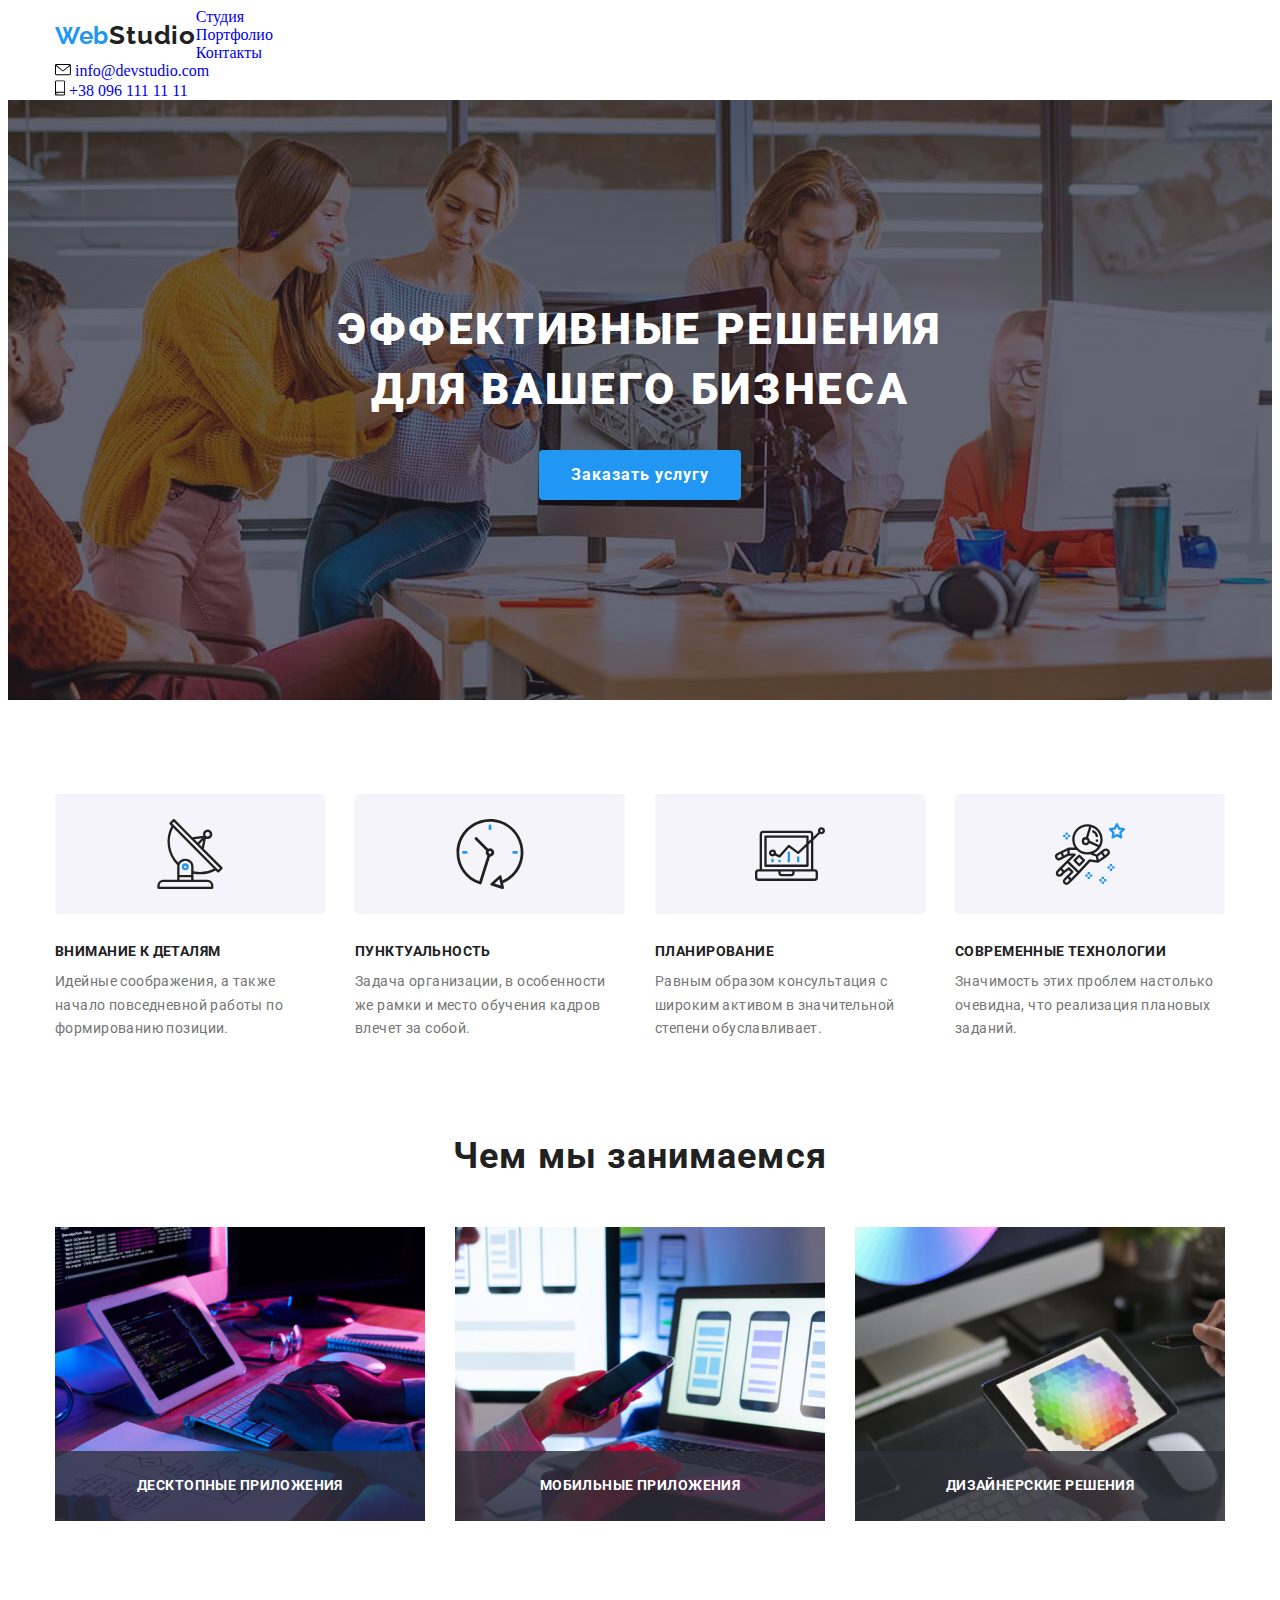
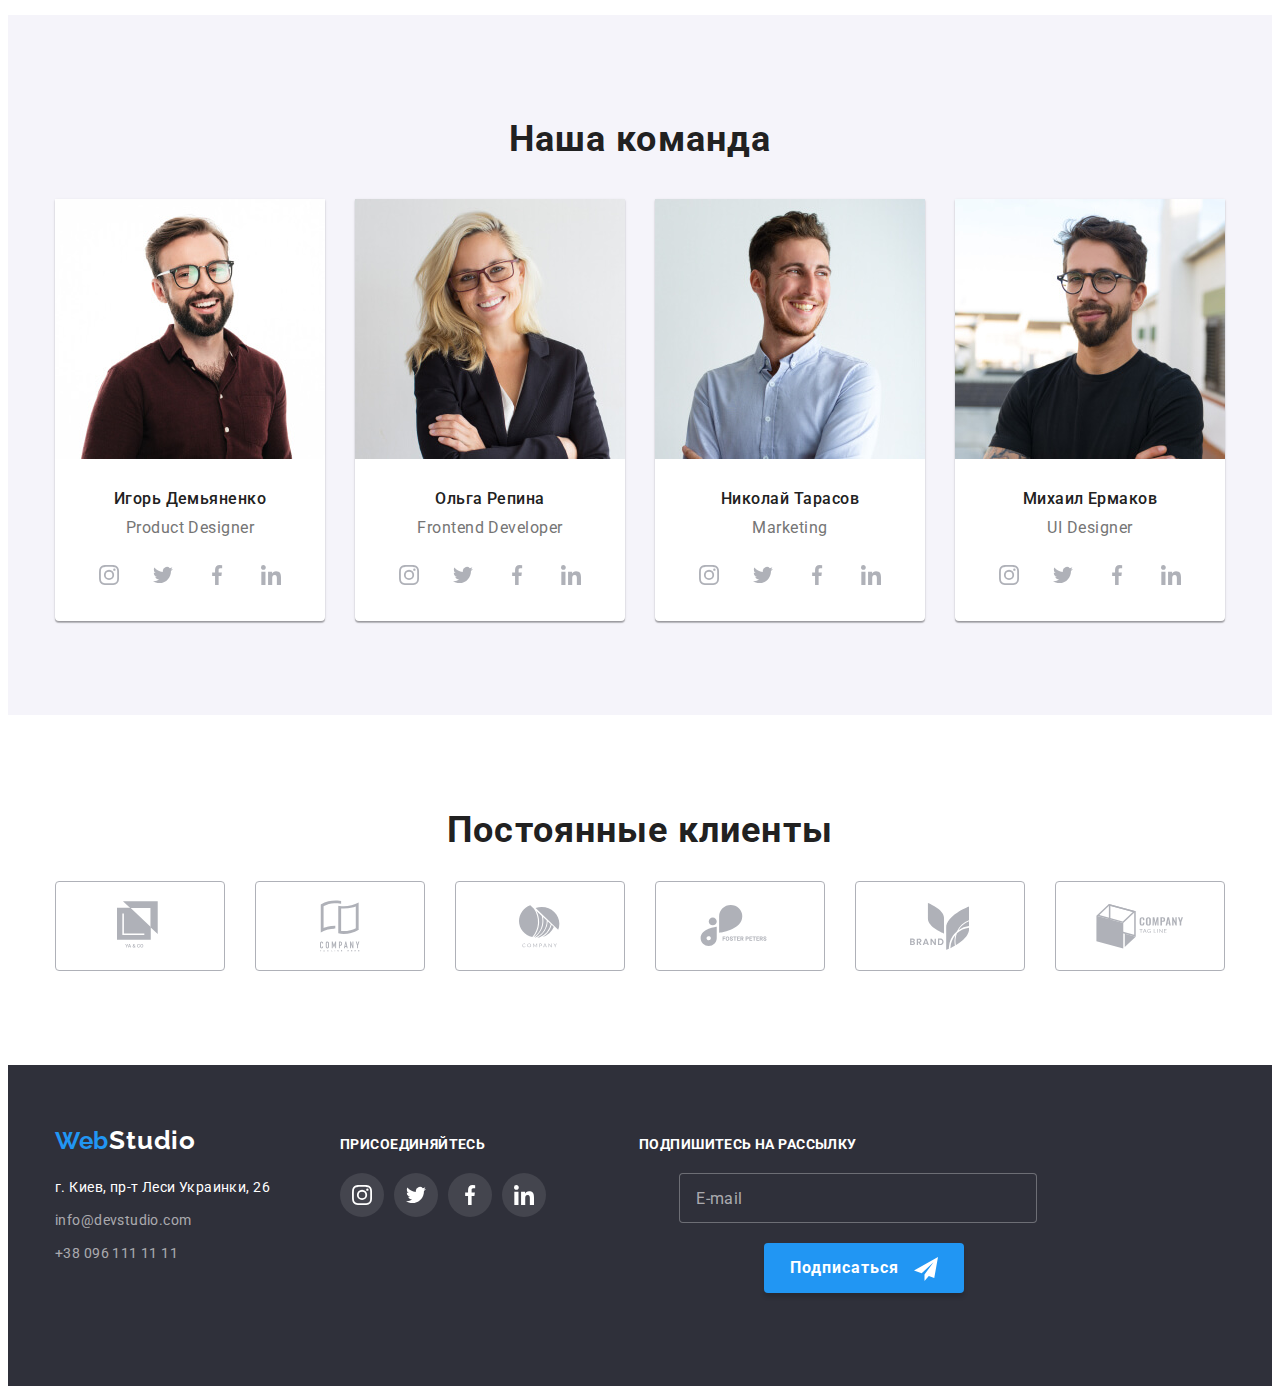
==== commit bab92a03: "Images 1x, 2x were added" ====
--- a/index.html
+++ b/index.html
@@ -99,16 +99,19 @@
                     <h2 class="section-title">Чем мы занимаемся</h2>
                 <ul class="list specialization">
                     <li class="specialization-list">
-                        <img src="./imeges/img-1.jpg" width="370" height="294" alt="Написание сайтов">
+                        <img srcset="./imeges/desktop/img-1.jpg 1x, ./imeges/desktop/img-1@2x.jpg 2x"
+                            src="./imeges/desktop/img-1.jpg" width="370" height="294" alt="Написание сайтов">
                         <h3 class="specialization-title">Десктопные приложения</h3>
                     </li>
                     <li class="specialization-list">
-                        <img src="./imeges/img-2.jpg" width="370" height="294" alt="Создание адаптивной верстки">
+                        <img srcset="./imeges/desktop/img-2.jpg 1x, ./imeges/desktop/img-2@2x.jpg 2x"
+                            src="./imeges/desktop/img-2.jpg" width="370" height="294" alt="Создание адаптивной верстки">
                         <h3 class="specialization-title">Мобильные приложения</h3>
                     </li>
                     <li class="specialization-list">
                         <div>
-                            <img src="./imeges/img-3.jpg" width="370" height="294" alt="Адаптация сайтов для просмотра на телефоне и планшете">
+                            <img srcset="./imeges/desktop/img-3.jpg 1x, ./imeges/desktop/img-3@2x.jpg 2x"
+                                src="./imeges/desktop/img-3.jpg" width="370" height="294" alt="Адаптация сайтов для просмотра на телефоне и планшете">
                             <h3 class="specialization-title">Дизайнерские решения</h3>
                         </div>
                     </li>
@@ -122,7 +125,12 @@
                     <h2 class="team-title">Наша команда</h2>
                 <ul class="list team-flexbox">
                     <li class="team-list">
-                        <img src="./imeges/team/team-1.jpg" width="450" height="460" alt="Игорь Демьяненко">
+                        <picture>
+                            <source srcset="./imeges/desktop/team-1.jpg 1x, ./imeges/desktop/team-1@2x.jpg 2x," media="(min-width: 1200px)"/>
+                            <source srcset="./imeges/tablet/team-1.jpg 1x, ./imeges/tablet/team-1@2x.jpg 2x," media="(min-width: 768px)"/>
+                            <source srcset="./imeges/mobile/team-1.jpg 1x, ./imeges/mobile/team-1@2x.jpg 2x," media="(max-width: 767px)"/>                            
+                            <img src="./imeges/desktop/team-1.jpg" width="450" alt="Игорь Демьяненко">
+                        </picture>
                         <h3 class="team">Игорь Демьяненко</h3>
                         <p class="team-item" lang="en">Product Designer</p>
                         <ul class="list social">
@@ -157,7 +165,12 @@
                         </ul>
                     </li>
                     <li class="team-list">
-                        <img src="./imeges/team/team-2.jpg" width="450" height="460" alt="Ольга Репина">
+                        <picture>
+                            <source srcset="./imeges/desktop/team-2.jpg 1x, ./imeges/desktop/team-2@2x.jpg 2x," media="(min-width: 1200px)"/>
+                            <source srcset="./imeges/tablet/team-2.jpg 1x, ./imeges/tablet/team-2@2x.jpg 2x," media="(min-width: 768px)"/>
+                            <source srcset="./imeges/mobile/team-2.jpg 1x, ./imeges/mobile/team-2@2x.jpg 2x," media="(max-width: 767px)"/>                            
+                            <img src="./imeges/desktop/team-2.jpg" width="450" alt="Ольга Репина">
+                        </picture>
                         <h3 class="team">Ольга Репина</h3>
                         <p class="team-item" lang="en">Frontend Developer</p>
                         <ul class="list social">
@@ -192,7 +205,12 @@
                         </ul>
                     </li>
                     <li class="team-list">
-                        <img src="./imeges/team/team-3.jpg" width="450" height="460" alt="Николай Тарасов">
+                        <picture>
+                            <source srcset="./imeges/desktop/team-3.jpg 1x, ./imeges/desktop/team-3@2x.jpg 2x," media="(min-width: 1200px)"/>
+                            <source srcset="./imeges/tablet/team-3.jpg 1x, ./imeges/tablet/team-3@2x.jpg 2x," media="(min-width: 768px)"/>
+                            <source srcset="./imeges/mobile/team-3.jpg 1x, ./imeges/mobile/team-3@2x.jpg 2x," media="(max-width: 767px)"/>                            
+                            <img src="./imeges/desktop/team-3.jpg" width="450" alt="Николай Тарасов">
+                        </picture>
                         <h3 class="team">Николай Тарасов</h3>
                         <p class="team-item" lang="en">Marketing</p>
                         <ul class="list social">
@@ -227,7 +245,12 @@
                         </ul>
                     </li>
                     <li class="team-list">
-                        <img src="./imeges/team/team-4.jpg" width="450" height="460" alt="Михаил Ермаков">
+                        <picture>
+                            <source srcset="./imeges/desktop/team-4.jpg 1x, ./imeges/desktop/team-4@2x.jpg 2x," media="(min-width: 1200px)"/>
+                            <source srcset="./imeges/tablet/team-4.jpg 1x, ./imeges/tablet/team-4@2x.jpg 2x," media="(min-width: 768px)"/>
+                            <source srcset="./imeges/mobile/team-4.jpg 1x, ./imeges/mobile/team-4@2x.jpg 2x," media="(max-width: 767px)"/>                            
+                            <img src="./imeges/desktop/team-4.jpg" width="450" alt="Михаил Ермаков">
+                        </picture>
                         <h3 class="team">Михаил Ермаков</h3>
                         <p class="team-item" lang="en">UI Designer</p>
                         <ul class="list social">
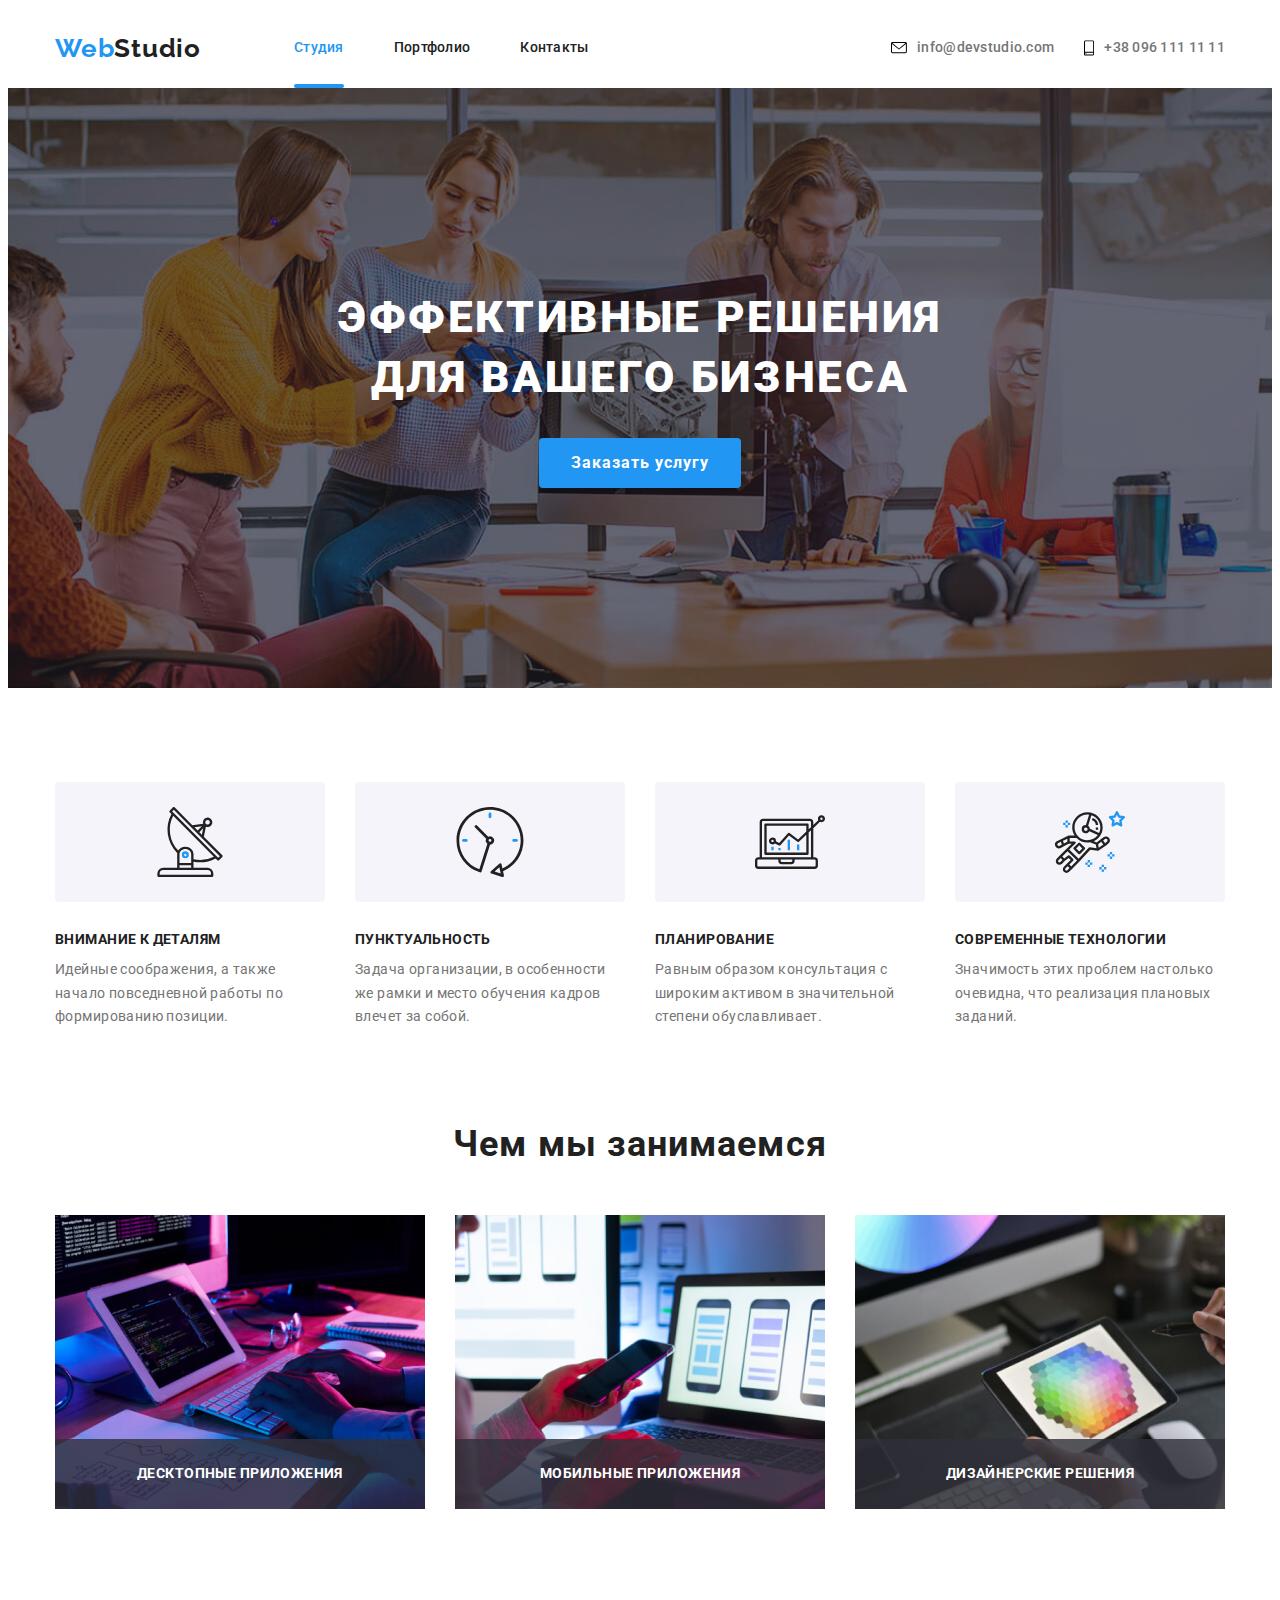
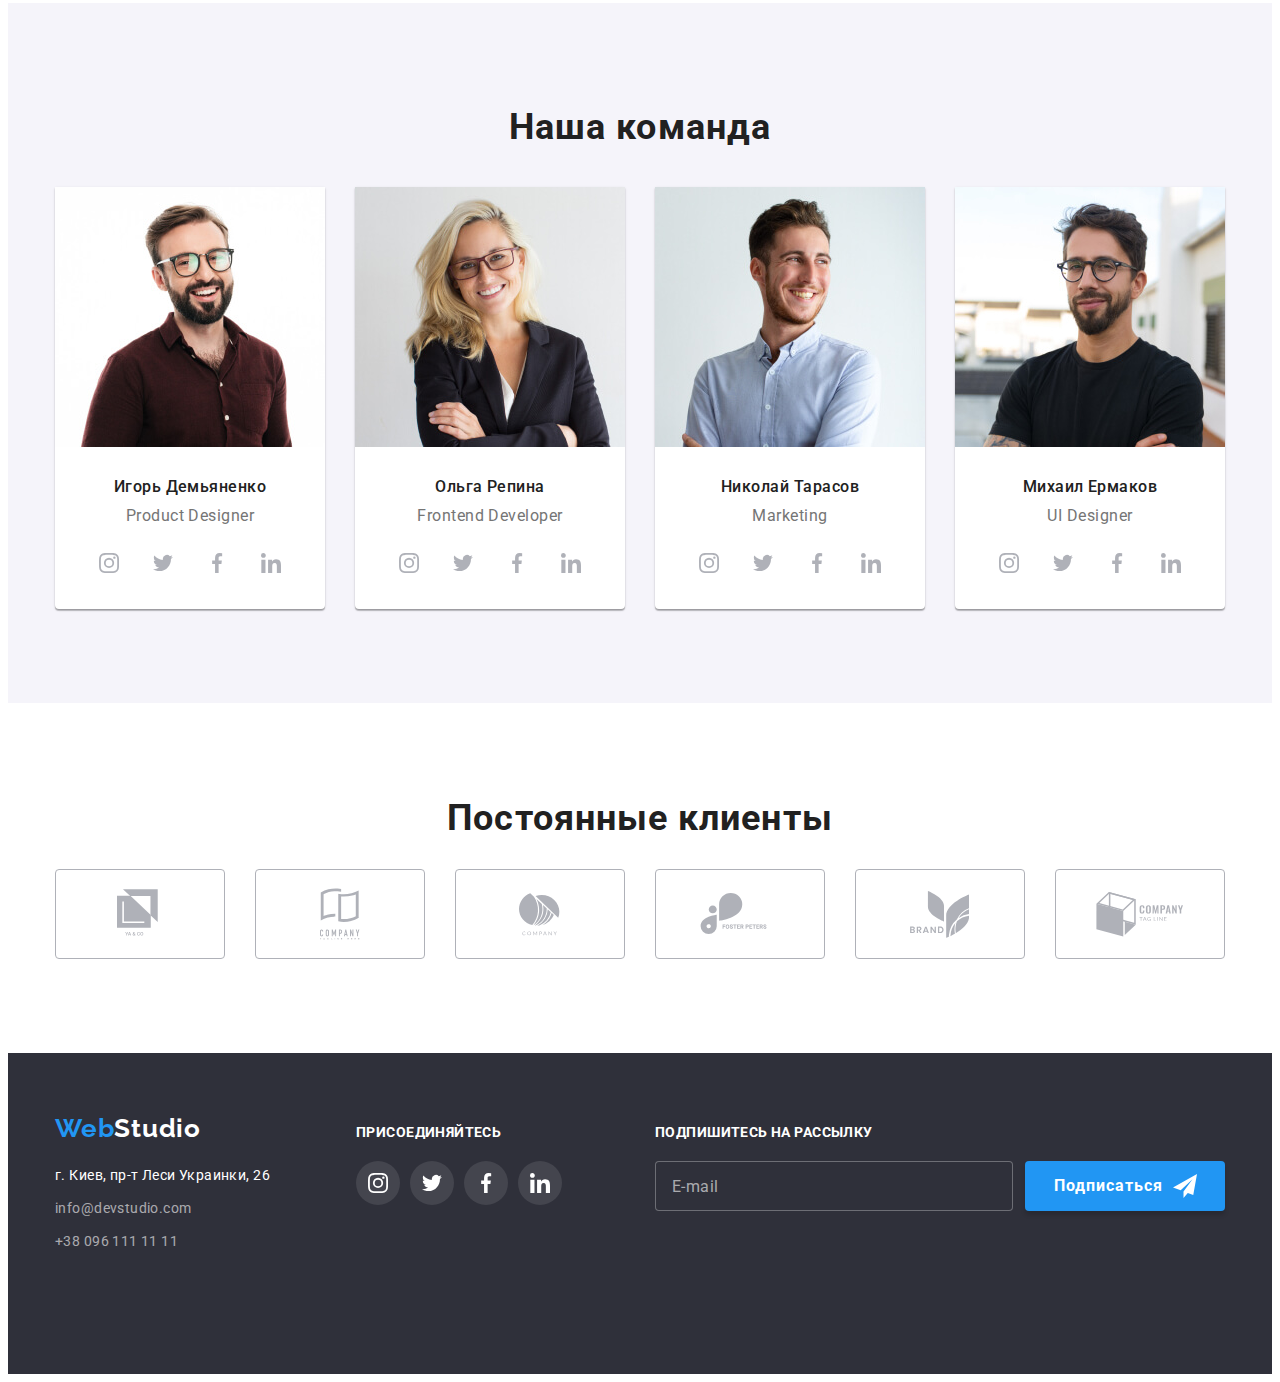
==== commit 037747c7: "Mobile menu was added" ====
--- a/index.html
+++ b/index.html
@@ -11,7 +11,8 @@
 <body>
     <header>
         <div class="container header">
-            <nav class="nav">
+
+            <div class="menu-mobile">
                 <a href="./index.html" class="logo">Web<span class="logo-header">Studio</span></a>
                 <button type='button' class="menu-btn is-open" data-menu-button>
                     <svg width='40' height='40' aria-label="Переключатель мобильного меню" aria-expanded="false" aria-controls="menu-container">
@@ -19,39 +20,42 @@
                         <use class="icon-cross" href='./imeges/icons/sprite.svg#icon-cross'></use>
                     </svg>
                 </button>
+            </div>
+
                 <div class="menu-container is-open" id="menu-container" data-menu>
-                        <ul class="list site-nav">
-                            <li>
-                                <a href="./index.html" class="nav-link current">Студия</a>
-                            </li>
-                            <li>
-                                <a href="./portfolio.html" class="nav-link">Портфолио</a>
-                            </li>
-                            <li>
-                                <a href="#contacts" class="nav-link">Контакты</a>
+                        <nav class="nav">   
+                            <ul class="list site-nav">
+                                <li>
+                                    <a href="./index.html" class="nav-link current">Студия</a>
+                                </li>
+                                <li>
+                                    <a href="./portfolio.html" class="nav-link">Портфолио</a>
+                                </li>
+                                <li>
+                                    <a href="#contacts" class="nav-link">Контакты</a>
+                                </li>
+                            </ul>
+                        </nav>
+
+                        <ul class="list contacts">
+                            <li>
+                                <a href="mailto:info@devstudio.com" class="contacts-header">
+                                    <svg class="icon-contacts" width="16" height="12">
+                                        <use href="./imeges/icons/sprite.svg#icon-envelope"></use>
+                                    </svg>
+                                    info@devstudio.com
+                                </a>
+                            </li>
+                            <li>
+                                <a href="tel:+380961111111" class="contacts-header">
+                                    <svg class="icon-contacts" width="10" height="16">
+                                        <use href="./imeges/icons/sprite.svg#icon-smartphone"></use>
+                                    </svg>
+                                    +38 096 111 11 11
+                                </a>
                             </li>
                         </ul>
-                    
-                </nav>
-
-                    <ul class="list contacts">
-                        <li>
-                            <a href="mailto:info@devstudio.com" class="contacts-header">
-                                <svg class="icon-contacts" width="16" height="12">
-                                    <use href="./imeges/icons/sprite.svg#icon-envelope"></use>
-                                </svg>
-                                info@devstudio.com
-                            </a>
-                        </li>
-                        <li>
-                            <a href="tel:+380961111111" class="contacts-header">
-                                <svg class="icon-contacts" width="10" height="16">
-                                    <use href="./imeges/icons/sprite.svg#icon-smartphone"></use>
-                                </svg>
-                                +38 096 111 11 11
-                            </a>
-                        </li>
-                    </ul>
+                </div>
         </div>
     </header>
 
--- a/css/main.min.css
+++ b/css/main.min.css
@@ -1,2 +1,2 @@
-.visually-hidden{position:absolute !important;clip:rect(1px 1px 1px 1px);clip:rect(1px, 1px, 1px, 1px);padding:0 !important;border:0 !important;height:1px !important;width:1px !important;overflow:hidden}html{box-sizing:border-box}*,*::before,*::after{box-sizing:inherit}img{display:block;max-width:100%;height:auto}h1,h2,h3,p{margin-top:0}a{text-decoration:none}:root{--primary-text-color: #757575;--title-text-color: #212121;--accent-color: #2196F3;--primary-bg-color: #FFFFFF;--secondary-bg-color: #2F303A;--primary-button-color: #F5F4FA}body{background-color:#fff;color:#757575}.list{padding:0px;margin:0px;list-style:none}.container{width:100%;margin-left:auto;margin-right:auto;padding-left:15px;padding-right:15px}@media screen and (min-width: 480px){.container{width:480px}}@media screen and (min-width: 768px){.container{width:768px}}@media screen and (min-width: 1200px){.container{width:1200px}}.buttons-container{padding-top:60px;padding-bottom:40px}@media screen and (min-width: 768px){.buttons-container{padding-top:60px;padding-bottom:30px}}@media screen and (min-width: 1200px){.buttons-container{padding-top:94px;padding-bottom:50px}}.filter{display:flex;flex-wrap:wrap;margin-bottom:-15px}.filter li:not(:last-child){margin-right:8px}.filter li{margin-bottom:15px}@media screen and (min-width: 768px){.filter{justify-content:center}.filter li{margin-bottom:0}}.btn{border-radius:4px;padding:6px 22px;border:0px;font-family:Roboto,sans-serif;font-weight:500;font-size:16px;line-height:1.62;text-align:center;letter-spacing:0.03em;background-color:#F5F4FA;color:#212121;cursor:pointer;transition:background-color 250ms cubic-bezier(0.4, 0, 0.2, 1),color 250ms cubic-bezier(0.4, 0, 0.2, 1)}.btn:hover,.btn:focus{background-color:#2196F3;color:#fff}.logo{font-family:Raleway,sans-serif;font-weight:700;font-size:24px;line-height:1.167;letter-spacing:0.03em;color:#2196F3;text-decoration:none}footer .logo{display:block;text-align:center}@media screen and (min-width: 1200px){footer .logo{text-align:start}}.logo-header{font-family:Raleway,sans-serif;font-weight:700;font-size:26px;line-height:1.19;letter-spacing:0.03em;color:#212121;text-decoration:none}.logo-footer{font-family:Raleway,sans-serif;font-weight:700;font-size:26px;line-height:1.19;letter-spacing:0.03em;text-decoration:none;color:#fff}.hero-section{padding-top:118px;padding-bottom:118px;text-align:center}@media screen and (min-width: 1200px){.hero-section{padding-top:200px;padding-bottom:200px}}@media screen and (min-width: 768px){.hero{max-width:360px;margin-left:auto;margin-right:auto}}@media screen and (min-width: 1200px){.hero{max-width:696px;margin-left:auto;margin-right:auto}}.overlay{margin-left:auto;margin-right:auto;background-image:linear-gradient(to right, rgba(47,48,58,0.4), rgba(47,48,58,0.4)),url(../imeges/hero-img.jpg);background-repeat:no-repeat;background-position:center;background-size:cover}.hero-title{margin-bottom:30px;padding:0px 60px;font-family:Roboto,sans-serif;font-weight:900;font-size:26px;line-height:1.62;letter-spacing:0.06em;text-transform:uppercase;color:#fff}@media screen and (min-width: 768px){.hero-title{padding:0}}@media screen and (min-width: 1200px){.hero-title{font-size:44px;line-height:1.36}}.hero-btn{display:inline-block;border-radius:4px;padding:10px 32px;border:0px;min-width:200px;box-shadow:0px 4px 4px rgba(0,0,0,0.15);font-family:Roboto,sans-serif;font-weight:700;font-size:16px;line-height:1.875;text-align:center;letter-spacing:0.06em;background-color:#2196F3;color:#fff;cursor:pointer;transition:background-color 250ms cubic-bezier(0.4, 0, 0.2, 1),color 250ms cubic-bezier(0.4, 0, 0.2, 1)}.hero-btn:hover,.hero-btn:focus{background-color:#fff;color:#2196F3}.feature-section{padding-top:60px;padding-bottom:60px}@media screen and (min-width: 1200px){.feature-section{padding-top:94px;padding-bottom:94px}}.feature{margin-bottom:10px;text-align:center;font-family:Roboto,sans-serif;font-weight:700;font-size:14px;line-height:1.14;letter-spacing:0.03em;text-transform:uppercase;color:#212121}@media screen and (min-width: 768px){.feature{text-align:start}}@media screen and (min-width: 1200px){.feature{text-align:start}}.feature-text{margin-bottom:0px;font-family:Roboto,sans-serif;font-weight:400;font-size:14px;line-height:1.71;letter-spacing:0.03em}@media screen and (min-width: 768px){.feature-flexbox{display:flex;flex-wrap:wrap;margin:-15px}}@media screen and (min-width: 1200px){.feature-flexbox{display:flex;flex-wrap:wrap;margin-right:-15px;margin-left:-15px}}.feature-item{margin-bottom:30px}@media screen and (max-width: 767px){.feature-item:last-child{margin-bottom:0}}@media screen and (min-width: 768px){.feature-item{width:calc((100% - 4 * 15px) / 2);margin:15px}}@media screen and (min-width: 1200px){.feature-item{width:calc((100% - 8 * 15px) / 4);margin-right:15px;margin-left:15px}}.feature-item::before{content:'';display:block;height:120px;margin-bottom:30px;background-color:#F5F4FA;border-radius:4px;background-repeat:no-repeat;background-position:center}.icon-antenna::before{background-image:url(../imeges/icons/antenna.svg)}.icon-clock::before{background-image:url(../imeges/icons/clock.svg)}.icon-diagram::before{background-image:url(../imeges/icons/diagram.svg)}.icon-astronaut::before{background-image:url(../imeges/icons/astronaut.svg)}.specialization-section{display:none;padding-bottom:94px}@media screen and (min-width: 1200px){.specialization-section{display:block}}.specialization{display:flex}.specialization li:not(:last-child){margin-right:30px}.specialization-list{position:relative}.specialization-title{position:absolute;left:0;bottom:0;width:100%;padding-top:27px;padding-bottom:27px;margin:0;display:block;text-align:center;font-family:Roboto,sans-serif;font-weight:700;font-size:14px;line-height:1.14;letter-spacing:0.03em;text-transform:uppercase;color:#fff;background-color:rgba(47,48,58,0.8)}.section-title{margin-bottom:50px;font-family:Roboto,sans-serif;font-weight:700;font-size:36px;line-height:1.167;text-align:center;letter-spacing:0.03em;color:#212121}.section-team{padding-top:60px;padding-bottom:60px;background-color:#F5F4FA}@media screen and (min-width: 1200px){.section-team{padding-top:94px;padding-bottom:94px}}.team-title{margin-bottom:30px;font-family:Roboto,sans-serif;font-weight:700;font-size:28px;line-height:1.178;text-align:center;letter-spacing:0.03em;color:#212121}@media screen and (min-width: 1200px){.team-title{font-size:36px;line-height:1.667}}.team{margin-top:30px;margin-bottom:10px;font-family:Roboto,sans-serif;font-weight:500;font-size:16px;line-height:1.187;text-align:center;letter-spacing:0.03em;color:#212121}.team-item{margin-bottom:16px;font-family:Roboto,sans-serif;font-weight:400;font-size:16px;line-height:1.187;text-align:center;letter-spacing:0.03em}@media screen and (min-width: 768px){.team-flexbox{display:flex;flex-wrap:wrap;margin:-15px}}@media screen and (min-width: 1200px){.team-flexbox{display:flex;margin-right:-15px;margin-left:-15px}}.team-list{box-shadow:0px 1px 3px rgba(0,0,0,0.12),0px 1px 1px rgba(0,0,0,0.14),0px 2px 1px rgba(0,0,0,0.2);border-radius:0px 0px 4px 4px;background:#fff;margin-bottom:30px}@media screen and (max-width: 767px){.team-list:last-child{margin-bottom:0}}@media screen and (min-width: 768px){.team-list{width:calc((100% - 4 * 15px) / 2);margin:15px}}@media screen and (min-width: 1200px){.team-list{width:calc((100% - 8 * 15px) / 4);margin-right:15px;margin-left:15px}}.social{display:flex;justify-content:center;padding-bottom:24px}.social>li:not(:last-child){margin-right:10px}.social-links{display:flex;width:44px;height:44px;justify-content:center;align-items:center;border-radius:50%;fill:#AFB1B8;background-color:#fff;transition:background-color 250ms cubic-bezier(0.4, 0, 0.2, 1)}.social-links:hover .social-icons,.social-links:focus .social-icons{fill:#fff}.social-links:hover,.social-links:focus{background-color:#2196F3}.social-icons{width:20px;height:20px;transition:fill 250ms cubic-bezier(0.4, 0, 0.2, 1)}.menu-btn{display:inline-flex;margin:0;padding:0;border:none;background-color:transparent}.menu-btn .icon-cross{display:none}@media screen and (min-width: 768px){.menu-btn{display:none}}.menu-btn.is-open .icon-cross{display:block}.menu-btn.is-open .icon-menu{display:none}.menu-container{background-color:#fff}@media screen and (max-width: 767px){.menu-container{display:none;position:absolute;left:0;top:100%;width:100%;border-top:solid #ECECEC 1px}.menu-container.is-open{display:block}}header{position:relative}.nav{display:flex;align-items:center}.clients-section{padding-top:60px;padding-bottom:60px}@media screen and (min-width: 1200px){.clients-section{padding-top:94px;padding-bottom:94px}}.clients-title{margin-bottom:30px;font-family:Roboto,sans-serif;font-weight:700;font-size:28px;line-height:1.178;letter-spacing:0.03em;text-align:center;color:#212121}@media screen and (min-width: 1200px){.clients-title{font-size:36px;line-height:1.167}}.clients-flexbox{display:flex;flex-wrap:wrap;margin:-15px}@media screen and (min-width: 1200px){.clients-flexbox{display:flex;margin-right:-15px;margin-left:-15px}}.clients-item{width:calc((100% - 4 * 15px) / 2);margin:15px}@media screen and (min-width: 768px){.clients-item{width:calc((100% - 6 * 15px) / 3);margin:15px}}@media screen and (min-width: 1200px){.clients-item{width:calc((100% - 12 * 15px) / 6);margin-right:15px;margin-left:15px}}.clients-icon{fill:#AFB1B8;transition:fill 250ms cubic-bezier(0.4, 0, 0.2, 1)}.clients-link{display:flex;height:90px;border:1px solid #AFB1B8;box-sizing:border-box;border-radius:4px;justify-content:center;align-items:center;transition:border-color 250ms cubic-bezier(0.4, 0, 0.2, 1)}.clients-link:hover .clients-icon,.clients-link:focus .clients-icon{fill:#2196F3}.clients-link:hover,.clients-link:focus{border-color:#2196F3}.footer{padding-top:60px;padding-bottom:60px;background-color:#2F303A}.address{margin-bottom:9px;margin-top:20px;font-family:Roboto,sans-serif;font-weight:400;font-size:14px;line-height:1.71;letter-spacing:0.03em;text-align:center;color:#fff}@media screen and (min-width: 1200px){.address{text-align:start}}.contacts-footer{font-family:Roboto,sans-serif;font-weight:400;font-size:14px;line-height:1.71;text-decoration:none;letter-spacing:0.03em;text-align:center;color:rgba(255,255,255,0.6)}.contacts-footer+.contacts-footer{margin-top:9px}@media screen and (min-width: 1200px){.contacts-footer{text-align:start}}.address-flexbox{display:flex;flex-direction:column;font-style:normal}.our-social-links{display:flex;width:44px;height:44px;justify-content:center;align-items:center;border-radius:50%;fill:#fff;background-color:rgba(255,255,255,0.1);transition:background-color 250ms cubic-bezier(0.4, 0, 0.2, 1)}.our-social-links:hover,.our-social-links:focus{background-color:#2196F3}@media screen and (min-width: 1200px){.footer-flexbox{display:flex}}@media screen and (min-width: 768px){.tablet-flexbox{display:flex;justify-content:space-around;margin-bottom:60px}}.address-container{margin-bottom:60px}@media screen and (min-width: 768px){.address-container{margin-bottom:0}}@media screen and (min-width: 1200px){.address-container{margin-right:70px}}.join-container{padding-top:12px}@media screen and (min-width: 768px){.join-container{padding-top:5px}}@media screen and (min-width: 1200px){.join-container{padding-top:12px;margin-right:93px}}.social--footer{padding:0;margin-bottom:60px}@media screen and (min-width: 768px){.social--footer{margin-bottom:0}}.join{margin-bottom:20px;font-family:Roboto,sans-serif;font-weight:700;font-size:14px;line-height:1.14;letter-spacing:0.03em;text-align:center;text-transform:uppercase;color:#fff}@media screen and (min-width: 1200px){.join{text-align:start}}@media screen and (min-width: 768px) and (max-width: 1199px){.subscribe-tablet{display:flex;justify-content:center}}.subscribe-container{padding-top:12px}@media screen and (min-width: 768px){.subscribe-container{padding-top:0;width:450px}}@media screen and (min-width: 1200px){.subscribe-container{padding-top:12px}}.subscribe-container input{width:100%;height:50px;padding-top:15px;padding-bottom:15px;padding-right:16px;padding-left:16px;margin-bottom:20px;font-family:Roboto,sans-serif;font-weight:400;font-size:16px;line-height:1.25;letter-spacing:0.03em;color:rgba(255,255,255,0.6);border-radius:4px;border:1px solid rgba(255,255,255,0.3);background-color:#2F303A}@media screen and (min-width: 1200px){.subscribe-container input{margin-right:12px;width:358px}}.subscribe-container input::placeholder{padding:0;font-family:Roboto,sans-serif;font-weight:400;font-size:16px;line-height:1.25;letter-spacing:0.03em;color:rgba(255,255,255,0.6)}.subscribe-btn{padding-top:10px;padding-bottom:10px;margin:0;width:200px;height:50px;border:0;border-radius:4px;font-family:Roboto,sans-serif;font-weight:700;font-size:16px;line-height:1.87;text-align:center;letter-spacing:0.06em;color:#fff;background-color:#2196F3;box-shadow:0px 4px 4px rgba(0,0,0,0.15);cursor:pointer;transition:background-color 250ms cubic-bezier(0.4, 0, 0.2, 1),color 250ms cubic-bezier(0.4, 0, 0.2, 1)}.subscribe-btn:hover,.subscribe-btn:focus{background-color:#fff;color:#2196F3}.subscribe-btn:hover .icon-send{fill:#2196F3}.icon-send{margin-left:10px;vertical-align:middle;fill:#fff;transition:fill 250ms cubic-bezier(0.4, 0, 0.2, 1)}.form-footer{display:flex;align-items:center}.form-footer form{width:100%;text-align:center}.subscribe-container{padding-top:12px}.subscribe-container input{margin-right:12px;height:50px;padding-top:15px;padding-bottom:15px;padding-right:16px;padding-left:16px;font-family:Roboto,sans-serif;font-weight:400;font-size:16px;line-height:1.25;letter-spacing:0.03em;color:rgba(255,255,255,0.6);border-radius:4px;border:1px solid rgba(255,255,255,0.3);background-color:#2F303A}.subscribe-container input::placeholder{padding:0;font-family:Roboto,sans-serif;font-weight:400;font-size:16px;line-height:1.25;letter-spacing:0.03em;color:rgba(255,255,255,0.6)}.backdrop{position:fixed;left:0;top:0;padding:93px 15px;width:100%;height:100%;background-color:rgba(0,0,0,0.2);opacity:1;transition:opacity 250ms cubic-bezier(0.4, 0, 0.2, 1);overflow-y:scroll}.is-hidden{opacity:0;pointer-events:none}.backdrop.is-hidden .modal{transform:translate(-50%, -50%) scale(0.9)}.modal{position:relative;display:flex;min-width:450px;min-height:609px;background-color:#fff;box-shadow:0px 1px 3px rgba(0,0,0,0.12),0px 1px 1px rgba(0,0,0,0.14),0px 2px 1px rgba(0,0,0,0.2);border-radius:4px}@media screen and (min-width: 768px){.modal{position:absolute;top:50%;left:50%;transform:translate(-50%, -50%) scale(1);transition:transform 250ms cubic-bezier(0.4, 0, 0.2, 1)}}@media screen and (min-width: 1200px){.modal{position:absolute;top:50%;left:50%;min-width:528px;min-height:581px;transform:translate(-50%, -50%) scale(1);transition:transform 250ms cubic-bezier(0.4, 0, 0.2, 1)}}.btn-close{position:absolute;top:8px;right:8px;width:30px;height:30px;margin-left:auto;margin-right:8px;margin-top:8px;display:flex;justify-content:center;align-items:center;border:1px solid rgba(0,0,0,0.1);border-radius:50%;background-color:#fff;cursor:pointer}.btn-close:hover .icon-close,.btn-close:focus .icon-close{fill:#2196F3}.icon-close{transition:fill 250ms cubic-bezier(0.4, 0, 0.2, 1)}.form{width:370px;margin:40px;z-index:1}.form-field{display:flex;flex-direction:column}.form-field+.form-field{margin-top:10px}.form-field input{position:relative;margin:0;padding:0;padding-left:42px;height:40px;width:100%;font-family:Roboto,sans-serif;font-weight:400;font-size:12px;line-height:1.167;letter-spacing:0.01em;border:1px solid rgba(33,33,33,0.2);border-radius:4px;color:#757575}.form-field label{margin:0;padding:0;font-family:Roboto,sans-serif;font-weight:400;font-size:12px;line-height:1.167;letter-spacing:0.01em;color:#757575}.form-field textarea{padding-top:12px;padding-bottom:12px;padding-left:16px;padding-right:16px;font-family:Roboto,sans-serif;font-weight:400;font-size:12px;line-height:1.167;letter-spacing:0.01em;color:#757575}.form-field textarea::placeholder{padding:0;font-family:Roboto,sans-serif;font-weight:400;font-size:12px;line-height:1.167;letter-spacing:0.01em;color:rgba(117,117,117,0.5)}.form-name{display:block;margin-bottom:4px}textarea{resize:none;height:120px;display:block;width:100%;border:1px solid rgba(33,33,33,0.2);border-radius:4px}textarea:focus{outline:0;border-color:#2196F3}.form-text{margin-bottom:12px;padding:0;font-family:Roboto;font-weight:700;font-size:20px;line-height:1.5;text-align:center;letter-spacing:0.03em;color:#212121}.form-checkbox{display:flex;align-items:center;justify-content:center;margin-top:20px}.form-checkbox label{margin:0;padding:0;font-family:Roboto,sans-serif;font-weight:400;font-size:12px;line-height:1.167;letter-spacing:0.03em;color:#757575}.form-checkbox a{text-decoration:underline;color:#2196F3}.form-submit{display:flex;justify-content:center;margin-top:30px}.submit{padding:10px 55px 10px 56px;margin:0;width:200px;height:50px;border:0;border-radius:4px;font-family:Roboto,sans-serif;font-weight:700;font-size:16px;line-height:1.87;text-align:center;letter-spacing:0.06em;color:#fff;background-color:#2196F3;box-shadow:0px 4px 4px rgba(0,0,0,0.15);cursor:pointer;transition:background-color 250ms cubic-bezier(0.4, 0, 0.2, 1),color 250ms cubic-bezier(0.4, 0, 0.2, 1)}.submit:hover{background-color:#F5F4FA;color:#2196F3}.form-input{position:relative}.icon-form{position:absolute;margin-left:15px;left:0;top:50%;transform:translateY(-50%)}.checkbox{-webkit-appearance:none;-moz-appearance:none;appearance:none;position:absolute}.checkbox-label{display:flex;justify-content:center;align-items:center}.custom-checkbox{display:block;width:16px;height:15px;margin-right:7px;background-image:url(../imeges/icons/check.svg)}.checkbox:checked+.custom-checkbox{background-image:url(../imeges/icons/checked.svg)}.input:focus+.icon-form{fill:#2196F3}.input:focus{outline:0;border-color:#2196F3}.input:hover{cursor:pointer}.portfolio-section{padding-bottom:60px}@media screen and (min-width: 1200px){.portfolio-section{padding-bottom:94px}}@media screen and (min-width: 768px){.portfolio{display:flex;flex-wrap:wrap;margin:-15px}}.portfolio-list{width:100%;margin-bottom:30px;background:#fff}@media screen and (max-width: 767px){.portfolio-list:last-child{margin-bottom:0}}@media screen and (min-width: 768px){.portfolio-list{width:calc((100% - 4 * 15px) / 2);margin:15px}}@media screen and (min-width: 1200px){.portfolio-list{width:calc((100% - 6 * 15px) / 3);margin:15px}}.portfolio-thumb{position:relative;overflow:hidden;height:294px}.hidden-text{position:absolute;left:0;top:50%;padding-left:24px;padding-right:24px;margin:0;transform:translate(0, -50%);font-family:Roboto,sans-serif;font-weight:400;font-size:18px;line-height:1.56;letter-spacing:0.03em;color:#fff}.portfolio-overlay{position:absolute;width:100%;height:294px;top:0;left:0;background-color:rgba(33,150,243,0.9);transform:translateY(100%);transition:transform 250ms cubic-bezier(0.4, 0, 0.2, 1)}.portfolio-link{display:block;border:1px solid #EEEEEE}.portfolio-link:hover .portfolio-overlay,.portfolio-link:focus .portfolio-overlay{transform:translateY(0)}.portfolio-link:hover,.portfolio-link:focus{box-shadow:0px 1px 1px rgba(0,0,0,0.12),0px 4px 4px rgba(0,0,0,0.06),1px 4px 6px rgba(0,0,0,0.16)}.examples{margin-top:20px;margin-bottom:4px;padding-left:24px;padding-right:24px;font-family:Roboto,sans-serif;font-weight:700;font-size:18px;line-height:2;letter-spacing:0.06em;color:#212121}.examples-item{padding-bottom:20px;margin-bottom:0px;padding-left:24px;padding-right:24px;font-family:Roboto,sans-serif;font-weight:400;font-size:16px;line-height:1.87;letter-spacing:0.03em;color:#757575}
+.visually-hidden{position:absolute !important;clip:rect(1px 1px 1px 1px);clip:rect(1px, 1px, 1px, 1px);padding:0 !important;border:0 !important;height:1px !important;width:1px !important;overflow:hidden}html{box-sizing:border-box}*,*::before,*::after{box-sizing:inherit}img{display:block;max-width:100%;height:auto}h1,h2,h3,p{margin-top:0}a{text-decoration:none}:root{--primary-text-color: #757575;--title-text-color: #212121;--accent-color: #2196F3;--primary-bg-color: #FFFFFF;--secondary-bg-color: #2F303A;--primary-button-color: #F5F4FA}body{background-color:#fff;color:#757575}.list{padding:0px;margin:0px;list-style:none}.container{width:100%;margin-left:auto;margin-right:auto;padding-left:15px;padding-right:15px}@media screen and (min-width: 480px){.container{width:480px}}@media screen and (min-width: 768px){.container{width:768px}}@media screen and (min-width: 1200px){.container{width:1200px}}.buttons-container{padding-top:60px;padding-bottom:40px}@media screen and (min-width: 768px){.buttons-container{padding-top:60px;padding-bottom:30px}}@media screen and (min-width: 1200px){.buttons-container{padding-top:94px;padding-bottom:50px}}.filter{display:flex;flex-wrap:wrap;margin-bottom:-15px}.filter li:not(:last-child){margin-right:8px}.filter li{margin-bottom:15px}@media screen and (min-width: 768px){.filter{justify-content:center}.filter li{margin-bottom:0}}.btn{border-radius:4px;padding:6px 22px;border:0px;font-family:Roboto,sans-serif;font-weight:500;font-size:16px;line-height:1.62;text-align:center;letter-spacing:0.03em;background-color:#F5F4FA;color:#212121;cursor:pointer;transition:background-color 250ms cubic-bezier(0.4, 0, 0.2, 1),color 250ms cubic-bezier(0.4, 0, 0.2, 1)}.btn:hover,.btn:focus{background-color:#2196F3;color:#fff}.logo{font-family:Raleway,sans-serif;font-weight:700;font-size:24px;line-height:1.167;letter-spacing:0.03em;color:#2196F3;text-decoration:none}@media screen and (max-width: 767px){.logo{padding:16px 0px}}@media screen and (min-width: 1200px){.logo{font-size:26px;line-height:1.19}}footer .logo{display:block;text-align:center}@media screen and (min-width: 1200px){footer .logo{text-align:start;font-size:26px;line-height:1.19}}.logo-header{font-family:Raleway,sans-serif;font-weight:700;font-size:24px;line-height:1.167;letter-spacing:0.03em;color:#212121;text-decoration:none}@media screen and (min-width: 1200px){.logo-header{font-size:26px;line-height:1.19}}.logo-footer{font-family:Raleway,sans-serif;font-weight:700;font-size:24px;line-height:1.167;letter-spacing:0.03em;text-decoration:none;color:#fff}@media screen and (min-width: 1200px){.logo-footer{font-size:26px;line-height:1.19}}.hero-section{padding-top:118px;padding-bottom:118px;text-align:center}@media screen and (min-width: 1200px){.hero-section{padding-top:200px;padding-bottom:200px}}.hero{max-width:360px;margin-left:auto;margin-right:auto}@media screen and (min-width: 1200px){.hero{max-width:696px;margin-left:auto;margin-right:auto}}.overlay{margin-left:auto;margin-right:auto;background-image:linear-gradient(to right, rgba(47,48,58,0.4), rgba(47,48,58,0.4)),url(../imeges/mobile/hero.jpg);background-repeat:no-repeat;background-position:center;background-size:cover}@media screen and (min-device-pixel-ratio: 2), screen and (-webkit-min-device-pixel-ratio: 2), screen and (-o-min-device-pixel-ratio: 2 / 1), screen and (min-resolution: 192dpi), screen and (min-resolution: 2dppx){.overlay{background-image:linear-gradient(to right, rgba(47,48,58,0.4), rgba(47,48,58,0.4)),url(../imeges/mobile/hero@2x.jpg)}}@media screen and (min-width: 768px){.overlay{background-image:linear-gradient(to right, rgba(47,48,58,0.4), rgba(47,48,58,0.4)),url(../imeges/tablet/hero.jpg)}}@media screen and (min-width: 768px) and (min-device-pixel-ratio: 2), screen and (min-width: 768px) and (-webkit-min-device-pixel-ratio: 2), screen and (min-width: 768px) and (-o-min-device-pixel-ratio: 2 / 1), screen and (min-width: 768px) and (min-resolution: 192dpi), screen and (min-width: 768px) and (min-resolution: 2dppx){.overlay{background-image:linear-gradient(to right, rgba(47,48,58,0.4), rgba(47,48,58,0.4)),url(../imeges/tablet/hero@2x.jpg)}}@media screen and (min-width: 1200px){.overlay{background-image:linear-gradient(to right, rgba(47,48,58,0.4), rgba(47,48,58,0.4)),url(../imeges/desktop/hero.jpg)}}@media screen and (min-width: 1200px) and (min-device-pixel-ratio: 2), screen and (min-width: 1200px) and (-webkit-min-device-pixel-ratio: 2), screen and (min-width: 1200px) and (-o-min-device-pixel-ratio: 2 / 1), screen and (min-width: 1200px) and (min-resolution: 192dpi), screen and (min-width: 1200px) and (min-resolution: 2dppx){.overlay{background-image:linear-gradient(to right, rgba(47,48,58,0.4), rgba(47,48,58,0.4)),url(../imeges/desktop/hero@2x.jpg)}}.hero-title{margin-bottom:30px;font-family:Roboto,sans-serif;font-weight:900;font-size:26px;line-height:1.62;letter-spacing:0.06em;text-transform:uppercase;color:#fff}@media screen and (min-width: 1200px){.hero-title{font-size:44px;line-height:1.36}}.hero-btn{display:inline-block;border-radius:4px;padding:10px 32px;border:0px;min-width:200px;box-shadow:0px 4px 4px rgba(0,0,0,0.15);font-family:Roboto,sans-serif;font-weight:700;font-size:16px;line-height:1.875;text-align:center;letter-spacing:0.06em;background-color:#2196F3;color:#fff;cursor:pointer;transition:background-color 250ms cubic-bezier(0.4, 0, 0.2, 1),color 250ms cubic-bezier(0.4, 0, 0.2, 1)}.hero-btn:hover,.hero-btn:focus{background-color:#fff;color:#2196F3}.feature-section{padding-top:60px;padding-bottom:60px}@media screen and (min-width: 1200px){.feature-section{padding-top:94px;padding-bottom:94px}}.feature{margin-bottom:10px;text-align:center;font-family:Roboto,sans-serif;font-weight:700;font-size:14px;line-height:1.14;letter-spacing:0.03em;text-transform:uppercase;color:#212121}@media screen and (min-width: 768px){.feature{text-align:start}}@media screen and (min-width: 1200px){.feature{text-align:start}}.feature-text{margin-bottom:0px;font-family:Roboto,sans-serif;font-weight:400;font-size:14px;line-height:1.71;letter-spacing:0.03em}@media screen and (min-width: 768px){.feature-flexbox{display:flex;flex-wrap:wrap;margin:-15px}}@media screen and (min-width: 1200px){.feature-flexbox{display:flex;flex-wrap:wrap;margin-right:-15px;margin-left:-15px}}.feature-item{margin-bottom:30px}@media screen and (max-width: 767px){.feature-item:last-child{margin-bottom:0}}@media screen and (min-width: 768px){.feature-item{width:calc((100% - 4 * 15px) / 2);margin:15px}}@media screen and (min-width: 1200px){.feature-item{width:calc((100% - 8 * 15px) / 4);margin-right:15px;margin-left:15px}}.feature-item::before{content:'';display:block;height:120px;margin-bottom:30px;background-color:#F5F4FA;border-radius:4px;background-repeat:no-repeat;background-position:center}.icon-antenna::before{background-image:url(../imeges/icons/antenna.svg)}.icon-clock::before{background-image:url(../imeges/icons/clock.svg)}.icon-diagram::before{background-image:url(../imeges/icons/diagram.svg)}.icon-astronaut::before{background-image:url(../imeges/icons/astronaut.svg)}.specialization-section{display:none;padding-bottom:94px}@media screen and (min-width: 1200px){.specialization-section{display:block}}.specialization{display:flex}.specialization li:not(:last-child){margin-right:30px}.specialization-list{position:relative}.specialization-title{position:absolute;left:0;bottom:0;width:100%;padding-top:27px;padding-bottom:27px;margin:0;display:block;text-align:center;font-family:Roboto,sans-serif;font-weight:700;font-size:14px;line-height:1.14;letter-spacing:0.03em;text-transform:uppercase;color:#fff;background-color:rgba(47,48,58,0.8)}.section-title{margin-bottom:50px;font-family:Roboto,sans-serif;font-weight:700;font-size:36px;line-height:1.167;text-align:center;letter-spacing:0.03em;color:#212121}.section-team{padding-top:60px;padding-bottom:60px;background-color:#F5F4FA}@media screen and (min-width: 1200px){.section-team{padding-top:94px;padding-bottom:94px}}.team-title{margin-bottom:30px;font-family:Roboto,sans-serif;font-weight:700;font-size:28px;line-height:1.178;text-align:center;letter-spacing:0.03em;color:#212121}@media screen and (min-width: 1200px){.team-title{font-size:36px;line-height:1.667}}.team{margin-top:30px;margin-bottom:10px;font-family:Roboto,sans-serif;font-weight:500;font-size:16px;line-height:1.187;text-align:center;letter-spacing:0.03em;color:#212121}.team-item{margin-bottom:16px;font-family:Roboto,sans-serif;font-weight:400;font-size:16px;line-height:1.187;text-align:center;letter-spacing:0.03em}@media screen and (min-width: 768px){.team-flexbox{display:flex;flex-wrap:wrap;margin:-15px}}@media screen and (min-width: 1200px){.team-flexbox{display:flex;margin-right:-15px;margin-left:-15px}}.team-list{box-shadow:0px 1px 3px rgba(0,0,0,0.12),0px 1px 1px rgba(0,0,0,0.14),0px 2px 1px rgba(0,0,0,0.2);border-radius:0px 0px 4px 4px;background:#fff;margin-bottom:30px}@media screen and (max-width: 767px){.team-list:last-child{margin-bottom:0}}@media screen and (min-width: 768px){.team-list{width:calc((100% - 4 * 15px) / 2);margin:15px}}@media screen and (min-width: 1200px){.team-list{width:calc((100% - 8 * 15px) / 4);margin-right:15px;margin-left:15px}}.social{display:flex;justify-content:center;padding-bottom:24px}.social>li:not(:last-child){margin-right:10px}.social-links{display:flex;width:44px;height:44px;justify-content:center;align-items:center;border-radius:50%;fill:#AFB1B8;background-color:#fff;transition:background-color 250ms cubic-bezier(0.4, 0, 0.2, 1)}.social-links:hover .social-icons,.social-links:focus .social-icons{fill:#fff}.social-links:hover,.social-links:focus{background-color:#2196F3}.social-icons{width:20px;height:20px;transition:fill 250ms cubic-bezier(0.4, 0, 0.2, 1)}.menu-btn{display:inline-flex;margin:0;padding:0;border:none;background-color:transparent;cursor:pointer}.menu-btn:hover .icon-cross,.menu-btn:focus .icon-cross,.menu-btn:hover .icon-menu,.menu-btn:focus .icon-menu{fill:#2196F3}.menu-btn .icon-cross{display:none}@media screen and (min-width: 768px){.menu-btn{display:none}}.menu-btn.is-open .icon-cross{display:block}.menu-btn.is-open .icon-menu{display:none}@media screen and (max-width: 767px){.menu-mobile{display:flex;align-items:center;justify-content:space-between}}.menu-container{background-color:#fff}@media screen and (max-width: 767px){.menu-container{display:none;position:absolute;z-index:1;left:0;top:100%;width:100%;padding-top:40px;padding-bottom:54px;border-top:solid #ECECEC 1px;box-shadow:0px 4px 8px rgba(0,0,0,0.04),0px 2px 4px rgba(0,0,0,0.08),0px 1px 3px rgba(0,0,0,0.16)}.menu-container.is-open{display:block}}@media screen and (min-width: 768px){.menu-container{display:flex;justify-content:space-between;width:100%}}@media screen and (min-width: 1200px){.menu-container{width:100%}}header{position:relative}@media screen and (max-width: 767px){.nav{text-align:center}}@media screen and (min-width: 768px){.nav{display:flex;align-items:center}}@media screen and (min-width: 768px){.header{display:flex;align-items:center}}@media screen and (min-width: 768px){.site-nav{display:flex;margin-left:88px}.site-nav li:not(:last-child){margin-right:50px}}@media screen and (min-width: 1200px){.site-nav{margin-left:93px}}.nav-link{position:relative;display:inline-flex;padding-top:20px;padding-bottom:20px;font-family:Roboto,sans-serif;font-weight:500;font-size:18px;line-height:1.167;letter-spacing:0.02em;text-decoration:none;color:#212121;transition:color 250ms cubic-bezier(0.4, 0, 0.2, 1)}.nav-link:focus,.nav-link:hover{color:#2196F3}@media screen and (min-width: 768px){.nav-link{padding-top:32px;padding-bottom:32px;font-size:14px;line-height:1.14}}@media screen and (min-width: 768px){.line{display:flex;border:1px solid #ECECEC;flex-grow:1}}.nav-link.current{color:#2196F3}@media screen and (max-width: 767px){.nav-link.current{padding-bottom:32px}}.nav-link::after,.current::after{position:absolute;bottom:24px;width:100%;height:4px;content:'';display:block;border-radius:2px;background-color:#2196F3;opacity:0}@media screen and (min-width: 768px){.nav-link::after,.current::after{bottom:0}}.current::after{opacity:1}.contacts-header{display:inline-flex;align-items:center;padding-top:8px;padding-bottom:8px;font-family:Roboto,sans-serif;font-weight:500;font-size:18px;line-height:1.167;letter-spacing:0.02em;text-decoration:none;color:#757575;transition:color 250ms cubic-bezier(0.4, 0, 0.2, 1)}.contacts-header:hover,.contacts-header:focus{color:#2196F3}.contacts-header:hover .icon-contacts,.contacts-header:focus .icon-contacts{fill:#2196F3}@media screen and (min-width: 768px){.contacts-header{font-size:12px;padding-top:5px;padding-bottom:5px}}@media screen and (min-width: 1200px){.contacts-header{display:flex;padding-top:32px;padding-bottom:32px;font-size:14px;line-height:1.14}}.icon-contacts{margin-right:10px;transition:fill 250ms cubic-bezier(0.4, 0, 0.2, 1)}@media screen and (max-width: 767px){.contacts{text-align:center;padding-top:32px}}@media screen and (min-width: 768px) and (max-width: 1199px){.contacts{padding-top:16px;padding-bottom:16px}}@media screen and (min-width: 1200px){.contacts{display:flex;margin-left:auto}.contacts li:not(:last-child){margin-right:30px}}.clients-section{padding-top:60px;padding-bottom:60px}@media screen and (min-width: 1200px){.clients-section{padding-top:94px;padding-bottom:94px}}.clients-title{margin-bottom:30px;font-family:Roboto,sans-serif;font-weight:700;font-size:28px;line-height:1.178;letter-spacing:0.03em;text-align:center;color:#212121}@media screen and (min-width: 1200px){.clients-title{font-size:36px;line-height:1.167}}.clients-flexbox{display:flex;flex-wrap:wrap;margin:-15px}@media screen and (min-width: 1200px){.clients-flexbox{display:flex;margin-right:-15px;margin-left:-15px}}.clients-item{width:calc((100% - 4 * 15px) / 2);margin:15px}@media screen and (min-width: 768px){.clients-item{width:calc((100% - 6 * 15px) / 3);margin:15px}}@media screen and (min-width: 1200px){.clients-item{width:calc((100% - 12 * 15px) / 6);margin-right:15px;margin-left:15px}}.clients-icon{fill:#AFB1B8;transition:fill 250ms cubic-bezier(0.4, 0, 0.2, 1)}.clients-link{display:flex;height:90px;border:1px solid #AFB1B8;box-sizing:border-box;border-radius:4px;justify-content:center;align-items:center;transition:border-color 250ms cubic-bezier(0.4, 0, 0.2, 1)}.clients-link:hover .clients-icon,.clients-link:focus .clients-icon{fill:#2196F3}.clients-link:hover,.clients-link:focus{border-color:#2196F3}.footer{padding-top:60px;padding-bottom:60px;background-color:#2F303A}.address{margin-bottom:9px;margin-top:20px;font-family:Roboto,sans-serif;font-weight:400;font-size:14px;line-height:1.71;letter-spacing:0.03em;text-align:center;color:#fff}@media screen and (min-width: 1200px){.address{text-align:start;display:block;width:231px}}.contacts-footer{font-family:Roboto,sans-serif;font-weight:400;font-size:14px;line-height:1.71;text-decoration:none;letter-spacing:0.03em;text-align:center;color:rgba(255,255,255,0.6)}.contacts-footer+.contacts-footer{margin-top:9px}@media screen and (min-width: 1200px){.contacts-footer{text-align:start}}.address-flexbox{display:flex;flex-direction:column;font-style:normal}.our-social-links{display:flex;width:44px;height:44px;justify-content:center;align-items:center;border-radius:50%;fill:#fff;background-color:rgba(255,255,255,0.1);transition:background-color 250ms cubic-bezier(0.4, 0, 0.2, 1)}.our-social-links:hover,.our-social-links:focus{background-color:#2196F3}@media screen and (min-width: 1200px){.footer-flexbox{display:flex}}@media screen and (min-width: 768px){.tablet-flexbox{display:flex;justify-content:space-around;margin-bottom:60px}}.address-container{margin-bottom:60px}@media screen and (min-width: 768px){.address-container{margin-bottom:0}}@media screen and (min-width: 1200px){.address-container{margin-right:70px}}.join-container{padding-top:12px}@media screen and (min-width: 768px){.join-container{padding-top:5px}}@media screen and (min-width: 1200px){.join-container{padding-top:12px;margin-right:93px}}.social--footer{padding:0;margin-bottom:60px}@media screen and (min-width: 768px){.social--footer{margin-bottom:0}}.join{margin-bottom:20px;font-family:Roboto,sans-serif;font-weight:700;font-size:14px;line-height:1.14;letter-spacing:0.03em;text-align:center;text-transform:uppercase;color:#fff}@media screen and (min-width: 1200px){.join{text-align:start}}@media screen and (min-width: 768px) and (max-width: 1199px){.subscribe-tablet{display:flex;justify-content:center}}.subscribe-container{padding-top:12px}@media screen and (min-width: 768px){.subscribe-container{padding-top:0;width:450px}}@media screen and (min-width: 1200px){.subscribe-container{padding-top:12px;width:100%}}.subscribe-container input{width:100%;height:50px;padding-top:15px;padding-bottom:15px;padding-right:16px;padding-left:16px;margin-bottom:20px;font-family:Roboto,sans-serif;font-weight:400;font-size:16px;line-height:1.25;letter-spacing:0.03em;color:rgba(255,255,255,0.6);border-radius:4px;border:1px solid rgba(255,255,255,0.3);background-color:#2F303A}@media screen and (min-width: 1200px){.subscribe-container input{margin-right:12px;width:358px}}.subscribe-container input::placeholder{padding:0;font-family:Roboto,sans-serif;font-weight:400;font-size:16px;line-height:1.25;letter-spacing:0.03em;color:rgba(255,255,255,0.6)}.subscribe-btn{padding-top:10px;padding-bottom:10px;padding-left:29px;padding-right:28px;margin:0;height:50px;border:0;border-radius:4px;font-family:Roboto,sans-serif;font-weight:700;font-size:16px;line-height:1.87;text-align:center;letter-spacing:0.06em;color:#fff;background-color:#2196F3;box-shadow:0px 4px 4px rgba(0,0,0,0.15);cursor:pointer;transition:background-color 250ms cubic-bezier(0.4, 0, 0.2, 1),color 250ms cubic-bezier(0.4, 0, 0.2, 1)}@media screen and (min-width: 1200px){.subscribe-btn{display:flex;align-items:center}}.subscribe-btn:hover,.subscribe-btn:focus{background-color:#fff;color:#2196F3}.subscribe-btn:hover .icon-send{fill:#2196F3}.icon-send{margin-left:10px;vertical-align:middle;fill:#fff;transition:fill 250ms cubic-bezier(0.4, 0, 0.2, 1)}.form-flex{text-align:center}@media screen and (min-width: 1200px){.form-flex{display:flex}}.backdrop{position:fixed;left:0;top:0;padding:93px 15px;width:100%;height:100%;background-color:rgba(0,0,0,0.2);opacity:1;transition:opacity 250ms cubic-bezier(0.4, 0, 0.2, 1);overflow-y:scroll}.is-hidden{opacity:0;pointer-events:none}.backdrop.is-hidden .modal{transform:translate(-50%, -50%) scale(0.9)}.modal{position:relative;display:flex;margin-left:auto;margin-right:auto;max-width:450px;min-height:609px;background-color:#fff;box-shadow:0px 1px 3px rgba(0,0,0,0.12),0px 1px 1px rgba(0,0,0,0.14),0px 2px 1px rgba(0,0,0,0.2);border-radius:4px}@media screen and (min-width: 768px){.modal{position:absolute;top:50%;left:50%;transform:translate(-50%, -50%) scale(1);transition:transform 250ms cubic-bezier(0.4, 0, 0.2, 1)}}@media screen and (min-width: 1200px){.modal{position:absolute;top:50%;left:50%;min-width:528px;min-height:581px;transform:translate(-50%, -50%) scale(1);transition:transform 250ms cubic-bezier(0.4, 0, 0.2, 1)}}.btn-close{position:absolute;top:8px;right:8px;width:30px;height:30px;margin-left:auto;margin-right:8px;margin-top:8px;display:flex;justify-content:center;align-items:center;border:1px solid rgba(0,0,0,0.1);border-radius:50%;background-color:#fff;cursor:pointer}.btn-close:hover .icon-close,.btn-close:focus .icon-close{fill:#2196F3}.icon-close{transition:fill 250ms cubic-bezier(0.4, 0, 0.2, 1)}.form{width:370px;margin:40px;z-index:1}@media screen and (min-width: 1200px){.form{width:448px}}.form-field{display:flex;flex-direction:column}.form-field+.form-field{margin-top:10px}.form-field input{position:relative;margin:0;padding:0;padding-left:42px;height:40px;width:100%;font-family:Roboto,sans-serif;font-weight:400;font-size:12px;line-height:1.167;letter-spacing:0.01em;border:1px solid rgba(33,33,33,0.2);border-radius:4px;color:#757575}.form-field label{margin:0;padding:0;font-family:Roboto,sans-serif;font-weight:400;font-size:12px;line-height:1.167;letter-spacing:0.01em;color:#757575}.form-field textarea{padding-top:12px;padding-bottom:12px;padding-left:16px;padding-right:16px;font-family:Roboto,sans-serif;font-weight:400;font-size:12px;line-height:1.167;letter-spacing:0.01em;color:#757575}.form-field textarea::placeholder{padding:0;font-family:Roboto,sans-serif;font-weight:400;font-size:12px;line-height:1.167;letter-spacing:0.01em;color:rgba(117,117,117,0.5)}.form-name{display:block;margin-bottom:4px}textarea{resize:none;height:120px;display:block;width:100%;border:1px solid rgba(33,33,33,0.2);border-radius:4px}textarea:focus{outline:0;border-color:#2196F3}.form-text{margin-bottom:12px;padding:0;font-family:Roboto;font-weight:700;font-size:20px;line-height:1.5;text-align:center;letter-spacing:0.03em;color:#212121}@media screen and (min-width: 1200px){.form-text{line-height:1.15}}.form-checkbox{display:flex;align-items:center;justify-content:center;margin-top:20px}.form-checkbox label{margin:0;padding:0;font-family:Roboto,sans-serif;font-weight:400;font-size:12px;line-height:1.167;letter-spacing:0.03em;color:#757575}@media screen and (min-width: 1200px){.form-checkbox label{font-size:14px;line-height:1.71}}.form-checkbox a{text-decoration:underline;color:#2196F3}.form-submit{display:flex;justify-content:center;margin-top:30px}.submit{padding:10px 55px 10px 56px;margin:0;width:200px;height:50px;border:0;border-radius:4px;font-family:Roboto,sans-serif;font-weight:700;font-size:16px;line-height:1.87;text-align:center;letter-spacing:0.06em;color:#fff;background-color:#2196F3;box-shadow:0px 4px 4px rgba(0,0,0,0.15);cursor:pointer;transition:background-color 250ms cubic-bezier(0.4, 0, 0.2, 1),color 250ms cubic-bezier(0.4, 0, 0.2, 1)}.submit:hover{background-color:#F5F4FA;color:#2196F3}.form-input{position:relative}.icon-form{position:absolute;margin-left:15px;left:0;top:50%;transform:translateY(-50%)}.checkbox{-webkit-appearance:none;-moz-appearance:none;appearance:none;position:absolute}.checkbox-label{display:flex;justify-content:center;align-items:center}.custom-checkbox{display:block;width:16px;height:15px;margin-right:7px;background-image:url(../imeges/icons/check.svg)}.checkbox:checked+.custom-checkbox{background-image:url(../imeges/icons/checked.svg)}.input:focus+.icon-form{fill:#2196F3}.input:focus{outline:0;border-color:#2196F3}.input:hover{cursor:pointer}.portfolio-section{padding-bottom:60px}@media screen and (min-width: 1200px){.portfolio-section{padding-bottom:94px}}@media screen and (min-width: 768px){.portfolio{display:flex;flex-wrap:wrap;margin:-15px}}.portfolio-list{width:100%;margin-bottom:30px;background:#fff}@media screen and (max-width: 767px){.portfolio-list:last-child{margin-bottom:0}}@media screen and (min-width: 768px){.portfolio-list{width:calc((100% - 4 * 15px) / 2);margin:15px}}@media screen and (min-width: 1200px){.portfolio-list{width:calc((100% - 6 * 15px) / 3);margin:15px}}.portfolio-thumb{position:relative;overflow:hidden;height:294px}.hidden-text{position:absolute;left:0;top:50%;padding-left:24px;padding-right:24px;margin:0;transform:translate(0, -50%);font-family:Roboto,sans-serif;font-weight:400;font-size:18px;line-height:1.56;letter-spacing:0.03em;color:#fff}.portfolio-overlay{position:absolute;width:100%;height:294px;top:0;left:0;background-color:rgba(33,150,243,0.9);transform:translateY(100%);transition:transform 250ms cubic-bezier(0.4, 0, 0.2, 1)}.portfolio-link{display:block;border:1px solid #EEEEEE}.portfolio-link:hover .portfolio-overlay,.portfolio-link:focus .portfolio-overlay{transform:translateY(0)}.portfolio-link:hover,.portfolio-link:focus{box-shadow:0px 1px 1px rgba(0,0,0,0.12),0px 4px 4px rgba(0,0,0,0.06),1px 4px 6px rgba(0,0,0,0.16)}.examples{margin-top:20px;margin-bottom:4px;padding-left:24px;padding-right:24px;font-family:Roboto,sans-serif;font-weight:700;font-size:18px;line-height:2;letter-spacing:0.06em;color:#212121}.examples-item{padding-bottom:20px;margin-bottom:0px;padding-left:24px;padding-right:24px;font-family:Roboto,sans-serif;font-weight:400;font-size:16px;line-height:1.87;letter-spacing:0.03em;color:#757575}
 /*# sourceMappingURL=main.min.css.map */